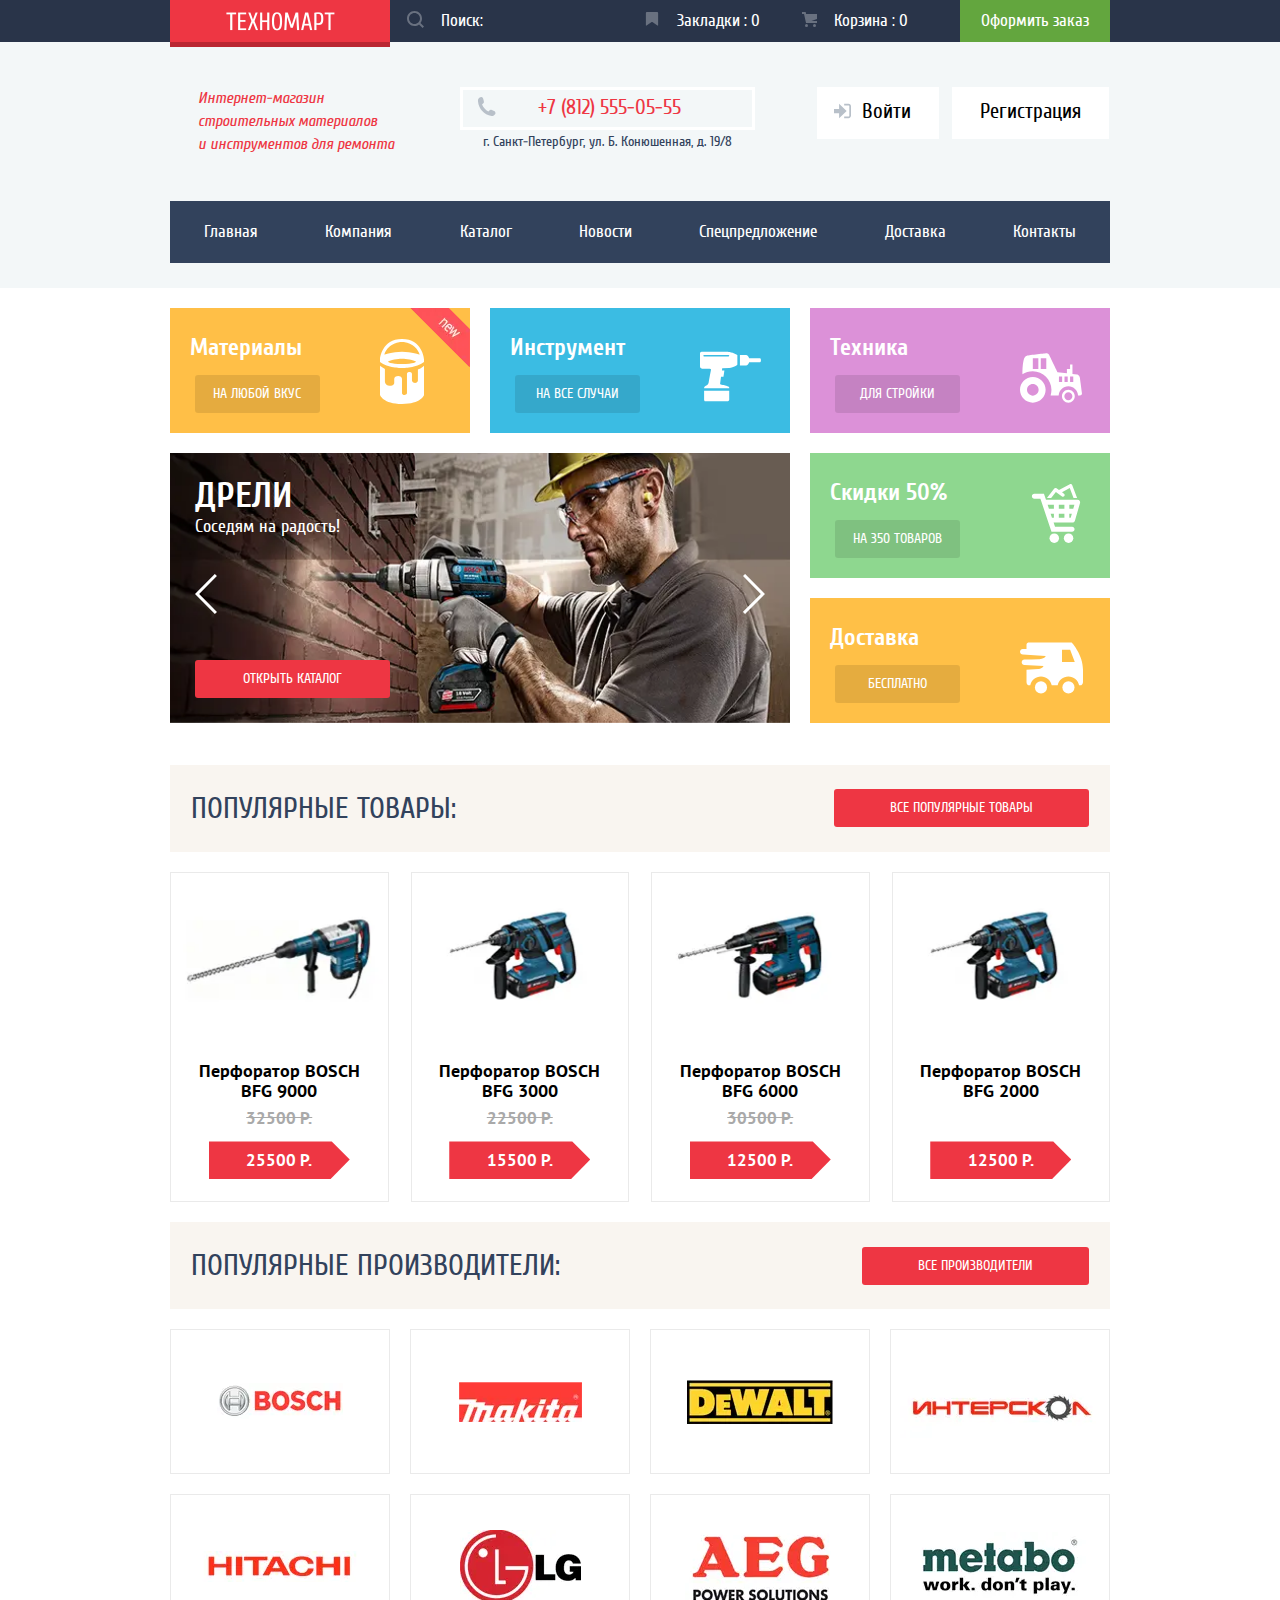
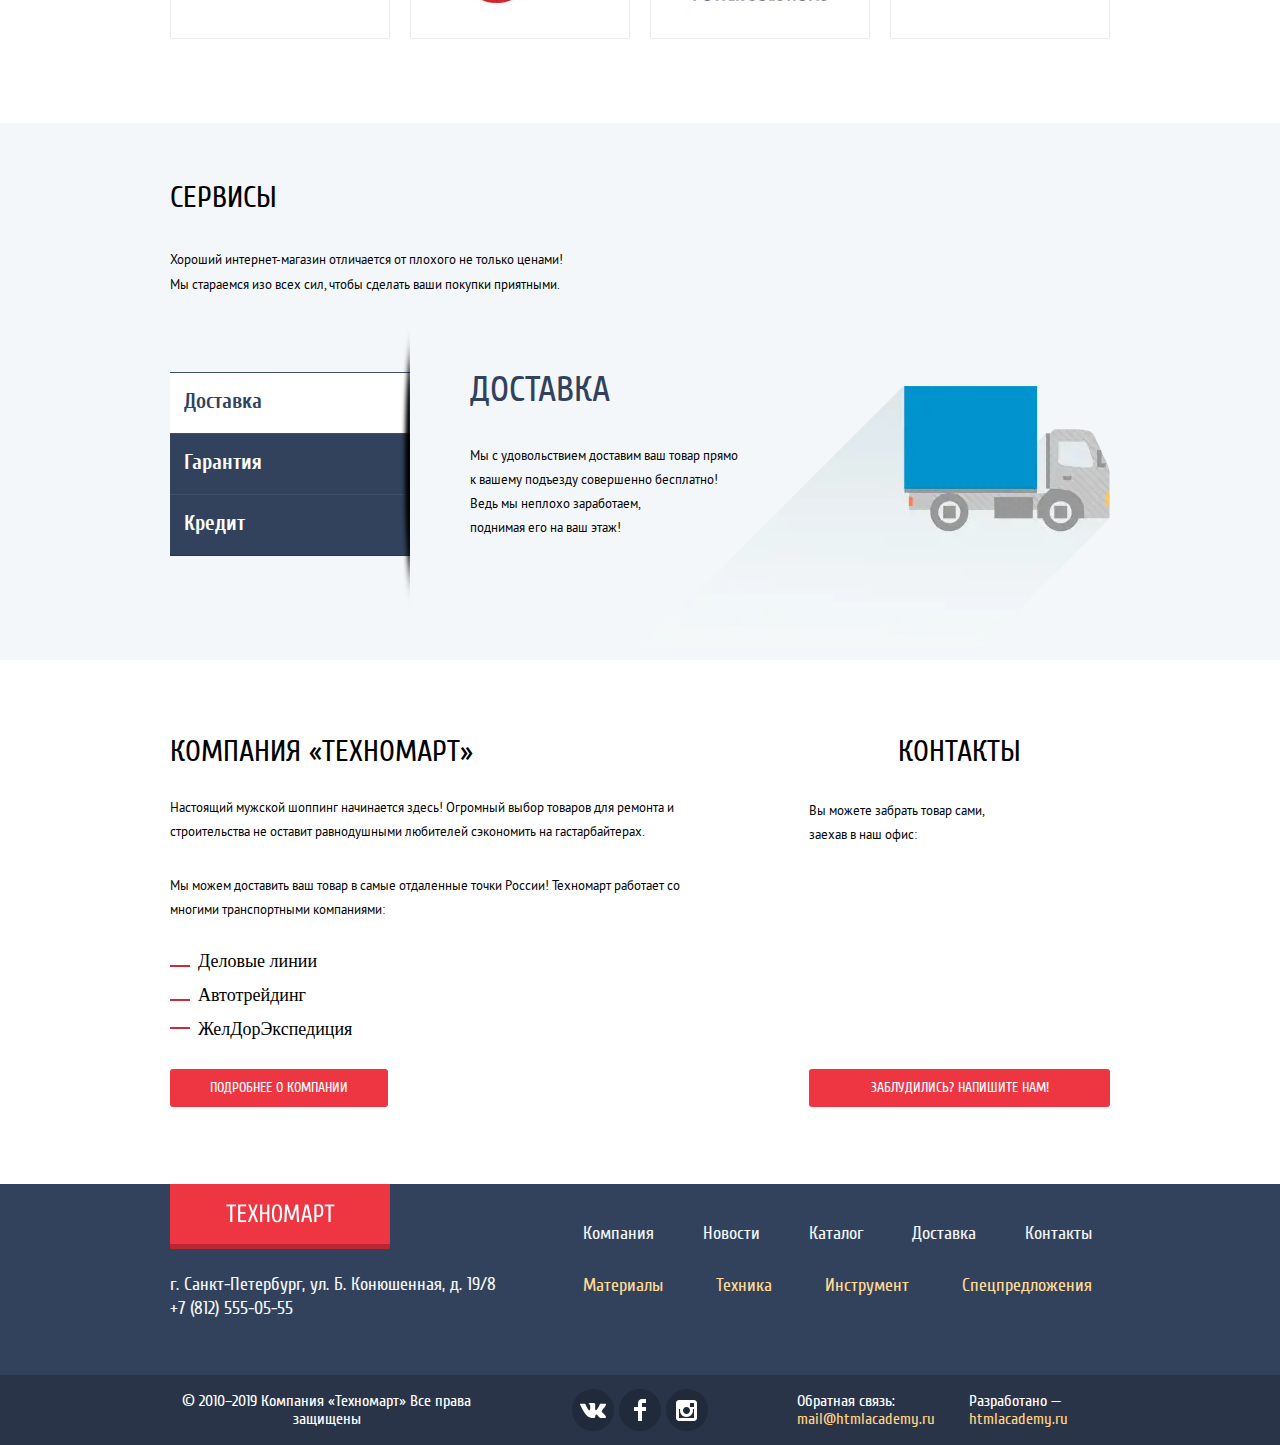
==== public/index.html @ 13a4bead "+somecommit" ====
<!DOCTYPE html><html lang="en"><head>   <meta charset="UTF-8">   <meta http-equiv="X-UA-Compatible" content="IE=edge">   <meta name="viewport" content="width=device-width,initial-scale=1">   <title>Document</title>   <link rel="stylesheet" href="./css/main.css">   </head><body>   <div class="wrapper"><svg style="display: none;">   <symbol id="search" width="17px" height="17px" viewBox="0 0 17 17">   <path d="M17,15.586l-3.542-3.542C14.421,10.782,15,9.21,15,7.5C15,3.358,11.643,0,7.5,0C3.358,0,0,3.358,0,7.5   C0,11.643,3.358,15,7.5,15c1.71,0,3.282-0.579,4.544-1.542L15.586,17L17,15.586z M2,7.5C2,4.467,4.467,2,7.5,2   C10.532,2,13,4.467,13,7.5c0,3.032-2.468,5.5-5.5,5.5C4.467,13,2,10.532,2,7.5z"/>   </symbol>   <symbol id="markbook" viewBox="0 0 14 16">      <path d="M14,15c0,0.55-0.368,0.741-0.818,0.426l-5.363-3.765c-0.45-0.315-1.187-0.315-1.637,0l-5.364,3.765  C0.368,15.741,0,15.55,0,15V1c0-0.55,0.45-1,1-1h12c0.55,0,1,0.45,1,1V15z"/>   </symbol>   <symbol id="cart" viewBox="0 0 15 15">         <g>            <circle cx="4.5" cy="13.5" r="1.5"/>            <circle cx="12.5" cy="13.5" r="1.5"/>            <polygon points="15,2 4.07,2 3.648,0 0,0 0,2 2.031,2 4.016,11 15,11 15,9 9.441,9 15,6.951  "/>         </g>   </symbol>   <symbol id="phone" viewBox="0 0 19 19">      <path d="M15.572,18.985c-0.312,0-0.629,0-0.941,0c-4.129-0.488-7.157-2.408-9.359-4.864    c-2.21-2.461-3.954-5.629-4.294-9.893c0-0.382,0-0.762,0-1.144C1.056,2.31,1.437,1.78,1.876,1.327    C2.425,0.766,3.25,0.044,4.002,0.019c0.554-0.018,1.5,0.38,1.879,0.899C6.21,1.364,6.385,2.257,6.537,2.921    c0.154,0.671,0.505,1.643,0.408,2.289C6.797,6.217,5.458,6.644,5.066,7.376c1.307,3.135,3.443,5.439,6.293,7.031    c0.715-0.392,1.346-1.572,2.332-1.595c0.359-0.009,0.818,0.178,1.184,0.286c0.402,0.121,0.75,0.275,1.104,0.408    c0.596,0.224,1.648,0.521,2.004,1.021c0.365,0.513,0.57,1.356,0.49,1.879C18.309,17.447,16.594,18.603,15.572,18.985z"/>   </symbol>   <symbol id="indoor" viewBox="0 0 20 17">      <g>         <g>            <polygon points="14.875,8.5 6,0 6,6 0,6 0,11 6,11 6,17  "/>         </g>         <path d="M16.986,15.01h-5.027V17h5.027c2.178,0,3.004-1.81,3.029-3.026V3.028C19.99,1.811,19.164,0,16.986,0h-5.027  v1.99h5.027c0.839,0,0.992,0.681,1.01,1.057v10.904C17.979,14.327,17.825,15.01,16.986,15.01z"/>      </g>      </symbol>   <symbol id="vk" viewBox="0 0 26 15">         <path d="M16.138,11.51c0.956-0.309,2.18,2.04,3.483,2.939c0.978,0.681,1.727,0.534,1.727,0.534l3.473-0.05  c0,0,1.815-0.112,0.957-1.554c-0.071-0.12-0.503-1.069-2.585-3.022c-2.177-2.043-1.882-1.712,0.739-5.244  c1.597-2.153,2.236-3.468,2.036-4.028c-0.192-0.539-1.365-0.399-1.365-0.399L20.69,0.713c-0.381,0.001-0.704,0.119-0.851,0.515  c-0.003,0.004-0.621,1.666-1.445,3.079c-1.741,2.989-2.436,3.148-2.724,2.961c-0.661-0.433-0.494-1.737-0.494-2.664  c0-2.897,0.432-4.105-0.846-4.417c-0.427-0.104-0.739-0.172-1.828-0.182c-1.392-0.021-2.574,0-3.244,0.329  c-0.445,0.223-0.786,0.712-0.579,0.74c0.26,0.035,0.843,0.16,1.155,0.586c0.401,0.552,0.389,1.789,0.389,1.789  s0.229,3.411-0.54,3.834c-0.528,0.29-1.25-0.302-2.803-3.016C6.087,2.879,5.488,1.345,5.488,1.345S5.372,1.06,5.162,0.904  C4.912,0.719,4.562,0.66,4.562,0.66L0.848,0.684c0,0-0.558,0.016-0.763,0.262C-0.097,1.164,0.07,1.614,0.07,1.614  s2.909,6.881,6.203,10.347c3.02,3.182,6.452,2.971,6.452,2.971h1.555c0,0,0.469-0.054,0.709-0.312  c0.224-0.24,0.214-0.691,0.214-0.691S15.172,11.82,16.138,11.51z"/>   </symbol>   <symbol id="facebook" viewBox="0 0 12 22">         <path d="M12,4V0H8C5.791,0,4,1.791,4,4v4H0v4h4v10h4V12h4V8H8V4H12z"/>   </symbol>   <symbol id="insta" viewBox="0 0 21 21"><path d="M18,0H3C1.35,0,0,1.35,0,3v15c0,1.65,1.35,3,3,3h15c1.65,0,3-1.35,3-3V3C21,1.35,19.65,0,18,0z M10.5,7  c1.93,0,3.5,1.57,3.5,3.5S12.43,14,10.5,14S7,12.43,7,10.5S8.57,7,10.5,7z M18,18H3V9h1.181C4.067,9.482,4,9.983,4,10.5  c0,3.59,2.91,6.5,6.5,6.5s6.5-2.91,6.5-6.5c0-0.517-0.066-1.018-0.181-1.5H18V18z M18,7h-4V3h4V7z"/>   </symbol>      <symbol id="colors" viewBox="0 0 44 65">         <g>            <path d="M37.91,30.438v10.869c0,0,0.105,2.735-2.825,2.735c-3.069,0-3.125-2.735-3.125-2.735s0-6.176,0-6.416   s-0.336-1.909-2.319-1.909c-2.625,0-2.67,1.877-2.67,1.877V54.08c0,0,0.029,1.863-2.464,1.863C22,55.943,22,53.96,22,53.96V40.016   c0,0,0-2.945-3.805-2.945c-4.054,0-3.967,3.125-3.967,3.125v3.728c0,0-0.121,2.945-4.688,2.945s-4.628-4.509-4.628-4.509V29.938   C3.168,28.976,0,26.671,0,26.671v29.332C0,56.003,2.988,65,22,65c19.012,0,22-8.695,22-8.695V26.671   C41.062,29.5,37.91,30.438,37.91,30.438z"/>            <path d="M22,0C1.688,0,0,19.875,0,19.875v3.062C8.438,29.188,22,29,22,29s13.562,0.188,22-6.062v-3.062   C44,19.875,42.312,0,22,0z M22,25c-11.75,0-14.312-2.375-14.312-2.375C13.938,19.75,22,19.875,22,19.875s8.062-0.125,14.312,2.75   C36.312,22.625,33.75,25,22,25z M22,12.625c-9.562,0-17.688,2.938-17.688,2.938C8.875,2.625,22,3.062,22,3.062   s13.125-0.438,17.688,12.5C39.688,15.562,31.562,12.625,22,12.625z"/>         </g>   </symbol>   <symbol id="drel" viewBox="0 0 75 61">            <g>               <path d="M5.039,58.949c0,0,0,2.051,1.868,2.051s27.02,0,27.02,0s2.001-0.184,2.001-1.984s0-11.074,0-11.074H5.039    V58.949z"/>               <path d="M73.875,8.016H60.387c-0.621-2.287-2.071-3.891-3.762-3.891h-7.542v12.75h7.542    c1.69,0,3.141-1.604,3.762-3.891h13.488c0.575,0,1.042-1.112,1.042-2.484S74.45,8.016,73.875,8.016z"/>               <path d="M2.103,0C0.167,0,0,2.041,0,2.041s0,12.876,0,15.812s2.903,3.002,2.903,3.002s7.072,0,9.007,0    s1.601,1.334,1.601,1.334s-2.469,13.01-2.735,15.211c-0.267,2.203-1.868,3.604-1.868,3.604s-2.135,1.201-3.002,1.668    s-0.867,2.201-0.867,2.201h30.889v-0.734c0-1.467-6.472-3.135-9.073-3.402c-2.602-0.266-2.068-2.002-2.068-2.002l1.067-7.805    h3.002l1.134-7.873h-3.002l0.331-2.737l8.609-0.131c5.805-0.601,10.008-4.07,10.008-4.07V4.109C41.333,0.84,33.993,0,33.993,0    S4.038,0,2.103,0z M36,4.938v0.031c0,0.55-0.45,1-1,1H5.031c-0.55,0-1-0.45-1-1V4.938c0-0.55,0.45-1,1-1H35    C35.55,3.938,36,4.388,36,4.938z"/>            </g>   </symbol>   <symbol id="traktor" viewBox="0 0 78 62">         <g>            <path d="M16.125,29.749C7.22,29.749,0,36.968,0,45.875C0,54.78,7.22,62,16.125,62s16.125-7.22,16.125-16.125   C32.251,36.968,25.031,29.749,16.125,29.749z M16.125,53.182c-4.036,0-7.307-3.271-7.307-7.307c0-4.037,3.271-7.308,7.307-7.308   s7.307,3.271,7.307,7.308C23.433,49.91,20.162,53.182,16.125,53.182z"/>            <path d="M60.854,45.874c-4.453,0-8.062,3.61-8.062,8.062c0,4.453,3.609,8.063,8.062,8.063s8.062-3.61,8.062-8.063   C68.917,49.484,65.308,45.874,60.854,45.874z M60.854,59c-2.796,0-5.062-2.268-5.062-5.063c0-2.795,2.267-5.062,5.062-5.062   s5.062,2.268,5.062,5.062C65.917,56.732,63.65,59,60.854,59z"/>            <path d="M77.898,49.727c0,0-2.023-15.102-2.461-18.414c-0.547-4.141-3.625-4.688-3.625-4.688L66,25.946V14h-3v5.833   h-4v5.295L47.188,23.75c0,0-9.75-20.062-10.562-21.875S33.5,0,33.5,0S11.125,2.375,8.75,3S5.312,6.167,5.312,6.167   c-2.308,6.37-2.311,17.296-2.266,20.255c3.736-2.517,8.236-3.986,13.079-3.986c12.944,0,23.438,10.493,23.438,23.439   c0,2.438-0.373,4.789-1.064,7h10.164c0.39-6.402,5.69-11.479,12.191-11.479s11.802,5.077,12.191,11.479H75   C78.641,52.875,77.898,49.727,77.898,49.727z M23.083,19.833h-6.958V6.167h6.958V19.833z M33.083,19.833h-6.958V6.167h6.958V19.833   z M53.016,36H49v-7h4.016V36z M60.016,36H56v-7h4.016V36z M67.016,36H63v-7h4.016V36z"/>         </g>   </symbol>   <symbol id="bigcart" viewBox="0 0 59 72">         <g>            <path d="M58.34,20.545c-0.566-0.753-1.454-1.195-2.396-1.195H17.274l-2.475-7.385H3.058c-1.657,0-3,1.343-3,3   s1.343,3,3,3h7.424l13.5,40.285h25.159c1.657,0,3-1.343,3-3s-1.343-3-3-3H28.299l-1.726-5.149h23.12   c1.338,0,2.514-0.886,2.884-2.172l6.25-21.75C59.087,22.273,58.906,21.298,58.34,20.545z M50.559,30.226h-4.81V25.35h6.211   L50.559,30.226z M32.942,30.226V25.35h6.807v4.875H32.942z M39.749,36.226v4.875h-6.807v-4.875H39.749z M26.942,25.35v4.875h-6.023   l-1.634-4.875H26.942z M22.929,36.226h4.013v4.875h-2.379L22.929,36.226z M45.749,41.101v-4.875h3.086l-1.401,4.875H45.749z"/>            <circle cx="27.406" cy="66.094" r="5.781"/>            <circle cx="44.844" cy="66.094" r="5.781"/>            <path d="M29.335,9.699l7.547,5.492c0.914,0.665,2.174,0.441,2.818-0.494c0.646-0.936,0.43-2.232-0.48-2.895   l-2.373-1.726l9.436-5.09L50.911,17h4.347L49.214,1.309c-0.211-0.548-0.64-0.978-1.177-1.183c-0.536-0.205-1.135-0.166-1.643,0.109   L33.146,7.382l-3.022-2.199c-0.872-0.634-2.071-0.462-2.742,0.39l-8.481,10.798c-0.169,0.181-0.305,0.395-0.405,0.628h5.106   L29.335,9.699z"/>         </g>   </symbol>   <symbol id="fastcar" viewBox="0 0 78 63">         <g>            <circle cx="25.983" cy="55.5" r="7.5"/>            <circle cx="59.982" cy="55.5" r="7.5"/>            <path d="M64,0c0,0-49.75,0-52.938,0s-3,3.125-3,3.125V8H3.469C1.553,8,0,9.553,0,11.469s1.553,3.469,3.469,3.469   l28.085,1.84l0.196,0.043c-0.761,3.197-8.938,3.805-8.938,3.805l-8.31,0.428H5.446c-1.864,0-3.375,1.511-3.375,3.375   s1.511,3.375,3.375,3.375l23.656,1.254c-0.807,3.153-6.29,3.756-6.29,3.756l-14.751,0.76c0,7.64,0,14.353,0,15.615   c0,3.188,2.564,3.812,2.564,3.812h2.099c1.173-6.261,6.659-11,13.259-11s12.085,4.739,13.259,11h7.404   c1.174-6.261,6.66-11,13.26-11c6.601,0,12.086,4.739,13.26,11h1.709C77.812,53,78,48.938,78,48.938v-15.25C78,14.812,64,0,64,0z    M52,23.938v-15h10.062l5.75,15H52z"/>         </g>   </symbol>   <symbol id="arrowleft" viewBox="0 0 22 40">         <polygon points="19.83,-0.035 21.919,2.064 4.13,19.947 21.977,37.886 19.887,39.985 -0.048,19.947 "/>   </symbol>   <symbol id="arrowright" viewBox="0 0 22 40">         <g>            <polygon points="2.098,-0.035 0.009,2.064 17.798,19.947 -0.048,37.886 2.041,39.985 21.976,19.947  "/>         </g>   </symbol>   <symbol id="home" viewBox="0 0 15 12">         <g>            <polygon points="3,8 3,12 7,12 7,8 9,8 9,12 13,12 13,8 8,3.516  "/>            <path d="M14.831,6.365L13,4.751V0h-2v2.987L8.332,0.635c-0.02-0.017-0.043-0.023-0.064-0.037   c-0.026-0.018-0.052-0.035-0.08-0.047C8.156,0.539,8.125,0.533,8.093,0.527C8.062,0.521,8.032,0.515,8,0.515   c-0.031,0-0.061,0.006-0.092,0.012C7.875,0.533,7.845,0.539,7.813,0.552C7.785,0.563,7.76,0.581,7.733,0.598   c-0.021,0.014-0.045,0.02-0.064,0.037l-6.498,5.73C0.964,6.548,0.944,6.864,1.126,7.071C1.225,7.183,1.363,7.24,1.501,7.24   c0.118,0,0.236-0.041,0.331-0.125L8,1.677l6.169,5.438C14.265,7.199,14.383,7.24,14.5,7.24c0.139,0,0.276-0.058,0.375-0.169   C15.058,6.864,15.038,6.548,14.831,6.365z"/>         </g>   </symbol>   <symbol id="arrowRighSmall" viewBox="0 0 8 12">         <path d="M7.237,5.642L1.729,0.133c-0.198-0.198-0.519-0.198-0.716,0s-0.198,0.519,0,0.716L6.163,6l-5.151,5.15  c-0.198,0.198-0.198,0.519,0,0.717c0.099,0.099,0.229,0.148,0.358,0.148c0.129,0,0.259-0.05,0.358-0.148l5.509-5.509  C7.436,6.16,7.436,5.84,7.237,5.642z"/>   </symbol>   <symbol id="arrowUpDir" width="11px" height="10px" viewBox="0 0 11 10" fill="#231F20"><polygon points="5.5,0 0,10 11,10 "/>   </symbol>   <symbol id="arrowDownDir" width="11px" height="10px" viewBox="0 0 11 10" fill="#231F20">         <polyline points="5.5,10 0,0 11,0 "/>   </symbol>   <symbol id="checkboxOn" width="27px" height="23px" viewBox="0 0 27 23">            <g>               <polygon points="7.285,7.486 4.456,10.315 12.239,18.098 26.171,4.166 23.343,1.337 12.239,12.439   "/>               <path d="M21,20c0,0.542-0.458,1-1,1H3c-0.542,0-1-0.458-1-1V3c0-0.542,0.458-1,1-1h16.908l1.585-1.585C21.051,0.158,20.545,0,20,0    H3C1.35,0,0,1.35,0,3v17c0,1.65,1.35,3,3,3h17c1.65,0,3-1.35,3-3v-9.829l-2,2V20z"/>            </g>   </symbol>   <symbol id="checkboxOff" width="23px" height="23px" viewBox="0 0 23 23">         <path d="M20,2c0.542,0,1,0.458,1,1v17c0,0.542-0.458,1-1,1H3c-0.542,0-1-0.458-1-1V3c0-0.542,0.458-1,1-1H20 M20,0H3  C1.35,0,0,1.35,0,3v17c0,1.65,1.35,3,3,3h17c1.65,0,3-1.35,3-3V3C23,1.35,21.65,0,20,0L20,0z"/>   </symbol>   <symbol id="radioOn" width="25px" height="25px" viewBox="0 0 25 25">         <path d="M12.5,4c4.687,0,8.5,3.813,8.5,8.5c0,4.687-3.813,8.5-8.5,8.5C7.813,21,4,17.187,4,12.5C4,7.813,7.813,4,12.5,4 M12.5,0  C5.597,0,0,5.597,0,12.5S5.597,25,12.5,25S25,19.403,25,12.5S19.403,0,12.5,0L12.5,0z"/>         <circle cx="12.5" cy="12.5" r="4.5"/>   </symbol>   <symbol id="radioOff" width="25px" height="25px" viewBox="0 0 25 25">         <path d="M12.5,4c4.687,0,8.5,3.813,8.5,8.5c0,4.687-3.813,8.5-8.5,8.5C7.813,21,4,17.187,4,12.5C4,7.813,7.813,4,12.5,4 M12.5,0  C5.597,0,0,5.597,0,12.5S5.597,25,12.5,25S25,19.403,25,12.5S19.403,0,12.5,0L12.5,0z"/>   </symbol>   <symbol id="">      </symbol>   <symbol id="">      </symbol>   <symbol id="">      </symbol></svg><!--</symbol><symbol id="">   </symbol><symbol id="">   </symbol><div><svg>   <use xlink:href="#facebook"></use></svg><svg>   <use xlink:href="#instagram"></use></svg><svg>   <use xlink:href="#twitter"></use></svg></div>--><header class="header"><div class="header__head head">   <div class="head__body container">      <div class="head__grid">         <div class="head__item">            <h1>ТЕХНОМАРТ</h1>            <div class="head__title">               <picture><source srcset="img/header/tekhnomart_4134.webp" type="image/webp"><img src="img/header/tekhnomart_4134.png" alt=""></picture>            </div>         </div>         <div class="head__item">            <label for="lupa" class="head__search search">               <div class="search__svg svg">                  <svg>                     <use xlink:href="#search"></use>                  </svg>               </div>               <div class="search__input">                  <input id="lupa" type="search" value="Поиск:">               </div>            </label>         </div>         <a href="#" class="head__item">            <div class="head__bookmarks bookmarks">               <div class="bookmarks__svg svg">                  <svg>                     <use xlink:href="#markbook"></use>                  </svg>               </div>               <span class="bookmarks__text">Закладки</span>               <span class="bookmarks__quantity">: 0</span>            </div>         </a>         <a href="#" class="head__item">            <div class="head__basket basket">               <div class="basket__svg svg">                  <svg>                     <use xlink:href="#cart"></use>                  </svg>               </div>               <span class="basket__text">Корзина</span>               <span class="basket__quantity">: 0</span>            </div>         </a>         <a href="#" class="head__item">            <div class="head__order">Оформить заказ</div>         </a>      </div>   </div></div><div class="header__down">   <div class="header__container container">      <div class="header__contacts contacts">         <div class="contacts__grid">            <div class="contacts__title"><span>Интернет-магазин строительных материалов <br> и инструментов для ремонта</span></div>            <div class="contacts__address">               <div class="contacts__phone phone">                  <div class="phone__svg svg">                     <svg>                        <use xlink:href="#phone"></use>                     </svg>                  </div>                  <div class="phone__number"><span>+7 (812) 555-05-55</span></div>               </div>               <div class="contacts__point"><span>г. Санкт-Петербург, ул. Б. Конюшенная, д. 19/8               </span></div>            </div>            <div class="contacts__user-menu user-menu">               <div class="user-menu__buttons">                  <a href="#" class="user-menu__button invite">                     <div class="invite__svg svg">                        <svg>                           <use xlink:href="#indoor"></use>                        </svg>                     </div>                     <div class="invite__text">                        <span>Войти</span></div>                  </a>                  <a href="#" class="user-menu__button"><span>Регистрация</span></a>               </div>            </div>         </div>      </div>      <div class="header__menu menu">         <ul class="menu__links">            <li class="menu__link"><a href="#">Главная</a></li>            <li class="menu__link"><a href="#">Компания</a></li>            <li class="menu__link"><a href="#">Каталог</a></li>            <li class="menu__link"><a href="#">Новости</a></li>            <li class="menu__link"><a href="#">Спецпредложение</a></li>            <li class="menu__link"><a href="#">Доставка</a></li>            <li class="menu__link"><a href="#">Контакты</a></li>         </ul>      </div>   </div></div></header><main><section class="describe">   <div class="describe__container container">      <div class="describe__body">         <div class="describe__grid">            <article id="item-describe1" class="describe__item item-describe new">               <div class="item-describe__body">                  <div class="item-describe__title">                     <h3>Материалы</h3>                  </div>                  <div class="item-describe__button button"><a href="#"><span> на любой вкус</span></a></div>                  <div class="item-describe__svg svg">                     <svg>                        <use xlink:href="#colors"></use>                     </svg>                  </div>               </div>            </article>            <article id="item-describe2" class="describe__item item-describe">               <div class="item-describe__body">                  <div class="item-describe__title">                     <h3>Инструмент</h3>                  </div>                  <div class="item-describe__button button"><a href=""><span>НА ВСЕ СЛУЧАИ</span></a></div>                  <div class="item-describe__svg svg">                     <svg>                        <use xlink:href="#drel"></use>                     </svg>                  </div>               </div>            </article>            <article id="item-describe3" class="describe__item item-describe">               <div class="item-describe__body">                  <div class="item-describe__title">                     <h3>Техника</h3>                  </div>                  <div class="item-describe__button button"><a href=""><span>для стройки</span></a></div>                  <div class="item-describe__svg svg">                     <svg>                        <use xlink:href="#traktor"></use>                     </svg>                  </div>               </div>            </article>            <article id="item-describe4" class="describe__item item-describe">               <div class="item-describe__body">                  <div class="item-describe__title">                     <h3>Скидки 50%</h3>                  </div>                  <div class="item-describe__button button"><a href=""><span>На 350 ТОВАРОВ</span></a></div>                  <div class="item-describe__svg svg">                     <svg>                        <use xlink:href="#bigcart"></use>                     </svg>                  </div>               </div>            </article>            <article id="item-describe5" class="describe__item item-describe">               <div class="item-describe__body">                  <div class="item-describe__title">                     <h3>Доставка</h3>                  </div>                  <div class="item-describe__button button"><a href=""><span>бесплатно</span></a></div>                  <div class="item-describe__svg svg">                     <svg>                        <use xlink:href="#fastcar"></use>                     </svg>                  </div>               </div>            </article>            <section class="describe__slider slider">               <div class="slider__body">                  <div class="slider__item ibg">                     <picture><source srcset="img/describe/layer_99_3924.webp" type="image/webp"><img src="img/describe/layer_99_3924.png" alt="worker"></picture>                     <div class="slider__title"><h3>Дрели</h3></div>                     <div class="slider__subtitle"><span>Соседям на радость!</span></div>                     <div class="slider__button button button-red"><a href="#"><span> ОТКРЫТЬ КАТАЛОГ</span></a></div>                     <div class="slider__checks">                        <div class="slider__left check svg">                           <svg>                              <use xlink:href="#arrowleft"></use>                           </svg>                        </div>                        <div class="slider__right check svg">                           <svg>                              <use xlink:href="#arrowright"></use>                           </svg>                        </div>                     </div>                  </div>               </div>            </section>         </div>      </div>   </div></section><section class="tools">   <div class="tools__container container">      <div class="tools__body">         <div class="tools__titlebox">            <h2 class="tools__title">Популярные товары:</h2>            <div class="tools__button button button-red"><a href="#"><span>все поПулярные товары</span></a></div>         </div>         <div class="tools__toolbox">            <article class="tools__item goods">               <div class="goods__topbox">                  <div class="goods__img fffff ibg">                     <picture><source srcset="img/tools/perforator1.webp" type="image/webp"><img src="img/tools/perforator1.png" alt="Перфоратор BOSCH BFG 9000"></picture>                  </div>                  <div class="goods__btn aaaaa">                     <a href="#" class="goods__buy">                        <svg>                           <use xlink:href="#cart"></use>                        </svg>                        <span>купить</span>                     </a>                     <a href="#" class="goods__bookmark"><span>в закладки</span></a>                  </div>               </div>               <div class="goods__describe">                  <h4 class="goods__name">Перфоратор BOSCH BFG 9000</h4>                  <span class="goods__oldprice">32500 Р.</span>                  <a href="#" class="goods__newprice">25500 Р.</a>               </div>            </article>            <article class="tools__item goods">               <div class="goods__topbox">                  <div class="goods__img fffff ibg">                     <picture><source srcset="img/tools/perforator2.webp" type="image/webp"><img src="img/tools/perforator2.png" alt="Перфоратор BOSCH BFG 3000"></picture>                  </div>                  <div class="goods__btn aaaaa">                     <a href="#" class="goods__buy">                        <svg>                           <use xlink:href="#cart"></use>                        </svg>                        <span>купить</span>                     </a>                     <a href="#" class="goods__bookmark"><span>в закладки</span></a>                  </div>               </div>               <div class="goods__describe">                  <h4 class="goods__name">Перфоратор BOSCH BFG 3000</h4>                  <span class="goods__oldprice">22500 Р.</span>                  <a href="#" class="goods__newprice">15500 Р.</a>               </div>            </article>            <article class="tools__item goods">               <div class="goods__topbox">                  <div class="goods__img fffff ibg">                     <picture><source srcset="img/tools/perforator3.webp" type="image/webp"><img src="img/tools/perforator3.png" alt="Перфоратор BOSCH BFG 6000"></picture>                  </div>                  <div class="goods__btn aaaaa">                     <a href="#" class="goods__buy">                        <svg>                           <use xlink:href="#cart"></use>                        </svg>                        <span>купить</span>                     </a>                     <a href="#" class="goods__bookmark"><span>в закладки</span></a>                  </div>               </div>               <div class="goods__describe">                  <h4 class="goods__name">Перфоратор BOSCH BFG 6000</h4>                  <span class="goods__oldprice">30500 Р.</span>                  <a href="#" class="goods__newprice">12500 Р.</a>               </div>            </article>            <article class="tools__item goods">               <div class="goods__topbox">                  <div class="goods__img fffff ibg">                     <picture><source srcset="img/tools/perforator4.webp" type="image/webp"><img src="img/tools/perforator4.png" alt="Перфоратор BOSCH BFG 2000"></picture>                  </div>                  <div class="goods__btn aaaaa">                     <a href="#" class="goods__buy">                        <svg>                           <use xlink:href="#cart"></use>                        </svg>                        <span>купить</span>                     </a>                     <a href="#" class="goods__bookmark"><span>в закладки</span></a>                  </div>               </div>               <div class="goods__describe">                  <h4 class="goods__name">Перфоратор BOSCH BFG 2000</h4>                  <span class="goods__oldprice"></span>                  <a href="#" class="goods__newprice">12500 Р.</a>               </div>            </article>         </div>         <section class="producers">            <article class="tools__titlebox producers__title">               <h2 class="tools__title">Популярные ПРОИзводители:</h2>               <div class="tools__button button button-red"><a href="#"><span>все производители</span></a></div>            </article>            <section class="producers__grid">               <article class="producers__item">                  <div class="producers__maska"></div>                  <div class="producers__img">                     <picture><source srcset="img/tools/bosch.webp" type="image/webp"><img src="img/tools/bosch.png" alt="bosch"></picture>                  </div>               </article>               <article class="producers__item">                  <div class="producers__maska"></div>                  <div class="producers__img">                     <picture><source srcset="img/tools/makita.webp" type="image/webp"><img src="img/tools/makita.png" alt="makita"></picture>                  </div>               </article>               <div class="producers__item">                  <div class="producers__maska"></div>                  <div class="producers__img">                     <picture><source srcset="img/tools/dewalt.webp" type="image/webp"><img src="img/tools/dewalt.png" alt="dewalt"></picture>                  </div>               </div>               <article class="producers__item">                  <div class="producers__maska"></div>                  <div class="producers__img">                     <picture><source srcset="img/tools/interskol.webp" type="image/webp"><img src="img/tools/interskol.png" alt="interskol"></picture>                  </div>               </article>               <article class="producers__item">                  <div class="producers__maska"></div>                  <div class="producers__img">                     <picture><source srcset="img/tools/hitachi.webp" type="image/webp"><img src="img/tools/hitachi.png" alt="hitachi"></picture>                  </div>               </article>               <article class="producers__item">                  <div class="producers__maska"></div>                  <div class="producers__img">                     <picture><source srcset="img/tools/lg.webp" type="image/webp"><img src="img/tools/lg.png" alt="LG"></picture>                  </div>               </article>               <article class="producers__item">                  <div class="producers__maska"></div>                  <div class="producers__img">                     <picture><source srcset="img/tools/aeg.webp" type="image/webp"><img src="img/tools/aeg.png" alt="AEG"></picture>                  </div>               </article>               <article class="producers__item">                  <div class="producers__maska"></div>                  <div class="producers__img">                     <picture><source srcset="img/tools/metabo.webp" type="image/webp"><img src="img/tools/metabo.png" alt="metabo"></picture>                  </div>               </article>            </section>         </section>      </div>   </div></section><section class="services">   <div class="services__container container">      <div class="services__title">         <h2>Сервисы</h2>         <span class="services__subtitle">Хороший интернет-магазин отличается от плохого не только ценами! Мы стараемся изо всех сил, чтобы сделать ваши покупки приятными.         </span>      </div>      <article class="services__menu">         <div class="services__radio radio">            <div class="radio__item">               <input type="radio" checked="checked" class="radio__button" id="deliveryradio" name="check">               <label for="deliveryradio">Доставка</label>               <div class="desc radio__text" id="delivery">                  <div class="desc__title">Доставка</div>                  <div class="desc__subtitle">Мы с удовольствием доставим ваш товар прямо к вашему подъезду совершенно бесплатно! Ведь мы неплохо заработаем,<br> поднимая его на ваш этаж!</div>               </div>               <div class="radio__img desc-img">                  <picture><source srcset="img/services/car.webp" type="image/webp"><img src="img/services/car.png" alt="car"></picture>               </div>            </div>            <div class="radio__item">               <input class="radio__button" type="radio" id="guaranteeradio" name="check">               <label for="guaranteeradio">Гарантия</label>               <div class="desc radio__text">                  <div class="desc__title" id="guarantee">Гарантия</div>                  <div class="desc__subtitle">Если купленный у нас товар поломается или заискрит, а также в случае пожара, спровоцированного его возгоранием, вы всегда можете быть уверены в нашей гарантии. Мы обменяем сгоревший товар на новый. Дом уж восстановите как-нибудь сами.                  </div>               </div>               <div class="radio__img desc-img">                  <picture><source srcset="img/services/guarantee.webp" type="image/webp"><img src="img/services/guarantee.png" alt="car"></picture>               </div>               </div>            <div class="radio__item">               <input type="radio" class="radio__button" id="creditradio" name="check">               <label for="creditradio">Кредит</label>               <div class="desc radio__text" id="credit">                  <div class="desc__title">Кредит</div>                  <div class="desc__subtitle">Залезть в долговую яму стало проще! Кредитные консультанты придут вам на помощь.                  </div>                  <div class="desc__button button button-red"><a href="#"><span>ОТПРАВИТЬ ЗАЯВКУ</span></a></div>               </div>               <div class="radio__img desc-img">                  <picture><source srcset="img/services/credit.webp" type="image/webp"><img src="img/services/credit.png" alt="car"></picture>               </div>                           </div>            <picture><source srcset="img/services/shadow.webp" type="image/webp"><img class="radio__shadow" src="img/services/shadow.png" alt=""></picture>         </div>      </article>   </div></section><section class="contact">   <div class="contact__container container">      <div class="contact__grid">         <article class="contact__company company">            <div class="company__title">               <h2>КОМПАНИЯ «Техномарт»</h2>            </div>            <div class="company__subtitle"><span>Настоящий мужской шоппинг начинается здесь! Огромный выбор товаров для ремонта и строительства не оставит равнодушными любителей сэкономить на гастарбайтерах.</span></div>            <div class="company__delivery"><span>Мы можем доставить ваш товар в самые отдаленные точки России! Техномарт работает со многими транспортными компаниями:</span></div>            <ul class="company__partners">               <li class="company__partner">Деловые линии</li>               <li class="company__partner">Автотрейдинг</li>               <li class="company__partner">ЖелДорЭкспедиция</li>            </ul>            <div class="company__btn button button-red"><a href="#"><span>Подробнее о компании</span></a></div>         </article>         <article class="contact__address address">            <h2 class="address__title">КОНТАКТЫ</h2>            <span class="address__subtitle">Вы можете забрать товар сами, заехав в наш офис:</span>            <article class="address__map"><iframe src="https://www.google.com/maps/embed?pb=!1m19!1m8!1m3!1d16942.453700248516!2d29.989250090580533!3d51.897701205545836!3m2!1i1024!2i768!4f13.1!4m8!3e6!4m0!4m5!1s0x46d5ea236cd9a55b%3A0x84f38327af2b58cf!2z0JrRgNC10YHRgtGM0Y_QvdGB0LrQsNGPINGD0LsuLCDQpdC-0LnQvdC40LrQuA!3m2!1d51.9054644!2d29.976112999999998!5e0!3m2!1sru!2sby!4v1663096950205!5m2!1sru!2sby" allowfullscreen="" loading="lazy" referrerpolicy="no-referrer-when-downgrade"></iframe></article>            <div class="address__btn button button-red"><a href="#"><span>Заблудились? НапиШИТЕ НАМ!</span></a></div>         </article>      </div>   </div></section></main><footer class="footer"><section class="footer__contacts footer-contacts">   <div class="footer-contacts__container container">      <div class="footer-contacts__body">         <div class="footer-contacts__firm"><picture><source srcset="img/header/tekhnomart_4134.webp" type="image/webp"><img src="img/header/tekhnomart_4134.png" alt="Technomart"></picture></div>         <div class="footer-contacts__address"><span>г. Санкт-Петербург, ул. Б. Конюшенная, д. 19/8 <br> +7 (812) 555-05-55</span></div>         <div class="footer-contacts__menulist">            <a href="#">Компания</a><a href="#">Новости</a><a href="#">Каталог</a><a href="#">Доставка</a><a href="#">Контакты</a>         </div>         <div class="footer-contacts__offers">            <a href="#">Материалы</a><a href="#">Техника</a><a href="#">Инструмент</a><a href="#">Спецпредложения</a>         </div>      </div>   </div></section><section class="footer__copyright copyright">   <div class="copyright__body container">      <div class="copyright__copy"><span> © 2010–2019 Компания «Техномарт» Все права защищены</span></div>      <div class="copyright__society">         <a href="#" class="svg__vk svg__circle svg">            <svg>               <use xlink:href="#vk"></use>            </svg>         </a>         <a href="#" class="svg__facebook svg__circle svg">            <svg>               <use xlink:href="#facebook"></use>            </svg>         </a>         <a href="#" class="svg__insta svg__circle svg">            <svg>               <use xlink:href="#insta"></use>            </svg>         </a>      </div>      <div class="copyright__connection">         <div class="copyright__mail">            <span>Обратная связь:</span>            <a href="#">mail@htmlacademy.ru</a>         </div>         <div class="copyright__site">            <span>Разработано — </span>            <a href="#">htmlacademy.ru</a>         </div>      </div>   </div></section></footer>   </div></body></html>
---- public/css/main.css ----
@charset "UTF-8";

/*Обнуление*/

* {
  padding: 0;
  margin: 0;
  border: 0;
}

*,
*:before,
*:after {
  -webkit-box-sizing: border-box;
  box-sizing: border-box;
}

:focus,
:active {
  outline: none;
}

a:focus,
a:active {
  outline: none;
}

nav,
footer,
header,
aside {
  display: block;
}

html,
body {
  height: 100%;
  width: 100%;
  font-size: 100%;
  line-height: 1;
  font-size: 14px;
  -ms-text-size-adjust: 100%;
  -moz-text-size-adjust: 100%;
  -webkit-text-size-adjust: 100%;
}

input,
button,
textarea {
  font-family: inherit;
}

input::-ms-clear {
  display: none;
}

button {
  cursor: pointer;
}

button::-moz-focus-inner {
  padding: 0;
  border: 0;
}

a,
a:visited {
  text-decoration: none;
}

a:hover {
  text-decoration: none;
}

ul li {
  list-style: none;
}

img {
  vertical-align: top;
}

h1,
h2,
h3,
h4,
h5,
h6 {
  font-size: inherit;
  font-weight: inherit;
}

/*--------------------*/

.wrapper {
  min-height: 100%;
  max-width: 2160px;
  overflow: hidden;
  position: relative;
  margin: 0 auto;
}

.container {
  margin: 0 auto;
}

.ibg {
  position: relative;
}

.ibg img {
  position: absolute;
  width: 100%;
  height: 100%;
  left: 0;
  top: 0;
  -o-object-fit: cover;
  object-fit: cover;
}

@font-face {
  font-weight: 400;
  font-style: normal;
  font-family: "PTSans";
  src: url("../font/ptsans.woff2") format("woff2");
  src: url("../font/ptsans.eot") format("embedded-opentype"), url("../font/ptsans.otf") format("otf"), url("../font/ptsans.svg") format("svg"), url("../font/ptsans.ttf") format("truetype"), url("../font/ptsans.woff") format("woff");
}

@font-face {
  font-weight: 700;
  font-style: normal;
  font-family: "PTSans";
  src: url("../font/ptsansbold.woff2") format("woff2");
  src: url("../font/ptsansbold.eot") format("embedded-opentype"), url("../font/ptsansbold.otf") format("otf"), url("../font/ptsansbold.svg") format("svg"), url("../font/ptsansbold.ttf") format("truetype"), url("../font/ptsansbold.woff") format("woff");
}

@font-face {
  font-weight: 700;
  font-style: normal;
  font-family: "Cuprum";
  src: url("../font/Cuprum-Bold.woff2") format("woff2");
  src: url("../font/Cuprum-Bold.eot") format("embedded-opentype"), url("../font/Cuprum-Bold.otf") format("otf"), url("../font/Cuprum-Bold.svg") format("svg"), url("../font/Cuprum-Bold.ttf") format("truetype"), url("../font/Cuprum-Bold.woff") format("woff");
}

@font-face {
  font-weight: 700;
  font-style: italic;
  font-family: "Cuprum";
  src: url("../font/Cuprum-Bolditalic.woff2") format("woff2");
  src: url("../font/Cuprum-Bolditalic.eot") format("embedded-opentype"), url("../font/Cuprum-Bolditalic.otf") format("otf"), url("../font/Cuprum-Bolditalic.svg") format("svg"), url("../font/Cuprum-Bolditalic.ttf") format("truetype"), url("../font/Cuprum-Bolditalic.woff") format("woff");
}

@font-face {
  font-weight: 400;
  font-style: italic;
  font-family: "Cuprum";
  src: url("../font/Cuprum-Italic.woff2") format("woff2");
  src: url("../font/Cuprum-Italic.eot") format("embedded-opentype"), url("../font/Cuprum-Italic.otf") format("otf"), url("../font/Cuprum-Italic.svg") format("svg"), url("../font/Cuprum-Italic.ttf") format("truetype"), url("../font/Cuprum-Italic.woff") format("woff");
}

@font-face {
  font-weight: 400;
  font-style: normal;
  font-family: "Cuprum";
  src: url("../font/Cuprum-Regular.woff2") format("woff2");
  src: url("../font/Cuprum-Regular.eot") format("embedded-opentype"), url("../font/Cuprum-Regular.otf") format("otf"), url("../font/Cuprum-Regular.svg") format("svg"), url("../font/Cuprum-Regular.ttf") format("truetype"), url("../font/Cuprum-Regular.woff") format("woff");
}

.footer-contacts {
  background-color: #32425c;
}

.footer-contacts__body {
  display: grid;
}

.footer-contacts__firm {
  padding: 20px 0 20px 0;
  background-color: #ee3643;
  display: -webkit-box;
  display: -ms-flexbox;
  display: flex;
  -webkit-box-align: center;
  -ms-flex-align: center;
  align-items: center;
  -webkit-box-pack: center;
  -ms-flex-pack: center;
  justify-content: center;
  position: relative;
}

.footer-contacts__firm::after {
  content: "";
  position: absolute;
  width: 100%;
  height: 5px;
  background-color: #ba2732;
  bottom: -5px;
}

.footer-contacts__address {
  font-family: Cuprum;
  font-size: 12px;
  line-height: 133%;
  font-weight: 400;
  color: #f3f7f9;
  text-align: center;
  margin: 1rem 0;
}

.footer-contacts__menulist {
  padding: 0 1rem;
  display: -webkit-box;
  display: -ms-flexbox;
  display: flex;
  -ms-flex-wrap: wrap;
  flex-wrap: wrap;
}

.footer-contacts__menulist a {
  font-family: Cuprum;
  font-size: 18px;
  line-height: 24px;
  font-weight: 400;
  color: #f1f5f7;
  margin: auto;
  padding: 0 0.3rem;
}

.footer-contacts__menulist a:hover {
  letter-spacing: 0.3rem;
}

.footer-contacts__offers {
  margin: 1rem 0;
  padding: 0 1rem;
  display: -webkit-box;
  display: -ms-flexbox;
  display: flex;
  -ms-flex-wrap: wrap;
  flex-wrap: wrap;
}

.footer-contacts__offers a {
  font-family: Cuprum;
  font-size: 18px;
  line-height: 24px;
  font-weight: 400;
  color: #ffda96;
  margin: auto;
  padding: 0 0.3rem;
}

.footer-contacts__offers a:hover {
  letter-spacing: 0.3rem;
}

.copyright {
  background-color: #293449;
}

.copyright__body {
  padding: 1rem 0;
  display: -webkit-box;
  display: -ms-flexbox;
  display: flex;
  -webkit-box-orient: vertical;
  -webkit-box-direction: normal;
  -ms-flex-direction: column;
  flex-direction: column;
  -webkit-box-align: center;
  -ms-flex-align: center;
  align-items: center;
  row-gap: 1rem;
}

.copyright__copy {
  font-family: Cuprum;
  font-size: 16px;
  line-height: 18px;
  font-weight: 400;
  color: #ffffff;
  text-align: center;
}

.copyright__society {
  display: -webkit-box;
  display: -ms-flexbox;
  display: flex;
}

.copyright__mail:hover a {
  text-decoration: underline;
}

.copyright__mail:active a {
  color: #ca2c37;
}

.copyright__mail span {
  font-family: Cuprum;
  font-size: 16px;
  line-height: 18px;
  font-weight: 400;
  color: #ffffff;
}

.copyright__mail a {
  color: #ffd180;
  font-family: Cuprum;
  font-size: 16px;
  line-height: 18px;
  font-weight: 400;
  -webkit-transition: all 0.3s ease-out;
  -o-transition: all 0.3s ease-out;
  transition: all 0.3s ease-out;
}

.copyright__site:hover a {
  text-decoration: underline;
}

.copyright__site:active a {
  color: #ca2c37;
}

.copyright__site span {
  font-family: Cuprum;
  font-size: 16px;
  line-height: 18px;
  font-weight: 400;
  color: #ffffff;
}

.copyright__site a {
  color: #ffd180;
  font-family: Cuprum;
  font-size: 16px;
  line-height: 18px;
  font-weight: 400;
  -webkit-transition: all 0.3s ease-out;
  -o-transition: all 0.3s ease-out;
  transition: all 0.3s ease-out;
}

.svg__circle {
  height: 42px;
  width: 42px;
  background-color: #212a3a;
  border-radius: 50%;
  display: -webkit-box;
  display: -ms-flexbox;
  display: flex;
  -webkit-box-pack: center;
  -ms-flex-pack: center;
  justify-content: center;
  -webkit-box-align: center;
  -ms-flex-align: center;
  align-items: center;
  -webkit-transition: all 0.3s ease-out;
  -o-transition: all 0.3s ease-out;
  transition: all 0.3s ease-out;
}

.svg__circle:hover {
  background-color: #ca2c37;
}

.svg__vk svg {
  height: 15px;
  width: 26px;
  fill: #ffffff;
}

.svg__facebook {
  margin: 0 5px;
}

.svg__facebook svg {
  height: 22px;
  width: 12px;
  fill: #ffffff;
}

.svg__insta svg {
  height: 21px;
  width: 21px;
  fill: #ffffff;
}

.header__head {
  font-size: 17px;
  background-color: #293449;
}

.header__down {
  background-color: #f3f7f8;
}

.header__contacts {
  padding: 1.5rem 0;
}

.header__menu {
  background-color: #32425c;
}

.head__grid {
  position: relative;
  padding-bottom: 5px;
}

.head__item h1 {
  display: none;
}

.head__item > * {
  display: -webkit-box;
  display: -ms-flexbox;
  display: flex;
  -webkit-box-orient: horizontal;
  -webkit-box-direction: normal;
  -ms-flex-direction: row;
  flex-direction: row;
  -webkit-box-align: center;
  -ms-flex-align: center;
  align-items: center;
  font-family: Cuprum;
  line-height: 18px;
  font-weight: 400;
  color: #ffffff;
  height: 42px;
}

.head__title {
  padding: 3rem 0;
  background-color: #ee3643;
  display: -webkit-box;
  display: -ms-flexbox;
  display: flex;
  -webkit-box-pack: center;
  -ms-flex-pack: center;
  justify-content: center;
  position: relative;
}

.head__title img {
  width: 109px;
  height: 19px;
}

.head__order {
  border: 1.5px solid white;
  text-align: center;
  display: -webkit-box;
  display: -ms-flexbox;
  display: flex;
  -webkit-box-pack: center;
  -ms-flex-pack: center;
  justify-content: center;
  max-width: 200px;
  margin: 0 auto;
  -webkit-transition: all 0.2s ease;
  -o-transition: all 0.2s ease;
  transition: all 0.2s ease;
}

.head__order:active {
  background-color: #518534;
  color: #b8c0c9;
}

.head__order:hover {
  background-color: #5fbb2d;
}

.search {
  display: -webkit-box;
  display: -ms-flexbox;
  display: flex;
  -webkit-box-orient: horizontal;
  -webkit-box-direction: normal;
  -ms-flex-direction: row;
  flex-direction: row;
}

.search:hover svg {
  fill: #fff;
}

.search__svg svg {
  height: 17px;
  width: 17px;
  fill: #697180;
}

.search__input {
  margin-left: 1em;
  background-color: #293449;
}

.search__input input {
  background-color: #293449;
  font-family: Cuprum;
  font-size: 17px;
  line-height: 18px;
  font-weight: 400;
  color: #ffffff;
}

.bookmarks {
  display: -webkit-box;
  display: -ms-flexbox;
  display: flex;
  -webkit-box-orient: horizontal;
  -webkit-box-direction: normal;
  -ms-flex-direction: row;
  flex-direction: row;
  -webkit-transition: all 0.2s ease;
  -o-transition: all 0.2s ease;
  transition: all 0.2s ease;
}

.bookmarks:hover svg {
  fill: #fff;
}

.bookmarks:active {
  background-color: rgba(0, 0, 0, 0.2);
  color: #b8c0c9;
}

.bookmarks:active svg {
  fill: #b8c0c9;
}

.bookmarks__svg svg {
  height: 14px;
  width: 16px;
  fill: #697180;
}

.bookmarks__text {
  margin-left: 1em;
  display: none;
}

.bookmarks__quantity {
  margin-left: 0.25em;
}

.basket {
  -webkit-transition: all 0.2s ease;
  -o-transition: all 0.2s ease;
  transition: all 0.2s ease;
  display: -webkit-box;
  display: -ms-flexbox;
  display: flex;
  -webkit-box-orient: horizontal;
  -webkit-box-direction: normal;
  -ms-flex-direction: row;
  flex-direction: row;
}

.basket:hover svg {
  fill: #fff;
}

.basket:active {
  background-color: rgba(0, 0, 0, 0.2);
  color: #b8c0c9;
}

.basket:active svg {
  fill: #b8c0c9;
}

.basket__svg svg {
  height: 15px;
  width: 15px;
  fill: #697180;
}

.basket__text {
  margin-left: 1em;
  display: none;
}

.basket__quantity {
  margin-left: 0.25em;
}

.contacts__grid {
  display: -webkit-box;
  display: -ms-flexbox;
  display: flex;
  -webkit-box-orient: vertical;
  -webkit-box-direction: normal;
  -ms-flex-direction: column;
  flex-direction: column;
}

.contacts__title {
  padding: 0 2rem 2rem;
  font-family: Cuprum;
  font-size: 20px;
  line-height: 143%;
  font-weight: 400;
  font-style: italic;
  color: #ee3643;
  text-align: center;
}

.contacts__phone {
  max-width: 300px;
  font-family: Cuprum;
  font-size: 21px;
  line-height: 21px;
  font-weight: 400;
  color: #ee3643;
  margin: 0 auto;
}

.contacts__point {
  font-family: Cuprum;
  font-size: 14px;
  line-height: 170%;
  font-weight: 400;
  color: #32425c;
  text-align: center;
}

.phone {
  display: -webkit-box;
  display: -ms-flexbox;
  display: flex;
  -webkit-box-orient: horizontal;
  -webkit-box-direction: normal;
  -ms-flex-direction: row;
  flex-direction: row;
  border: 3px solid white;
  padding: 0.5rem 1rem;
}

.phone__svg svg {
  height: 19px;
  width: 19px;
  fill: #b8c0c9;
}

.phone__number {
  padding-left: 3rem;
}

.user-menu__buttons {
  padding: 2rem 1rem 0;
  display: -webkit-box;
  display: -ms-flexbox;
  display: flex;
  -webkit-box-orient: vertical;
  -webkit-box-direction: normal;
  -ms-flex-direction: column;
  flex-direction: column;
}

.user-menu__button {
  font-family: Cuprum;
  font-size: 21px;
  line-height: 21px;
  font-weight: 400;
  color: #000000;
  background-color: #fff;
  padding: 1rem 2rem;
  text-align: center;
}

.user-menu__button:hover span {
  color: red;
}

.user-menu__button:active span {
  color: #697180;
}

.invite {
  display: -webkit-box;
  display: -ms-flexbox;
  display: flex;
  -webkit-box-orient: horizontal;
  -webkit-box-direction: normal;
  -ms-flex-direction: row;
  flex-direction: row;
  position: relative;
  -webkit-box-pack: center;
  -ms-flex-pack: center;
  justify-content: center;
}

.invite:hover svg {
  fill: #212a3a;
}

.invite:hover span {
  color: red;
}

.invite:active span {
  color: #697180;
}

.invite:active svg {
  fill: #b8c0c9;
}

.invite__svg {
  position: relative;
  left: -0.75rem;
}

.invite__svg svg {
  height: 20px;
  width: 17px;
  fill: #b8c0c9;
}

.invite__text {
  padding-right: 0.75rem;
}

.menu__links {
  display: grid;
  grid-template-columns: 1fr 1fr;
}

.menu__link {
  padding: 0.5rem;
  display: -webkit-box;
  display: -ms-flexbox;
  display: flex;
  -webkit-box-pack: center;
  -ms-flex-pack: center;
  justify-content: center;
}

.menu__link a {
  font-family: Cuprum;
  font-size: 17px;
  line-height: 100%;
  font-weight: 400;
  color: #ffffff;
  -webkit-transition: all 0.1s ease;
  -o-transition: all 0.1s ease;
  transition: all 0.1s ease;
}

.menu__link:hover a {
  letter-spacing: 0.3rem;
}

.button {
  border-radius: 3px;
  display: -webkit-box;
  display: -ms-flexbox;
  display: flex;
  min-height: 2.7em;
  -webkit-box-pack: center;
  -ms-flex-pack: center;
  justify-content: center;
  -webkit-box-align: center;
  -ms-flex-align: center;
  align-items: center;
}

.button a {
  font-family: Cuprum;
  font-size: 14px;
  line-height: 128%;
  font-weight: 400;
  text-transform: uppercase;
  color: #ffffff;
}

.new {
  background: url(../img/describe/new_flag_6369.png) 100% 0 no-repeat;
}

.button-red {
  background-color: #ee3643;
}

.button-red:hover {
  background-color: #ca2c37;
}

.button-red:active {
  background-color: #ba2732;
}

#item-describe1 {
  background-color: #ffbf47;
}

#item-describe2 {
  background-color: #3bbce3;
}

#item-describe3 {
  background-color: #dc91d8;
}

#item-describe4 {
  background-color: #8ed78f;
}

#item-describe5 {
  background-color: #ffc047;
}

#item-describe1 svg {
  height: 65px;
  width: 44px;
}

#item-describe2 svg {
  height: 75px;
  width: 61px;
}

#item-describe3 svg {
  height: 78px;
  width: 62px;
}

#item-describe4 svg {
  height: 59px;
  width: 72px;
}

#item-describe5 svg {
  height: 78px;
  width: 63px;
}

.describe {
  margin-bottom: 3rem;
}

.describe__body {
  height: 100%;
  width: 100%;
}

.describe__grid {
  display: grid;
  grid-template-rows: repeat(6, auto);
  grid-template-columns: minmax(300px, 1fr);
}

.describe__slider {
  height: 350px;
}

.item-describe__body {
  position: relative;
  height: 125px;
}

.item-describe__title {
  position: absolute;
  top: 20%;
  left: 6.6%;
}

.item-describe__title h3 {
  font-family: Cuprum;
  font-size: 24px;
  line-height: 30px;
  font-weight: 700;
  color: #ffffff;
}

.item-describe__button {
  background-color: rgba(0, 0, 0, 0.1);
  border-radius: 3px;
  width: 125px;
  position: absolute;
  bottom: 16%;
  left: 8.3%;
}

.item-describe__button:hover {
  background-color: rgba(0, 0, 0, 0.2);
}

.item-describe__button:active {
  background-color: rgba(0, 0, 0, 0.3);
}

.item-describe__svg {
  position: absolute;
  top: 25%;
  left: 70%;
}

.item-describe__svg svg {
  fill: #fff;
}

.slider__body {
  height: 100%;
  width: 100%;
}

.slider__item {
  position: relative;
  height: 100%;
  width: 100%;
}

.slider__item img {
  z-index: 0;
}

.slider__title {
  position: relative;
  z-index: 5;
  left: 25px;
  top: 25px;
  font-family: Cuprum;
  font-size: 36px;
  line-height: 36px;
  font-weight: 700;
  text-transform: uppercase;
  color: #ffffff;
}

.slider__subtitle {
  position: relative;
  z-index: 5;
  left: 25px;
  top: 25px;
  font-family: Cuprum;
  font-size: 18px;
  line-height: 24px;
  font-weight: 400;
  color: #ffffff;
}

.slider__button {
  position: absolute;
  z-index: 5;
  bottom: 25px;
  left: 25px;
  width: 40%;
  background-color: #ee3643;
}

.slider__button a {
  width: 100%;
  height: 100%;
  display: -webkit-box;
  display: -ms-flexbox;
  display: flex;
  -webkit-box-pack: center;
  -ms-flex-pack: center;
  justify-content: center;
  -webkit-box-align: center;
  -ms-flex-align: center;
  align-items: center;
}

.slider__checks {
  position: absolute;
  z-index: 5;
  width: 100%;
  bottom: 55%;
}

.slider__left {
  position: absolute;
  left: 25px;
}

.slider__right {
  position: absolute;
  right: 25px;
}

.check svg {
  height: 40px;
  width: 22px;
  fill: #fff;
}

.tools {
  padding-bottom: 3rem;
}

.tools__titlebox {
  background-color: #f9f5f0;
  padding: 1.5rem;
  display: -webkit-box;
  display: -ms-flexbox;
  display: flex;
  -webkit-box-align: center;
  -ms-flex-align: center;
  align-items: center;
  -webkit-box-pack: center;
  -ms-flex-pack: center;
  justify-content: center;
  -webkit-box-orient: vertical;
  -webkit-box-direction: normal;
  -ms-flex-direction: column;
  flex-direction: column;
}

.tools__title {
  font-family: Cuprum;
  font-size: 30px;
  line-height: 150%;
  font-weight: 400;
  text-transform: uppercase;
  color: #32425c;
}

.tools__button {
  background-color: #ee3643;
  padding: 0 4rem;
}

.tools__toolbox {
  display: grid;
  gap: 22px;
  grid-template-rows: repeat(4, 1fr);
  padding: 20px 40px;
}

.goods {
  border: 1px solid #eaeaea;
  display: -webkit-box;
  display: -ms-flexbox;
  display: flex;
  -webkit-box-orient: vertical;
  -webkit-box-direction: normal;
  -ms-flex-direction: column;
  flex-direction: column;
}

.goods:hover {
  -webkit-box-shadow: 2px 10px 10px #697180, 2px -10px 10px #697180;
  box-shadow: 2px 10px 10px #697180, 2px -10px 10px #697180;
}

.goods__topbox {
  position: relative;
}

.goods__topbox:hover .fffff {
  display: none;
}

.goods__topbox:hover .aaaaa {
  display: block;
}

.goods__img {
  padding-bottom: 78%;
}

.goods__btn {
  display: none;
  height: 100%;
  padding-top: 1rem;
}

.goods__btn a {
  -webkit-transition: all 0.3s ease;
  -o-transition: all 0.3s ease;
  transition: all 0.3s ease;
  font-family: Cuprum;
  font-size: 14px;
  line-height: 18px;
  font-weight: 400;
  text-transform: uppercase;
  display: block;
  text-align: center;
  width: 70%;
  padding: 1rem;
  margin: 1rem auto;
}

.goods__buy {
  position: relative;
  border-radius: 5px;
  border-bottom: 5px solid #518534;
  background-color: #63a63e;
  color: #ffffff;
}

.goods__buy svg {
  height: 15px;
  width: 15px;
  fill: #b8c0c9;
  position: absolute;
  top: 50%;
  left: 10%;
  -webkit-transform: translateY(-50%);
  -ms-transform: translateY(-50%);
  transform: translateY(-50%);
}

.goods__buy:hover {
  background-color: #5fbb2d;
}

.goods__buy:hover svg {
  fill: #f9f5f0;
}

.goods__buy:active {
  background-color: #518534;
}

.goods__bookmark {
  border-radius: 5px;
  border: 5px solid #518534;
  color: #212a3a;
}

.goods__bookmark:hover {
  border: 5px solid #293449;
}

.goods__bookmark:active {
  border: 5px solid #b2b2b2;
  color: #b2b2b2;
}

.goods__describe {
  margin-top: auto;
  display: grid;
  grid-template-rows: repeat(3, 1fr);
  text-align: center;
  -webkit-box-pack: center;
  -ms-flex-pack: center;
  justify-content: center;
  padding: 20px 0;
}

.goods__name {
  font-family: "PTSans";
  font-size: 18px;
  line-height: 20px;
  font-weight: 700;
  color: #000000;
  text-align: center;
  padding: 0 1rem;
}

.goods__oldprice {
  font-family: "PTSans";
  font-size: 17px;
  line-height: 200%;
  font-weight: 700;
  text-decoration: line-through;
  text-transform: uppercase;
  color: #a9a9a9;
}

.goods__newprice {
  font-family: "PTSans";
  font-size: 17px;
  line-height: 100%;
  font-weight: 700;
  text-transform: uppercase;
  color: #ffffff;
  height: 38px;
  width: 141px;
  background-color: #ee3643;
  display: -webkit-box;
  display: -ms-flexbox;
  display: flex;
  -webkit-box-align: center;
  -ms-flex-align: center;
  align-items: center;
  -webkit-box-pack: center;
  -ms-flex-pack: center;
  justify-content: center;
  -webkit-clip-path: polygon(0 0, 123px 0, 141px 18px, 38px 123px, 0 38px);
  clip-path: polygon(0 0, 123px 0, 141px 18px, 38px 123px, 0 38px);
  margin: 0 auto;
}

.producers__title {
  margin-bottom: 20px;
}

.producers__grid {
  display: grid;
  padding: 0 50px;
  gap: 20px;
  grid-template-columns: repeat(1fr);
  grid-auto-rows: minmax(145px, 1fr);
}

.producers__item {
  display: -webkit-box;
  display: -ms-flexbox;
  display: flex;
  -webkit-box-align: center;
  -ms-flex-align: center;
  align-items: center;
  -webkit-box-pack: center;
  -ms-flex-pack: center;
  justify-content: center;
  border: 1px solid #eaeaea;
  position: relative;
}

.producers__item:hover {
  -webkit-box-shadow: 2px 10px 10px #697180, 2px -10px 10px #b8c0c9;
  box-shadow: 2px 10px 10px #697180, 2px -10px 10px #b8c0c9;
}

.producers__item:active {
  -webkit-box-shadow: 2px 5px 5px 5px #b8c0c9, 2px -5px 5px #b8c0c9;
  box-shadow: 2px 5px 5px 5px #b8c0c9, 2px -5px 5px #b8c0c9;
}

.producers__maska {
  height: 100%;
  width: 100%;
  position: absolute;
  top: 0;
  bottom: 0;
  left: 0;
  right: 0;
}

.producers__maska:active {
  background-color: rgba(255, 255, 255, 0.4);
}

.services {
  background-color: #f4f7f9;
}

.services__container {
  padding: 60px 10% 50vh 15%;
}

.services__title {
  text-align: center;
  padding-bottom: 75px;
}

.services__title h2 {
  padding-bottom: 15px;
  font-family: "Cuprum";
  font-size: 30px;
  line-height: 100%;
  font-weight: 400;
  text-transform: uppercase;
  color: #000000;
}

.services__subtitle {
  font-family: "PTSans";
  font-size: 13px;
  line-height: 185%;
  text-transform: none;
}

.radio {
  position: relative;
}

.radio__item {
  display: -webkit-box;
  display: -ms-flexbox;
  display: flex;
  position: relative;
}

.radio__item label {
  display: -webkit-box;
  display: -ms-flexbox;
  display: flex;
  -webkit-box-align: center;
  -ms-flex-align: center;
  align-items: center;
  padding-left: 1rem;
  font-family: Cuprum;
  font-size: 21px;
  line-height: 30px;
  font-weight: 700;
  color: #ffffff;
  width: 240px;
  height: 61px;
  background-color: #32425c;
  -webkit-box-shadow: 0px 1px 0px 0px #293449, inset 0px 1px 0px 0px #405069;
  box-shadow: 0px 1px 0px 0px #293449, inset 0px 1px 0px 0px #405069;
}

.radio__item label:hover {
  background-color: #212a3a;
}

.radio__button {
  display: none;
}

.radio__button:checked ~ label {
  background-color: #fff;
  color: #32425c;
}

.radio__shadow {
  position: absolute;
  left: 230px;
  top: -25%;
}

.desc {
  display: none;
  width: 90%;
}

.desc__title {
  font-family: "Cuprum";
  font-size: 36px;
  line-height: 36px;
  font-weight: 400;
  text-transform: uppercase;
  color: #32425c;
  margin-bottom: 1em;
}

.desc__subtitle {
  font-family: "PTSans";
  font-size: 13px;
  line-height: 24px;
  text-transform: none;
  color: #000000;
}

.desc__button {
  margin-top: 1.5rem;
  max-width: 195px;
}

.desc-img {
  display: none;
}

#deliveryradio:checked ~ .desc {
  display: block;
  position: absolute;
  left: 0;
  top: 244px;
}

#guaranteeradio:checked ~ .desc {
  display: block;
  position: absolute;
  left: 0;
  top: 183px;
}

#creditradio:checked ~ .desc {
  display: block;
  position: absolute;
  left: 0;
  top: 122px;
}

.contact {
  padding: 5.5rem 2rem 5.5rem 2rem;
}

.contact__address {
  text-align: center;
}

.company {
  display: -webkit-box;
  display: -ms-flexbox;
  display: flex;
  -webkit-box-orient: vertical;
  -webkit-box-direction: normal;
  -ms-flex-direction: column;
  flex-direction: column;
  gap: 1.8rem;
}

.company__title {
  font-family: "Cuprum";
  font-size: 30px;
  line-height: 30px;
  font-weight: 400;
  text-transform: uppercase;
  color: #000000;
  text-align: center;
}

.company__subtitle {
  font-family: "PTSans";
  font-size: 13px;
  line-height: 24px;
  text-transform: none;
}

.company__delivery {
  font-family: "PTSans";
  font-size: 13px;
  line-height: 24px;
}

.company__partner {
  font-size: 18px;
  line-height: 20px;
  padding-left: 2rem;
  position: relative;
}

.company__partner:not(:last-child) {
  padding-bottom: 1rem;
}

.company__partner::before {
  content: "";
  position: absolute;
  width: 1.4rem;
  height: 2px;
  border: 1px solid #ca2c37;
  left: 0;
  top: 40%;
}

.company__btn {
  background-color: #ee3643;
}

.company__btn a {
  width: 100%;
  height: 100%;
  display: -webkit-box;
  display: -ms-flexbox;
  display: flex;
  -webkit-box-pack: center;
  -ms-flex-pack: center;
  justify-content: center;
  -webkit-box-align: center;
  -ms-flex-align: center;
  align-items: center;
}

.address {
  display: -webkit-box;
  display: -ms-flexbox;
  display: flex;
  -webkit-box-orient: vertical;
  -webkit-box-direction: normal;
  -ms-flex-direction: column;
  flex-direction: column;
  gap: 1.8rem;
  margin-top: 3rem;
}

.address__title {
  font-family: "Cuprum";
  font-size: 30px;
  line-height: 30px;
  font-weight: 400;
  text-transform: uppercase;
  color: #000000;
}

.address__subtitle {
  font-family: "PTSans";
  font-size: 13px;
  line-height: 24px;
}

.address__map {
  width: 100%;
  height: 158px;
}

.address__map iframe {
  width: 100%;
  height: 100%;
}

.address__btn {
  background-color: #ee3643;
}

.address__btn a {
  width: 100%;
  height: 100%;
  display: -webkit-box;
  display: -ms-flexbox;
  display: flex;
  -webkit-box-pack: center;
  -ms-flex-pack: center;
  justify-content: center;
  -webkit-box-align: center;
  -ms-flex-align: center;
  align-items: center;
}

.shop__grid {
  display: grid;
  grid-template-columns: 220px 1fr;
  grid-template-rows: repeat(3, auto);
}

.shop__title {
  grid-column: 1/3;
}

.catalog-way {
  font-family: "PTSans";
  font-size: 13px;
  line-height: 18px;
  font-weight: 400;
  text-transform: uppercase;
  color: #000000;
  display: inline-block;
  padding-left: 1em;
}

.catalog-svg {
  margin: 0 1em;
}

.catalog-svg svg {
  width: 8px;
  height: 12px;
  fill: #C1C6CE;
}

.catalog__home {
  display: inline-block;
}

.catalog__home svg {
  width: 15px;
  height: 12px;
  fill: #C1C6CE;
}

.catalog__way {
  display: inline-block;
}

.catalog__root {
  display: inline-block;
}

.catalog__tools {
  display: inline-block;
}

.catalog__perf {
  display: inline-block;
}

.catalog__title {
  font-family: Cuprum;
  font-size: 30px;
  line-height: 30px;
  font-weight: 400;
  text-transform: uppercase;
  color: #32425c;
  background-color: #f2f6f8;
  padding: 1em;
}

.filter__search span {
  font-family: "PTSans";
  font-size: 13px;
  line-height: 18px;
  font-weight: 400;
  text-transform: uppercase;
  color: #000000;
}

.offer__sort span {
  font-family: "PTSans";
  font-size: 13px;
  line-height: 18px;
  font-weight: 400;
  text-transform: uppercase;
  color: #000000;
}

.offer__goods {
  display: grid;
  grid-template-columns: 1fr 1fr 1fr;
  grid-template-rows: 1fr 1fr 1fr;
}

@supports (-webkit-appearance:none) {
  .new {
    background: url(../img/describe/new_flag_6369.webp) 100% 0 no-repeat;
  }
}

@media (min-width: 424px) {
  .footer-contacts__address {
    font-size: 18px;
  }

  .user-menu__buttons {
    -webkit-box-orient: horizontal;
    -webkit-box-direction: normal;
    -ms-flex-direction: row;
    flex-direction: row;
    -ms-flex-pack: distribute;
    justify-content: space-around;
  }

  .user-menu__button {
    width: 40vw;
  }

  .describe__body {
    background-color: #32425c;
    padding-top: 20px;
  }

  .item-describe {
    margin: 0 5%;
  }

  .slider__button {
    width: 31.4%;
  }

  .tools__toolbox {
    grid-template-columns: 1fr 1fr;
    grid-template-rows: 1fr 1fr;
  }

  .services__container {
    padding: 60px 25% 50vh 15%;
  }

  .desc {
    width: 276px;
  }

  .company__btn {
    width: 60%;
    -ms-flex-item-align: center;
    align-self: center;
  }

  .address__btn {
    width: 60%;
    -ms-flex-item-align: center;
    align-self: center;
  }

@supports (-webkit-appearance:none) {

}
}

@media (min-width: 550px) {
  .producers__grid {
    grid-template-columns: repeat(2, 1fr);
    grid-auto-rows: minmax(145px, 1fr);
    padding: 0 20px;
  }

@supports (-webkit-appearance:none) {

}
}

@media (min-width: 768px) {
  .footer-contacts__menulist {
    -webkit-box-pack: justify;
    -ms-flex-pack: justify;
    justify-content: space-between;
    margin: 0 5rem;
  }

  .footer-contacts__menulist a:hover {
    font-size: 24px;
    letter-spacing: inherit;
  }

  .footer-contacts__menulist a {
    margin: 0;
  }

  .footer-contacts__offers {
    -webkit-box-pack: justify;
    -ms-flex-pack: justify;
    justify-content: space-between;
    margin: 1rem 5rem;
  }

  .footer-contacts__offers a {
    margin: 0;
  }

  .footer-contacts__offers a:hover {
    font-size: 24px;
    letter-spacing: inherit;
  }

  .user-menu__button {
    width: 30vw;
  }

  .menu__links {
    display: -webkit-box;
    display: -ms-flexbox;
    display: flex;
    -webkit-box-orient: horizontal;
    -webkit-box-direction: normal;
    -ms-flex-direction: row;
    flex-direction: row;
    -webkit-box-align: center;
    -ms-flex-align: center;
    align-items: center;
    -ms-flex-wrap: wrap;
    flex-wrap: wrap;
    height: 62px;
  }

  .menu__link {
    margin: auto;
    padding: 1rem;
  }

  .menu__link:hover a {
    font-size: 24px;
    letter-spacing: inherit;
  }

  #item-describe1 {
    grid-column: 1/3;
    grid-row: 1/2;
  }

  #item-describe2 {
    grid-column: 3/5;
    grid-row: 1/2;
  }

  #item-describe3 {
    grid-column: 1/3;
    grid-row: 2/3;
  }

  #item-describe4 {
    grid-column: 3/5;
    grid-row: 2/3;
  }

  #item-describe5 {
    grid-column: 2/4;
    grid-row: 3/4;
  }

  .describe__body {
    background-color: #fff;
  }

  .describe__grid {
    grid-template-rows: repeat(3, 1fr);
    grid-template-columns: repeat(4, 1fr);
    gap: 20px;
  }

  .describe__slider {
    grid-column: 1/5;
    grid-row: 4/6;
  }

  .tools__titlebox {
    -webkit-box-orient: horizontal;
    -webkit-box-direction: normal;
    -ms-flex-direction: row;
    flex-direction: row;
  }

  .tools__button {
    -webkit-box-orient: horizontal;
    -webkit-box-direction: normal;
    -ms-flex-direction: row;
    flex-direction: row;
    margin-left: auto;
  }

  .tools__toolbox {
    grid-template-columns: repeat(4, 1fr);
    padding: 20px;
    grid-template-rows: 1fr;
  }

  .producers__grid {
    grid-template-columns: repeat(3, 1fr);
    grid-auto-rows: minmax(145px, 1fr);
  }

  .services__container {
    padding: 60px 10% 95px 15%;
  }

  #deliveryradio:checked ~ .desc {
    display: block;
    position: absolute;
    left: 300px;
    top: 0;
  }

  #guaranteeradio:checked ~ .desc {
    display: block;
    position: absolute;
    left: 300px;
    top: -61px;
  }

  #creditradio:checked ~ .desc {
    display: block;
    position: absolute;
    left: 300px;
    top: -122px;
  }

@supports (-webkit-appearance:none) {

}
}

@media (min-width: 1024px) {
  .container {
    max-width: 940px;
  }

  .footer__contacts {
    padding-bottom: 40px;
  }

  .footer-contacts__body {
    grid-template-columns: 330px 1fr;
    grid-template-rows: 1fr 1fr;
    -webkit-column-gap: 65px;
    -moz-column-gap: 65px;
    column-gap: 65px;
  }

  .footer-contacts__firm {
    max-width: 220px;
    height: 60px;
  }

  .footer-contacts__address {
    grid-row: 2/3;
    text-align: left;
  }

  .footer-contacts__menulist {
    -ms-flex-item-align: end;
    align-self: flex-end;
    padding-bottom: 1rem;
    margin: 0;
  }

  .footer-contacts__offers {
    margin: 1rem 0;
  }

  .copyright__body {
    display: grid;
    grid-template-columns: 1fr 1fr 1fr;
    justify-items: center;
  }

  .copyright__connection {
    display: -webkit-box;
    display: -ms-flexbox;
    display: flex;
  }

  .header__down {
    padding: 0 0 25px 0;
  }

  .header__contacts {
    padding: 45px 0;
  }

  .head__grid {
    display: grid;
    grid-template-columns: minmax(220px, 1fr) minmax(220px, 1fr) minmax(110px, 1fr) minmax(110px, 1fr) minmax(150px, 1fr);
    -webkit-column-gap: 1em;
    -moz-column-gap: 1em;
    column-gap: 1em;
    padding-bottom: 0px;
  }

  .head__title {
    padding: 0;
  }

  .head__title::after {
    content: "";
    position: absolute;
    width: 100%;
    height: 5px;
    background-color: #ba2732;
    bottom: -5px;
  }

  .head__order {
    background-color: #63a63e;
    border: 0;
  }

  .bookmarks__text {
    display: inline-block;
  }

  .basket__text {
    display: inline-block;
  }

  .contacts__grid {
    display: grid;
    grid-template-columns: 230px 1fr 1fr;
    gap: 60px;
  }

  .contacts__title {
    padding-left: 50px;
    font-size: 16px;
    text-align: left;
    padding: 0 0 0 2rem;
  }

  .contacts__phone {
    margin: 0;
  }

  .user-menu__buttons {
    gap: 10px;
    padding: 0;
  }

  .user-menu__button {
    width: auto;
  }

  .invite__text {
    padding-right: 0;
  }

  #item-describe1 {
    grid-column: 1/2;
    grid-row: 1/2;
  }

  #item-describe2 {
    grid-column: 2/3;
    grid-row: 1/2;
  }

  #item-describe3 {
    grid-column: 3/4;
    grid-row: 1/2;
  }

  #item-describe4 {
    grid-column: 3/4;
    grid-row: 2/3;
  }

  #item-describe5 {
    grid-column: 3/4;
    grid-row: 3/4;
  }

  .describe__grid {
    grid-template-rows: repeat(3, 125px);
    grid-template-columns: repeat(3, 1fr);
  }

  .describe__slider {
    grid-column: 1/3;
    grid-row: 2/4;
    height: auto;
  }

  .item-describe {
    margin: 0;
  }

  .tools {
    padding-bottom: 6rem;
  }

  .tools__toolbox {
    padding: 20px 0;
  }

  .producers__grid {
    grid-template-columns: repeat(4, 1fr);
    grid-auto-rows: minmax(145px, 1fr);
    padding: 0;
  }

  .services__container {
    padding: 60px 0 105px 0;
  }

  .services__title {
    width: 42.5%;
    text-align: left;
  }

  .services__title h2 {
    padding-bottom: 35px;
  }

  #deliveryradio:checked ~ .desc-img {
    display: block;
    position: absolute;
    right: 0;
    top: 1rem;
  }

  #guaranteeradio:checked ~ .desc-img {
    display: block;
    position: absolute;
    right: 0;
    top: -61px;
  }

  #creditradio:checked ~ .desc-img {
    display: block;
    position: absolute;
    right: 0;
    top: -122px;
  }

  .contact__grid {
    display: grid;
    grid-template-columns: 55.3% 32%;
    grid-template-rows: minmax(370px, 1fr);
    gap: 12.7%;
  }

  .company {
    gap: 0;
    -webkit-box-pack: justify;
    -ms-flex-pack: justify;
    justify-content: space-between;
  }

  .company__title {
    text-align: left;
  }

  .company__btn {
    width: 42%;
    -ms-flex-item-align: start;
    align-self: start;
  }

  .address {
    margin-top: 0;
    gap: 0;
    -webkit-box-pack: justify;
    -ms-flex-pack: justify;
    justify-content: space-between;
  }

  .address__subtitle {
    display: block;
    width: 180px;
    text-align: left;
  }

  .address__btn {
    width: 100%;
  }

@supports (-webkit-appearance:none) {

}
}

@media (max-width: 1021px) {
  .head__item:nth-child(2) {
    display: inline-block;
    padding-left: 10px;
  }

  .head__item:nth-child(3) {
    display: inline-block;
    position: absolute;
    right: 60px;
  }

  .head__item:nth-child(4) {
    display: inline-block;
    position: absolute;
    right: 10px;
  }

@supports (-webkit-appearance:none) {

}
}

@media (max-width: 423px) {
  .user-menu__button:first-child {
    margin-bottom: 10px;
  }

@supports (-webkit-appearance:none) {

}
}
/*# sourceMappingURL=[data-uri] */
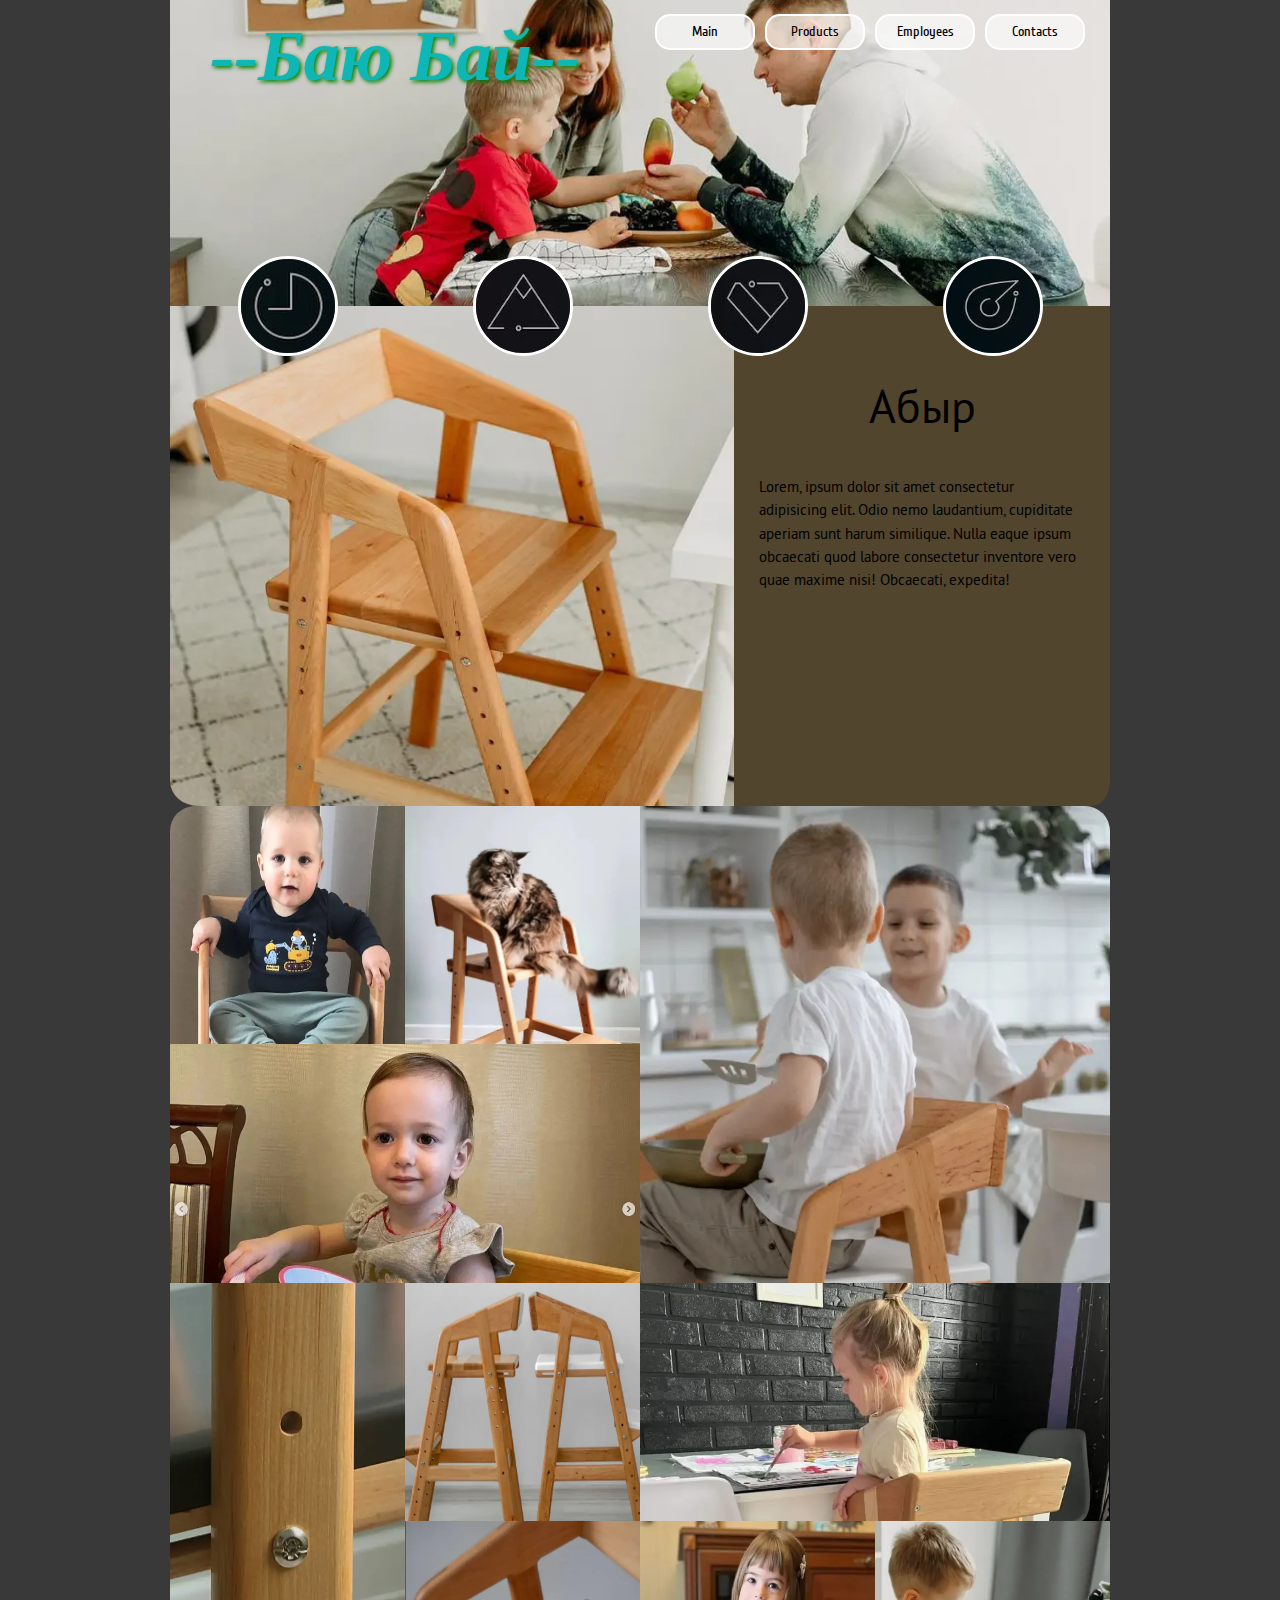
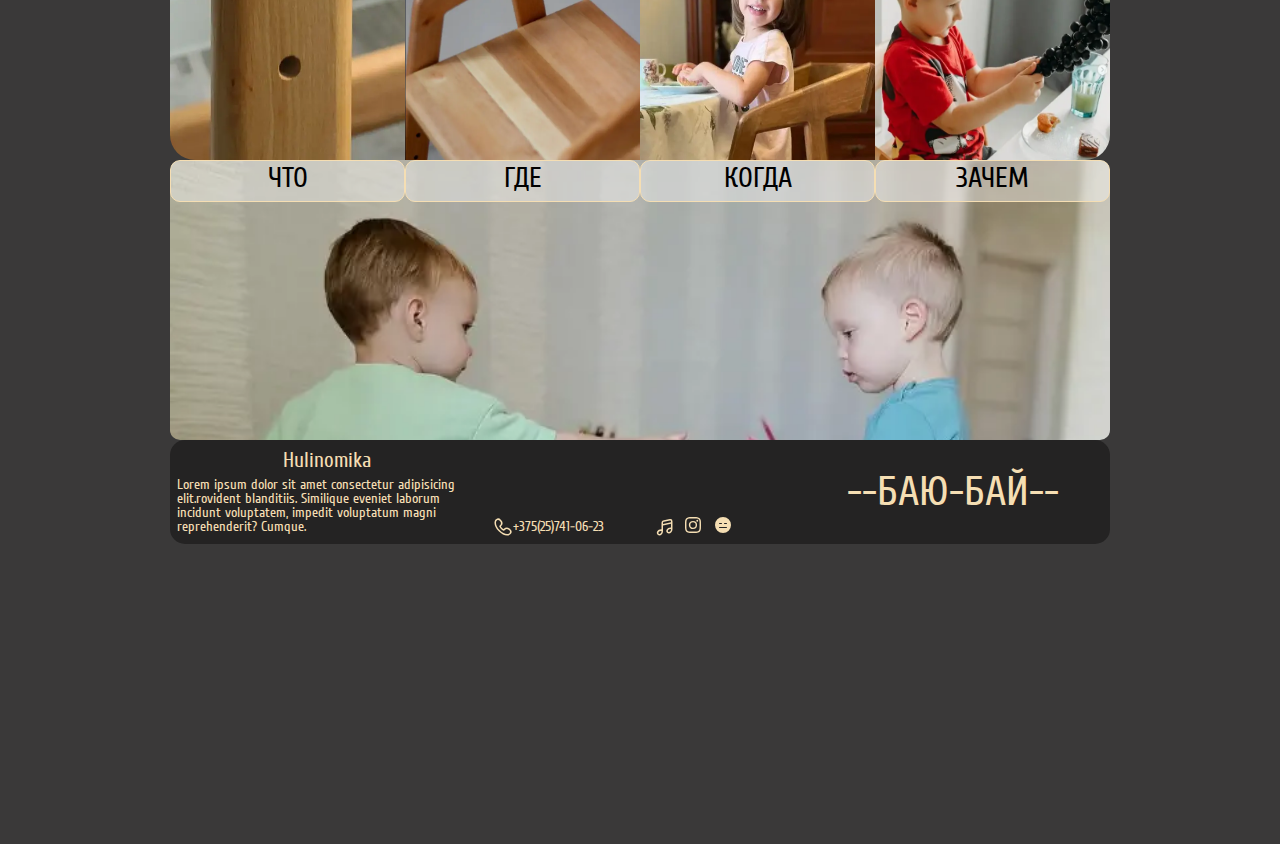
==== commit 9c99b0c1: "first commit" ====
--- a/public/index.html
+++ b/public/index.html
@@ -9,170 +9,32 @@
     </head> <body>-   <div class="wrapper">-<svg style="display: none;">+++<div class="wrapper">+   <svg style="display: none;">     <symbol id="search" width="17px" height="17px" viewBox="0 0 17 17">    <path d="M17,15.586l-3.542-3.542C14.421,10.782,15,9.21,15,7.5C15,3.358,11.643,0,7.5,0C3.358,0,0,3.358,0,7.5   C0,11.643,3.358,15,7.5,15c1.71,0,3.282-0.579,4.544-1.542L15.586,17L17,15.586z M2,7.5C2,4.467,4.467,2,7.5,2   C10.532,2,13,4.467,13,7.5c0,3.032-2.468,5.5-5.5,5.5C4.467,13,2,10.532,2,7.5z"/>    </symbol> -   <symbol id="markbook" viewBox="0 0 14 16">-      <path d="M14,15c0,0.55-0.368,0.741-0.818,0.426l-5.363-3.765c-0.45-0.315-1.187-0.315-1.637,0l-5.364,3.765  C0.368,15.741,0,15.55,0,15V1c0-0.55,0.45-1,1-1h12c0.55,0,1,0.45,1,1V15z"/>-   </symbol>--   <symbol id="cart" viewBox="0 0 15 15">-         <g>-            <circle cx="4.5" cy="13.5" r="1.5"/>-            <circle cx="12.5" cy="13.5" r="1.5"/>-            <polygon points="15,2 4.07,2 3.648,0 0,0 0,2 2.031,2 4.016,11 15,11 15,9 9.441,9 15,6.951  "/>-         </g>-   </symbol>---   <symbol id="phone" viewBox="0 0 19 19">-      <path d="M15.572,18.985c-0.312,0-0.629,0-0.941,0c-4.129-0.488-7.157-2.408-9.359-4.864    c-2.21-2.461-3.954-5.629-4.294-9.893c0-0.382,0-0.762,0-1.144C1.056,2.31,1.437,1.78,1.876,1.327    C2.425,0.766,3.25,0.044,4.002,0.019c0.554-0.018,1.5,0.38,1.879,0.899C6.21,1.364,6.385,2.257,6.537,2.921    c0.154,0.671,0.505,1.643,0.408,2.289C6.797,6.217,5.458,6.644,5.066,7.376c1.307,3.135,3.443,5.439,6.293,7.031    c0.715-0.392,1.346-1.572,2.332-1.595c0.359-0.009,0.818,0.178,1.184,0.286c0.402,0.121,0.75,0.275,1.104,0.408    c0.596,0.224,1.648,0.521,2.004,1.021c0.365,0.513,0.57,1.356,0.49,1.879C18.309,17.447,16.594,18.603,15.572,18.985z"/>-   </symbol>---   <symbol id="indoor" viewBox="0 0 20 17">-      <g>-         <g>-            <polygon points="14.875,8.5 6,0 6,6 0,6 0,11 6,11 6,17  "/>-         </g>-         <path d="M16.986,15.01h-5.027V17h5.027c2.178,0,3.004-1.81,3.029-3.026V3.028C19.99,1.811,19.164,0,16.986,0h-5.027  v1.99h5.027c0.839,0,0.992,0.681,1.01,1.057v10.904C17.979,14.327,17.825,15.01,16.986,15.01z"/>-      </g>-      </symbol>---   <symbol id="vk" viewBox="0 0 26 15">-         <path d="M16.138,11.51c0.956-0.309,2.18,2.04,3.483,2.939c0.978,0.681,1.727,0.534,1.727,0.534l3.473-0.05  c0,0,1.815-0.112,0.957-1.554c-0.071-0.12-0.503-1.069-2.585-3.022c-2.177-2.043-1.882-1.712,0.739-5.244  c1.597-2.153,2.236-3.468,2.036-4.028c-0.192-0.539-1.365-0.399-1.365-0.399L20.69,0.713c-0.381,0.001-0.704,0.119-0.851,0.515  c-0.003,0.004-0.621,1.666-1.445,3.079c-1.741,2.989-2.436,3.148-2.724,2.961c-0.661-0.433-0.494-1.737-0.494-2.664  c0-2.897,0.432-4.105-0.846-4.417c-0.427-0.104-0.739-0.172-1.828-0.182c-1.392-0.021-2.574,0-3.244,0.329  c-0.445,0.223-0.786,0.712-0.579,0.74c0.26,0.035,0.843,0.16,1.155,0.586c0.401,0.552,0.389,1.789,0.389,1.789  s0.229,3.411-0.54,3.834c-0.528,0.29-1.25-0.302-2.803-3.016C6.087,2.879,5.488,1.345,5.488,1.345S5.372,1.06,5.162,0.904  C4.912,0.719,4.562,0.66,4.562,0.66L0.848,0.684c0,0-0.558,0.016-0.763,0.262C-0.097,1.164,0.07,1.614,0.07,1.614  s2.909,6.881,6.203,10.347c3.02,3.182,6.452,2.971,6.452,2.971h1.555c0,0,0.469-0.054,0.709-0.312  c0.224-0.24,0.214-0.691,0.214-0.691S15.172,11.82,16.138,11.51z"/>-   </symbol>--   <symbol id="facebook" viewBox="0 0 12 22">-         <path d="M12,4V0H8C5.791,0,4,1.791,4,4v4H0v4h4v10h4V12h4V8H8V4H12z"/>-   </symbol>---   <symbol id="insta" viewBox="0 0 21 21">-<path d="M18,0H3C1.35,0,0,1.35,0,3v15c0,1.65,1.35,3,3,3h15c1.65,0,3-1.35,3-3V3C21,1.35,19.65,0,18,0z M10.5,7  c1.93,0,3.5,1.57,3.5,3.5S12.43,14,10.5,14S7,12.43,7,10.5S8.57,7,10.5,7z M18,18H3V9h1.181C4.067,9.482,4,9.983,4,10.5  c0,3.59,2.91,6.5,6.5,6.5s6.5-2.91,6.5-6.5c0-0.517-0.066-1.018-0.181-1.5H18V18z M18,7h-4V3h4V7z"/>-   </symbol>--   -   <symbol id="colors" viewBox="0 0 44 65">-         <g>-            <path d="M37.91,30.438v10.869c0,0,0.105,2.735-2.825,2.735c-3.069,0-3.125-2.735-3.125-2.735s0-6.176,0-6.416   s-0.336-1.909-2.319-1.909c-2.625,0-2.67,1.877-2.67,1.877V54.08c0,0,0.029,1.863-2.464,1.863C22,55.943,22,53.96,22,53.96V40.016   c0,0,0-2.945-3.805-2.945c-4.054,0-3.967,3.125-3.967,3.125v3.728c0,0-0.121,2.945-4.688,2.945s-4.628-4.509-4.628-4.509V29.938   C3.168,28.976,0,26.671,0,26.671v29.332C0,56.003,2.988,65,22,65c19.012,0,22-8.695,22-8.695V26.671   C41.062,29.5,37.91,30.438,37.91,30.438z"/>-            <path d="M22,0C1.688,0,0,19.875,0,19.875v3.062C8.438,29.188,22,29,22,29s13.562,0.188,22-6.062v-3.062   C44,19.875,42.312,0,22,0z M22,25c-11.75,0-14.312-2.375-14.312-2.375C13.938,19.75,22,19.875,22,19.875s8.062-0.125,14.312,2.75   C36.312,22.625,33.75,25,22,25z M22,12.625c-9.562,0-17.688,2.938-17.688,2.938C8.875,2.625,22,3.062,22,3.062   s13.125-0.438,17.688,12.5C39.688,15.562,31.562,12.625,22,12.625z"/>-         </g>-   </symbol>---   <symbol id="drel" viewBox="0 0 75 61">-            <g>-               <path d="M5.039,58.949c0,0,0,2.051,1.868,2.051s27.02,0,27.02,0s2.001-0.184,2.001-1.984s0-11.074,0-11.074H5.039    V58.949z"/>-               <path d="M73.875,8.016H60.387c-0.621-2.287-2.071-3.891-3.762-3.891h-7.542v12.75h7.542    c1.69,0,3.141-1.604,3.762-3.891h13.488c0.575,0,1.042-1.112,1.042-2.484S74.45,8.016,73.875,8.016z"/>-               <path d="M2.103,0C0.167,0,0,2.041,0,2.041s0,12.876,0,15.812s2.903,3.002,2.903,3.002s7.072,0,9.007,0    s1.601,1.334,1.601,1.334s-2.469,13.01-2.735,15.211c-0.267,2.203-1.868,3.604-1.868,3.604s-2.135,1.201-3.002,1.668    s-0.867,2.201-0.867,2.201h30.889v-0.734c0-1.467-6.472-3.135-9.073-3.402c-2.602-0.266-2.068-2.002-2.068-2.002l1.067-7.805    h3.002l1.134-7.873h-3.002l0.331-2.737l8.609-0.131c5.805-0.601,10.008-4.07,10.008-4.07V4.109C41.333,0.84,33.993,0,33.993,0    S4.038,0,2.103,0z M36,4.938v0.031c0,0.55-0.45,1-1,1H5.031c-0.55,0-1-0.45-1-1V4.938c0-0.55,0.45-1,1-1H35    C35.55,3.938,36,4.388,36,4.938z"/>-            </g>-   </symbol>---   <symbol id="traktor" viewBox="0 0 78 62">-         <g>-            <path d="M16.125,29.749C7.22,29.749,0,36.968,0,45.875C0,54.78,7.22,62,16.125,62s16.125-7.22,16.125-16.125   C32.251,36.968,25.031,29.749,16.125,29.749z M16.125,53.182c-4.036,0-7.307-3.271-7.307-7.307c0-4.037,3.271-7.308,7.307-7.308   s7.307,3.271,7.307,7.308C23.433,49.91,20.162,53.182,16.125,53.182z"/>-            <path d="M60.854,45.874c-4.453,0-8.062,3.61-8.062,8.062c0,4.453,3.609,8.063,8.062,8.063s8.062-3.61,8.062-8.063   C68.917,49.484,65.308,45.874,60.854,45.874z M60.854,59c-2.796,0-5.062-2.268-5.062-5.063c0-2.795,2.267-5.062,5.062-5.062   s5.062,2.268,5.062,5.062C65.917,56.732,63.65,59,60.854,59z"/>-            <path d="M77.898,49.727c0,0-2.023-15.102-2.461-18.414c-0.547-4.141-3.625-4.688-3.625-4.688L66,25.946V14h-3v5.833   h-4v5.295L47.188,23.75c0,0-9.75-20.062-10.562-21.875S33.5,0,33.5,0S11.125,2.375,8.75,3S5.312,6.167,5.312,6.167   c-2.308,6.37-2.311,17.296-2.266,20.255c3.736-2.517,8.236-3.986,13.079-3.986c12.944,0,23.438,10.493,23.438,23.439   c0,2.438-0.373,4.789-1.064,7h10.164c0.39-6.402,5.69-11.479,12.191-11.479s11.802,5.077,12.191,11.479H75   C78.641,52.875,77.898,49.727,77.898,49.727z M23.083,19.833h-6.958V6.167h6.958V19.833z M33.083,19.833h-6.958V6.167h6.958V19.833   z M53.016,36H49v-7h4.016V36z M60.016,36H56v-7h4.016V36z M67.016,36H63v-7h4.016V36z"/>-         </g>-   </symbol>----   <symbol id="bigcart" viewBox="0 0 59 72">-         <g>-            <path d="M58.34,20.545c-0.566-0.753-1.454-1.195-2.396-1.195H17.274l-2.475-7.385H3.058c-1.657,0-3,1.343-3,3   s1.343,3,3,3h7.424l13.5,40.285h25.159c1.657,0,3-1.343,3-3s-1.343-3-3-3H28.299l-1.726-5.149h23.12   c1.338,0,2.514-0.886,2.884-2.172l6.25-21.75C59.087,22.273,58.906,21.298,58.34,20.545z M50.559,30.226h-4.81V25.35h6.211   L50.559,30.226z M32.942,30.226V25.35h6.807v4.875H32.942z M39.749,36.226v4.875h-6.807v-4.875H39.749z M26.942,25.35v4.875h-6.023   l-1.634-4.875H26.942z M22.929,36.226h4.013v4.875h-2.379L22.929,36.226z M45.749,41.101v-4.875h3.086l-1.401,4.875H45.749z"/>-            <circle cx="27.406" cy="66.094" r="5.781"/>-            <circle cx="44.844" cy="66.094" r="5.781"/>-            <path d="M29.335,9.699l7.547,5.492c0.914,0.665,2.174,0.441,2.818-0.494c0.646-0.936,0.43-2.232-0.48-2.895   l-2.373-1.726l9.436-5.09L50.911,17h4.347L49.214,1.309c-0.211-0.548-0.64-0.978-1.177-1.183c-0.536-0.205-1.135-0.166-1.643,0.109   L33.146,7.382l-3.022-2.199c-0.872-0.634-2.071-0.462-2.742,0.39l-8.481,10.798c-0.169,0.181-0.305,0.395-0.405,0.628h5.106   L29.335,9.699z"/>-         </g>--   </symbol>----   <symbol id="fastcar" viewBox="0 0 78 63">-         <g>-            <circle cx="25.983" cy="55.5" r="7.5"/>-            <circle cx="59.982" cy="55.5" r="7.5"/>-            <path d="M64,0c0,0-49.75,0-52.938,0s-3,3.125-3,3.125V8H3.469C1.553,8,0,9.553,0,11.469s1.553,3.469,3.469,3.469   l28.085,1.84l0.196,0.043c-0.761,3.197-8.938,3.805-8.938,3.805l-8.31,0.428H5.446c-1.864,0-3.375,1.511-3.375,3.375   s1.511,3.375,3.375,3.375l23.656,1.254c-0.807,3.153-6.29,3.756-6.29,3.756l-14.751,0.76c0,7.64,0,14.353,0,15.615   c0,3.188,2.564,3.812,2.564,3.812h2.099c1.173-6.261,6.659-11,13.259-11s12.085,4.739,13.259,11h7.404   c1.174-6.261,6.66-11,13.26-11c6.601,0,12.086,4.739,13.26,11h1.709C77.812,53,78,48.938,78,48.938v-15.25C78,14.812,64,0,64,0z    M52,23.938v-15h10.062l5.75,15H52z"/>-         </g>-   </symbol>---   <symbol id="arrowleft" viewBox="0 0 22 40">-         <polygon points="19.83,-0.035 21.919,2.064 4.13,19.947 21.977,37.886 19.887,39.985 -0.048,19.947 "/>-   </symbol>----   <symbol id="arrowright" viewBox="0 0 22 40">-         <g>-            <polygon points="2.098,-0.035 0.009,2.064 17.798,19.947 -0.048,37.886 2.041,39.985 21.976,19.947  "/>-         </g>--   </symbol>----   <symbol id="home" viewBox="0 0 15 12">-         <g>-            <polygon points="3,8 3,12 7,12 7,8 9,8 9,12 13,12 13,8 8,3.516  "/>-            <path d="M14.831,6.365L13,4.751V0h-2v2.987L8.332,0.635c-0.02-0.017-0.043-0.023-0.064-0.037   c-0.026-0.018-0.052-0.035-0.08-0.047C8.156,0.539,8.125,0.533,8.093,0.527C8.062,0.521,8.032,0.515,8,0.515   c-0.031,0-0.061,0.006-0.092,0.012C7.875,0.533,7.845,0.539,7.813,0.552C7.785,0.563,7.76,0.581,7.733,0.598   c-0.021,0.014-0.045,0.02-0.064,0.037l-6.498,5.73C0.964,6.548,0.944,6.864,1.126,7.071C1.225,7.183,1.363,7.24,1.501,7.24   c0.118,0,0.236-0.041,0.331-0.125L8,1.677l6.169,5.438C14.265,7.199,14.383,7.24,14.5,7.24c0.139,0,0.276-0.058,0.375-0.169   C15.058,6.864,15.038,6.548,14.831,6.365z"/>-         </g>-   </symbol>--   <symbol id="arrowRighSmall" viewBox="0 0 8 12">-         <path d="M7.237,5.642L1.729,0.133c-0.198-0.198-0.519-0.198-0.716,0s-0.198,0.519,0,0.716L6.163,6l-5.151,5.15  c-0.198,0.198-0.198,0.519,0,0.717c0.099,0.099,0.229,0.148,0.358,0.148c0.129,0,0.259-0.05,0.358-0.148l5.509-5.509  C7.436,6.16,7.436,5.84,7.237,5.642z"/>-   </symbol>---   <symbol id="arrowUpDir" width="11px" height="10px" viewBox="0 0 11 10" fill="#231F20">-<polygon points="5.5,0 0,10 11,10 "/>-   </symbol>---   <symbol id="arrowDownDir" width="11px" height="10px" viewBox="0 0 11 10" fill="#231F20">-         <polyline points="5.5,10 0,0 11,0 "/>-   </symbol>--   <symbol id="checkboxOn" width="27px" height="23px" viewBox="0 0 27 23">-            <g>-               <polygon points="7.285,7.486 4.456,10.315 12.239,18.098 26.171,4.166 23.343,1.337 12.239,12.439   "/>-               <path d="M21,20c0,0.542-0.458,1-1,1H3c-0.542,0-1-0.458-1-1V3c0-0.542,0.458-1,1-1h16.908l1.585-1.585C21.051,0.158,20.545,0,20,0    H3C1.35,0,0,1.35,0,3v17c0,1.65,1.35,3,3,3h17c1.65,0,3-1.35,3-3v-9.829l-2,2V20z"/>-            </g>-   </symbol>--   <symbol id="checkboxOff" width="23px" height="23px" viewBox="0 0 23 23">-         <path d="M20,2c0.542,0,1,0.458,1,1v17c0,0.542-0.458,1-1,1H3c-0.542,0-1-0.458-1-1V3c0-0.542,0.458-1,1-1H20 M20,0H3  C1.35,0,0,1.35,0,3v17c0,1.65,1.35,3,3,3h17c1.65,0,3-1.35,3-3V3C23,1.35,21.65,0,20,0L20,0z"/>-   </symbol>--   <symbol id="radioOn" width="25px" height="25px" viewBox="0 0 25 25">-         <path d="M12.5,4c4.687,0,8.5,3.813,8.5,8.5c0,4.687-3.813,8.5-8.5,8.5C7.813,21,4,17.187,4,12.5C4,7.813,7.813,4,12.5,4 M12.5,0  C5.597,0,0,5.597,0,12.5S5.597,25,12.5,25S25,19.403,25,12.5S19.403,0,12.5,0L12.5,0z"/>-         <circle cx="12.5" cy="12.5" r="4.5"/>-   </symbol>--   <symbol id="radioOff" width="25px" height="25px" viewBox="0 0 25 25">-         <path d="M12.5,4c4.687,0,8.5,3.813,8.5,8.5c0,4.687-3.813,8.5-8.5,8.5C7.813,21,4,17.187,4,12.5C4,7.813,7.813,4,12.5,4 M12.5,0  C5.597,0,0,5.597,0,12.5S5.597,25,12.5,25S25,19.403,25,12.5S19.403,0,12.5,0L12.5,0z"/>-   </symbol>--   <symbol id="">-   -   </symbol>--   <symbol id="">-   -   </symbol>--   <symbol id="">-   -   </symbol>+   +   <symbol id="phone" width="20" height="20" viewBox="0 0 20 20">+   <path d="m7.78 2.7.7.83a4.13 4.13 0 0 1-.3 5.58l-.3.3c.23.38.64.88 1.23 1.48.53.53.99.9 1.35 1.14l.13.09.3-.3a4.14 4.14 0 0 1 5.58-.3l.83.7a3.45 3.45 0 0 1 .34 4.9c-.6.69-1.43 1.15-2.29 1.28l-.5.06c-3 .3-6.04-1.16-9.1-4.21-3.05-3.06-4.5-6.1-4.22-9.03l.06-.51a3.83 3.83 0 0 1 1.3-2.36l.17-.13a3.44 3.44 0 0 1 4.72.48Zm-3.91.79a2.38 2.38 0 0 0-.81 1.58c-.35 2.55.9 5.25 3.76 8.12 2.86 2.86 5.56 4.1 8.12 3.75.6-.05 1.17-.35 1.57-.8.72-.85.64-2.09-.18-2.77l-.83-.7-.14-.12a2.64 2.64 0 0 0-3.41.33l-.6.6-.09.07a.9.9 0 0 1-.86.14 7.26 7.26 0 0 1-2.35-1.74A7.23 7.23 0 0 1 6.31 9.6a.9.9 0 0 1 .21-.95l.6-.6.13-.13c.86-1 .9-2.44.08-3.42l-.7-.83-.11-.13c-.7-.7-1.85-.73-2.65-.05Z"/>+   </symbol>++   <symbol id="vk" viewBox="0 0 20 20" width="20" height="20">+      <path d="M14.73 2.05a2.28 2.28 0 0 1 2.75 2.23v7.99c0 3.57-3.5 5.4-5.39 3.51-1.9-1.9-.06-5.38 3.52-5.38h.37V6.76L8 8.43v5.82c0 3.5-3.35 5.34-5.27 3.62l-.11-.1c-1.9-1.9-.06-5.4 3.51-5.4h.37V6.24c0-.64.05-1 .19-1.36l.05-.13c.17-.38.43-.7.76-.93.36-.26.7-.4 1.41-.54ZM6.5 13.88h-.37c-2.32 0-3.34 1.94-2.45 2.82.88.89 2.82-.13 2.82-2.45v-.37Zm9.48-1.98h-.37c-2.32 0-3.34 1.94-2.46 2.82.89.89 2.83-.13 2.83-2.45v-.37Zm-.02-7.78a.78.78 0 0 0-.92-.6L9.06 4.77c-.4.09-.54.15-.68.25a.8.8 0 0 0-.27.33c-.08.18-.1.35-.1.88v.67l7.97-1.67V4.2Z">+   </path></symbol>++   <symbol id="in" viewBox="0 0 20 20" width="20" height="20">+      <path d="M8 0C5.829 0 5.556.01 4.703.048 3.85.088 3.269.222 2.76.42a3.917 3.917 0 0 0-1.417.923A3.927 3.927 0 0 0 .42 2.76C.222 3.268.087 3.85.048 4.7.01 5.555 0 5.827 0 8.001c0 2.172.01 2.444.048 3.297.04.852.174 1.433.372 1.942.205.526.478.972.923 1.417.444.445.89.719 1.416.923.51.198 1.09.333 1.942.372C5.555 15.99 5.827 16 8 16s2.444-.01 3.298-.048c.851-.04 1.434-.174 1.943-.372a3.916 3.916 0 0 0 1.416-.923c.445-.445.718-.891.923-1.417.197-.509.332-1.09.372-1.942C15.99 10.445 16 10.173 16 8s-.01-2.445-.048-3.299c-.04-.851-.175-1.433-.372-1.941a3.926 3.926 0 0 0-.923-1.417A3.911 3.911 0 0 0 13.24.42c-.51-.198-1.092-.333-1.943-.372C10.443.01 10.172 0 7.998 0h.003zm-.717 1.442h.718c2.136 0 2.389.007 3.232.046.78.035 1.204.166 1.486.275.373.145.64.319.92.599.28.28.453.546.598.92.11.281.24.705.275 1.485.039.843.047 1.096.047 3.231s-.008 2.389-.047 3.232c-.035.78-.166 1.203-.275 1.485a2.47 2.47 0 0 1-.599.919c-.28.28-.546.453-.92.598-.28.11-.704.24-1.485.276-.843.038-1.096.047-3.232.047s-2.39-.009-3.233-.047c-.78-.036-1.203-.166-1.485-.276a2.478 2.478 0 0 1-.92-.598 2.48 2.48 0 0 1-.6-.92c-.109-.281-.24-.705-.275-1.485-.038-.843-.046-1.096-.046-3.233 0-2.136.008-2.388.046-3.231.036-.78.166-1.204.276-1.486.145-.373.319-.64.599-.92.28-.28.546-.453.92-.598.282-.11.705-.24 1.485-.276.738-.034 1.024-.044 2.515-.045v.002zm4.988 1.328a.96.96 0 1 0 0 1.92.96.96 0 0 0 0-1.92zm-4.27 1.122a4.109 4.109 0 1 0 0 8.217 4.109 4.109 0 0 0 0-8.217zm0 1.441a2.667 2.667 0 1 1 0 5.334 2.667 2.667 0 0 1 0-5.334z"/>+   </symbol>++   <symbol id="any" viewBox="0 0 20 20" width="20" height="20">+      <path d="M8 16A8 8 0 1 0 8 0a8 8 0 0 0 0 16zM4.5 6h2a.5.5 0 0 1 0 1h-2a.5.5 0 0 1 0-1zm5 0h2a.5.5 0 0 1 0 1h-2a.5.5 0 0 1 0-1zm-5 4h7a.5.5 0 0 1 0 1h-7a.5.5 0 0 1 0-1z"/>+   </symbol>+ </svg>  <!--@@ -198,491 +60,152 @@
 </svg> </div> -->-<header class="header">-<div class="header__head head">-   <div class="head__body container">-      <div class="head__grid">-         <div class="head__item">-            <h1>ТЕХНОМАРТ</h1>-            <div class="head__title">-               <picture><source srcset="img/header/tekhnomart_4134.webp" type="image/webp"><img src="img/header/tekhnomart_4134.png" alt=""></picture>-            </div>-         </div>-         <div class="head__item">-            <label for="lupa" class="head__search search">-               <div class="search__svg svg">-                  <svg>-                     <use xlink:href="#search"></use>-                  </svg>-               </div>-               <div class="search__input">-                  <input id="lupa" type="search" value="Поиск:">-               </div>-            </label>-         </div>-         <a href="#" class="head__item">-            <div class="head__bookmarks bookmarks">-               <div class="bookmarks__svg svg">-                  <svg>-                     <use xlink:href="#markbook"></use>-                  </svg>-               </div>-               <span class="bookmarks__text">Закладки</span>-               <span class="bookmarks__quantity">: 0</span>-            </div>-         </a>-         <a href="#" class="head__item">-            <div class="head__basket basket">-               <div class="basket__svg svg">-                  <svg>-                     <use xlink:href="#cart"></use>-                  </svg>-               </div>-               <span class="basket__text">Корзина</span>-               <span class="basket__quantity">: 0</span>-            </div>-         </a>-         <a href="#" class="head__item">-            <div class="head__order">Оформить заказ</div>-         </a>-      </div>-   </div>-</div>-<div class="header__down">-   <div class="header__container container">-      <div class="header__contacts contacts">-         <div class="contacts__grid">-            <div class="contacts__title"><span>Интернет-магазин строительных материалов <br> и инструментов для ремонта</span></div>-            <div class="contacts__address">-               <div class="contacts__phone phone">-                  <div class="phone__svg svg">-                     <svg>-                        <use xlink:href="#phone"></use>-                     </svg>-                  </div>-                  <div class="phone__number"><span>+7 (812) 555-05-55</span></div>-               </div>-               <div class="contacts__point"><span>г. Санкт-Петербург, ул. Б. Конюшенная, д. 19/8-               </span></div>-            </div>-            <div class="contacts__user-menu user-menu">-               <div class="user-menu__buttons">-                  <a href="#" class="user-menu__button invite">-                     <div class="invite__svg svg">-                        <svg>-                           <use xlink:href="#indoor"></use>-                        </svg>-                     </div>-                     <div class="invite__text">--                        <span>Войти</span></div>-                  </a>-                  <a href="#" class="user-menu__button"><span>Регистрация</span></a>-               </div>-            </div>-         </div>-      </div>-      <div class="header__menu menu">-         <ul class="menu__links">-            <li class="menu__link"><a href="#">Главная</a></li>-            <li class="menu__link"><a href="#">Компания</a></li>-            <li class="menu__link"><a href="#">Каталог</a></li>-            <li class="menu__link"><a href="#">Новости</a></li>-            <li class="menu__link"><a href="#">Спецпредложение</a></li>-            <li class="menu__link"><a href="#">Доставка</a></li>-            <li class="menu__link"><a href="#">Контакты</a></li>-         </ul>-      </div>-   </div>-</div>-</header>--<main>-<section class="describe">-   <div class="describe__container container">-      <div class="describe__body">-         <div class="describe__grid">-            <article id="item-describe1" class="describe__item item-describe new">-               <div class="item-describe__body">-                  <div class="item-describe__title">-                     <h3>Материалы</h3>-                  </div>-                  <div class="item-describe__button button"><a href="#"><span> на любой вкус</span></a></div>-                  <div class="item-describe__svg svg">-                     <svg>-                        <use xlink:href="#colors"></use>-                     </svg>-                  </div>-               </div>-            </article>-            <article id="item-describe2" class="describe__item item-describe">-               <div class="item-describe__body">-                  <div class="item-describe__title">-                     <h3>Инструмент</h3>-                  </div>-                  <div class="item-describe__button button"><a href=""><span>НА ВСЕ СЛУЧАИ</span></a></div>-                  <div class="item-describe__svg svg">-                     <svg>-                        <use xlink:href="#drel"></use>-                     </svg>-                  </div>-               </div>-            </article>-            <article id="item-describe3" class="describe__item item-describe">-               <div class="item-describe__body">-                  <div class="item-describe__title">-                     <h3>Техника</h3>-                  </div>-                  <div class="item-describe__button button"><a href=""><span>для стройки</span></a></div>-                  <div class="item-describe__svg svg">-                     <svg>-                        <use xlink:href="#traktor"></use>-                     </svg>-                  </div>-               </div>-            </article>-            <article id="item-describe4" class="describe__item item-describe">-               <div class="item-describe__body">-                  <div class="item-describe__title">-                     <h3>Скидки 50%</h3>-                  </div>-                  <div class="item-describe__button button"><a href=""><span>На 350 ТОВАРОВ</span></a></div>-                  <div class="item-describe__svg svg">-                     <svg>-                        <use xlink:href="#bigcart"></use>-                     </svg>-                  </div>-               </div>-            </article>-            <article id="item-describe5" class="describe__item item-describe">-               <div class="item-describe__body">-                  <div class="item-describe__title">-                     <h3>Доставка</h3>-                  </div>-                  <div class="item-describe__button button"><a href=""><span>бесплатно</span></a></div>-                  <div class="item-describe__svg svg">-                     <svg>-                        <use xlink:href="#fastcar"></use>-                     </svg>-                  </div>-               </div>-            </article>-            <section class="describe__slider slider">-               <div class="slider__body">-                  <div class="slider__item ibg">-                     <picture><source srcset="img/describe/layer_99_3924.webp" type="image/webp"><img src="img/describe/layer_99_3924.png" alt="worker"></picture>-                     <div class="slider__title"><h3>Дрели</h3></div>-                     <div class="slider__subtitle"><span>Соседям на радость!</span></div>-                     <div class="slider__button button button-red"><a href="#"><span> ОТКРЫТЬ КАТАЛОГ</span></a></div>-                     <div class="slider__checks">-                        <div class="slider__left check svg">-                           <svg>-                              <use xlink:href="#arrowleft"></use>-                           </svg>-                        </div>-                        <div class="slider__right check svg">-                           <svg>-                              <use xlink:href="#arrowright"></use>-                           </svg>-                        </div>-                     </div>-                  </div>-               </div>-            </section>-         </div>-      </div>-   </div>-</section>-<section class="tools">-   <div class="tools__container container">-      <div class="tools__body">-         <div class="tools__titlebox">-            <h2 class="tools__title">Популярные товары:</h2>-            <div class="tools__button button button-red"><a href="#"><span>все поПулярные товары</span></a></div>-         </div>-         <div class="tools__toolbox">-            <article class="tools__item goods">-               <div class="goods__topbox">-                  <div class="goods__img fffff ibg">-                     <picture><source srcset="img/tools/perforator1.webp" type="image/webp"><img src="img/tools/perforator1.png" alt="Перфоратор BOSCH BFG 9000"></picture>-                  </div>-                  <div class="goods__btn aaaaa">-                     <a href="#" class="goods__buy">-                        <svg>-                           <use xlink:href="#cart"></use>-                        </svg>-                        <span>купить</span>-                     </a>-                     <a href="#" class="goods__bookmark"><span>в закладки</span></a>-                  </div>-               </div>-               <div class="goods__describe">-                  <h4 class="goods__name">Перфоратор BOSCH BFG 9000</h4>-                  <span class="goods__oldprice">32500 Р.</span>-                  <a href="#" class="goods__newprice">25500 Р.</a>-               </div>-            </article>-            <article class="tools__item goods">-               <div class="goods__topbox">-                  <div class="goods__img fffff ibg">-                     <picture><source srcset="img/tools/perforator2.webp" type="image/webp"><img src="img/tools/perforator2.png" alt="Перфоратор BOSCH BFG 3000"></picture>-                  </div>-                  <div class="goods__btn aaaaa">-                     <a href="#" class="goods__buy">-                        <svg>-                           <use xlink:href="#cart"></use>-                        </svg>-                        <span>купить</span>-                     </a>-                     <a href="#" class="goods__bookmark"><span>в закладки</span></a>-                  </div>-               </div>-               <div class="goods__describe">-                  <h4 class="goods__name">Перфоратор BOSCH BFG 3000</h4>-                  <span class="goods__oldprice">22500 Р.</span>-                  <a href="#" class="goods__newprice">15500 Р.</a>-               </div>-            </article>-            <article class="tools__item goods">-               <div class="goods__topbox">-                  <div class="goods__img fffff ibg">-                     <picture><source srcset="img/tools/perforator3.webp" type="image/webp"><img src="img/tools/perforator3.png" alt="Перфоратор BOSCH BFG 6000"></picture>-                  </div>-                  <div class="goods__btn aaaaa">-                     <a href="#" class="goods__buy">-                        <svg>-                           <use xlink:href="#cart"></use>-                        </svg>-                        <span>купить</span>-                     </a>-                     <a href="#" class="goods__bookmark"><span>в закладки</span></a>-                  </div>-               </div>-               <div class="goods__describe">-                  <h4 class="goods__name">Перфоратор BOSCH BFG 6000</h4>-                  <span class="goods__oldprice">30500 Р.</span>-                  <a href="#" class="goods__newprice">12500 Р.</a>-               </div>-            </article>-            <article class="tools__item goods">-               <div class="goods__topbox">-                  <div class="goods__img fffff ibg">-                     <picture><source srcset="img/tools/perforator4.webp" type="image/webp"><img src="img/tools/perforator4.png" alt="Перфоратор BOSCH BFG 2000"></picture>-                  </div>-                  <div class="goods__btn aaaaa">-                     <a href="#" class="goods__buy">-                        <svg>-                           <use xlink:href="#cart"></use>-                        </svg>-                        <span>купить</span>-                     </a>-                     <a href="#" class="goods__bookmark"><span>в закладки</span></a>-                  </div>-               </div>-               <div class="goods__describe">-                  <h4 class="goods__name">Перфоратор BOSCH BFG 2000</h4>-                  <span class="goods__oldprice"></span>-                  <a href="#" class="goods__newprice">12500 Р.</a>-               </div>-            </article>-         </div>-         <section class="producers">-            <article class="tools__titlebox producers__title">-               <h2 class="tools__title">Популярные ПРОИзводители:</h2>-               <div class="tools__button button button-red"><a href="#"><span>все производители</span></a></div>-            </article>-            <section class="producers__grid">-               <article class="producers__item">-                  <div class="producers__maska"></div>-                  <div class="producers__img">-                     <picture><source srcset="img/tools/bosch.webp" type="image/webp"><img src="img/tools/bosch.png" alt="bosch"></picture>-                  </div>-               </article>-               <article class="producers__item">-                  <div class="producers__maska"></div>-                  <div class="producers__img">-                     <picture><source srcset="img/tools/makita.webp" type="image/webp"><img src="img/tools/makita.png" alt="makita"></picture>-                  </div>-               </article>-               <div class="producers__item">-                  <div class="producers__maska"></div>-                  <div class="producers__img">-                     <picture><source srcset="img/tools/dewalt.webp" type="image/webp"><img src="img/tools/dewalt.png" alt="dewalt"></picture>-                  </div>-               </div>-               <article class="producers__item">-                  <div class="producers__maska"></div>-                  <div class="producers__img">-                     <picture><source srcset="img/tools/interskol.webp" type="image/webp"><img src="img/tools/interskol.png" alt="interskol"></picture>-                  </div>-               </article>-               <article class="producers__item">-                  <div class="producers__maska"></div>-                  <div class="producers__img">-                     <picture><source srcset="img/tools/hitachi.webp" type="image/webp"><img src="img/tools/hitachi.png" alt="hitachi"></picture>-                  </div>-               </article>-               <article class="producers__item">-                  <div class="producers__maska"></div>-                  <div class="producers__img">-                     <picture><source srcset="img/tools/lg.webp" type="image/webp"><img src="img/tools/lg.png" alt="LG"></picture>-                  </div>-               </article>-               <article class="producers__item">-                  <div class="producers__maska"></div>-                  <div class="producers__img">-                     <picture><source srcset="img/tools/aeg.webp" type="image/webp"><img src="img/tools/aeg.png" alt="AEG"></picture>-                  </div>-               </article>-               <article class="producers__item">-                  <div class="producers__maska"></div>-                  <div class="producers__img">-                     <picture><source srcset="img/tools/metabo.webp" type="image/webp"><img src="img/tools/metabo.png" alt="metabo"></picture>-                  </div>-               </article>-            </section>+   <article id="head" class="menu container ibg">+      <picture><source srcset="img/topBack1.webp" type="image/webp"><img id="imgs" src="img/topBack1.jpg" alt="" class="menu__back"></picture>+      <div class="menu__box">+         <h1 class="menu__logo">--Баю Бай--</h1>+         <div class="menu__items">+            <a href="#head" val="1" class="menu__item">Main</a>+            <a href="#prod" val="2" class="menu__item">Products</a>+            <a href="#people" val="3" class="menu__item">Employees</a>+            <a href="#footer" val="4" class="menu__item">Contacts</a>+         </div>+      </div>++</article>+   <article id="prod" class="container tits">+   <div class="tits__buttons">+      <div class="tits__item"><picture><source srcset="img/tits1.webp" type="image/webp"><img src="img/tits1.jpg" val="0" alt=""></picture></div>+      <div class="tits__item"><picture><source srcset="img/tits2.webp" type="image/webp"><img src="img/tits2.jpg" val="1" alt=""></picture></div>+      <div class="tits__item"><picture><source srcset="img/tits3.webp" type="image/webp"><img src="img/tits3.jpg" val="2" alt=""></picture></div>+      <div class="tits__item"><picture><source srcset="img/tits4.webp" type="image/webp"><img src="img/tits4.jpg" val="3" alt=""></picture></div>+   </div>+   <div class="tits__content titsbox">+      <div class="titsbox__item nope" val="1">+         <picture><source srcset="img/titsDesc1.webp" type="image/webp"><img src="img/titsDesc1.png" alt=""></picture>+         <div class="titsbox__describe">+            <div class="titsbox__h3">Абыр</div>+            <div class="titsbox__text">Lorem, ipsum dolor sit amet consectetur adipisicing elit. Odio nemo laudantium, cupiditate aperiam sunt harum similique. Nulla eaque ipsum obcaecati quod labore consectetur inventore vero quae maxime nisi! Obcaecati, expedita!</div>+         </div>+      </div>+      <div class="titsbox__item nope" val="2">+         <picture><source srcset="img/titsDesc2.webp" type="image/webp"><img src="img/titsDesc2.png" alt=""></picture>+         <div class="titsbox__describe">+            <div class="titsbox__h3">Кирдык</div>+            <div class="titsbox__text">Lorem ipsum dolor sit amet consectetur adipisicing elit. Ipsam quas perspiciatis odio et assumenda nesciunt, illum amet earum cupiditate sint corrupti, commodi laboriosam voluptatem fuga! Molestias amet, quod sit deserunt libero officiis debitis magni consectetur temporibus incidunt, doloremque, minima cupiditate odit enim ex voluptatem nesciunt. Accusamus consequuntur quae amet temporibus!</div>+         </div>+      </div>+      <div class="titsbox__item nope" val="3">+         <picture><source srcset="img/titsDesc3.webp" type="image/webp"><img src="img/titsDesc3.png" alt=""></picture>+         <div class="titsbox__describe">+            <div class="titsbox__h3">Хопхэй</div>+            <div class="titsbox__text">Lorem, ipsum dolor sit amet consectetur adipisicing elit. Architecto ex tempora quisquam atque esse culpa veniam, dolorum veritatis numquam libero accusantium quasi placeat commodi! Modi, exercitationem enim velit molestias ipsum fuga est quas mollitia quis dolorum quaerat sit delectus quidem quos in quam! Quidem rerum est delectus rem, alias vitae!</div>+         </div>+      </div>+      <div class="titsbox__item nope" val="4">+         <picture><source srcset="img/titsDesc4.webp" type="image/webp"><img src="img/titsDesc4.png" alt=""></picture>+         <div class="titsbox__describe">+            <div class="titsbox__h3">Лалалэй</div>+            <div class="titsbox__text">Lorem ipsum, dolor sit amet consectetur adipisicing elit. Quis vel culpa, temporibus error sint id consequuntur. Molestiae saepe dolorem nostrum inventore libero assumenda, dicta unde hic accusantium sed harum a minus, fugit laudantium velit iusto vitae labore repellendus similique eligendi blanditiis natus. Rem, ut repudiandae aperiam officia mollitia iusto et!</div>+         </div>+      </div>+   </div>+</article>+<article id="people" class="container people">+   <article class="people__coubs">+      <section class="people__coub longdivided">+         <section class="longdivided__twice">+            <picture><source srcset="img/gallery1.webp" type="image/webp"><img val="1" size="1" class="people__img" src="img/gallery1.png" alt=""></picture>+            <picture><source srcset="img/gallery2.webp" type="image/webp"><img val="2" size="1" class="people__img" src="img/gallery2.png" alt=""></picture>          </section>-      </div>-   </div>-</section>-<section class="services">-   <div class="services__container container">-      <div class="services__title">-         <h2>Сервисы</h2>-         <span class="services__subtitle">Хороший интернет-магазин отличается от плохого не только ценами! Мы стараемся изо всех сил, чтобы сделать ваши покупки приятными.-         </span>-      </div>-      <article class="services__menu">-         <div class="services__radio radio">-            <div class="radio__item">-               <input type="radio" checked="checked" class="radio__button" id="deliveryradio" name="check">-               <label for="deliveryradio">Доставка</label>-               <div class="desc radio__text" id="delivery">-                  <div class="desc__title">Доставка</div>-                  <div class="desc__subtitle">Мы с удовольствием доставим ваш товар прямо к вашему подъезду совершенно бесплатно! Ведь мы неплохо заработаем,<br> поднимая его на ваш этаж!</div>-               </div>-               <div class="radio__img desc-img">-                  <picture><source srcset="img/services/car.webp" type="image/webp"><img src="img/services/car.png" alt="car"></picture>-               </div>-            </div>-            <div class="radio__item">-               <input class="radio__button" type="radio" id="guaranteeradio" name="check">-               <label for="guaranteeradio">Гарантия</label>-               <div class="desc radio__text">-                  <div class="desc__title" id="guarantee">Гарантия</div>-                  <div class="desc__subtitle">Если купленный у нас товар поломается или заискрит, а также в случае пожара, спровоцированного его возгоранием, вы всегда можете быть уверены в нашей гарантии. Мы обменяем сгоревший товар на новый. Дом уж восстановите как-нибудь сами.-                  </div>-               </div>-               <div class="radio__img desc-img">-                  <picture><source srcset="img/services/guarantee.webp" type="image/webp"><img src="img/services/guarantee.png" alt="car"></picture>-               </div>-               </div>-            <div class="radio__item">-               <input type="radio" class="radio__button" id="creditradio" name="check">-               <label for="creditradio">Кредит</label>-               <div class="desc radio__text" id="credit">-                  <div class="desc__title">Кредит</div>-                  <div class="desc__subtitle">Залезть в долговую яму стало проще! Кредитные консультанты придут вам на помощь.-                  </div>-                  <div class="desc__button button button-red"><a href="#"><span>ОТПРАВИТЬ ЗАЯВКУ</span></a></div>-               </div>-               <div class="radio__img desc-img">-                  <picture><source srcset="img/services/credit.webp" type="image/webp"><img src="img/services/credit.png" alt="car"></picture>-               </div>+         <section class="longdivided__alone"><picture><source srcset="img/gallery3.webp" type="image/webp"><img val="3" long="1" size="2" class="people__img" src="img/gallery3.png" alt=""></picture></section>+      </section>+      <section class="people__coub"><picture><source srcset="img/gallery4.webp" type="image/webp"><img val="4" size="1" class="people__img" src="img/gallery4.png" alt=""></picture></section>+      <section class="people__coub talldivided">+         <section class="talldivided__alone"><picture><source srcset="img/gallery5.webp" type="image/webp"><img val="5" size="2" tall="1" class="people__img" src="img/gallery5.png" alt=""></picture></section>+         <section class="talldivided__twice">+            <picture><source srcset="img/gallery6.webp" type="image/webp"><img val="6" size="1" class="people__img" src="img/gallery6.png" alt=""></picture>+            <picture><source srcset="img/gallery7.webp" type="image/webp"><img val="7" size="1" class="people__img" src="img/gallery7.png" alt=""></picture>+         </section>+      </section>+      <section class="people__coub longdivided">+         <section class="longdivided__alone"><picture><source srcset="img/gallery8.webp" type="image/webp"><img val="8" size="2" long="1" class="people__img" src="img/gallery8.png" alt=""></picture></section>+         <section class="longdivided__twice">+            <picture><source srcset="img/gallery9.webp" type="image/webp"><img val="9" size="1" class="people__img" src="img/gallery9.png" alt=""></picture>+            <picture><source srcset="img/gallery10.webp" type="image/webp"><img val="10" size="1" class="people__img" src="img/gallery10.png" alt=""></picture>+         </section>+      </section>+   </article>+</article>+<article class="container lines">+   <div class="lines__box">+      <section class="lines__item">+         <h3>что</h3>+         <picture><source srcset="img/Screenshot_4.webp" type="image/webp"><img src="img/Screenshot_4.png" alt=""></picture>+         <p>Lorem ipsum dolor, sit amet consectetur adipisicing Lorem ipsum dolor sit amet consectetur adipisicing elit. Saepe nobis animi amet magni esse, atque veritatis illum cupiditate autem reprehenderit. Ac</p>+      </section>+      <section class="lines__item">+         <h3>где</h3>+         <picture><source srcset="img/Screenshot_4.webp" type="image/webp"><img src="img/Screenshot_4.png" alt=""></picture>+         <p>Lorem ipsum dolor sit amet consectetur adipisicing elit. Minus, facere.</p>+      </section>+      <section class="lines__item">+         <h3>когда</h3>+         <picture><source srcset="img/Screenshot_4.webp" type="image/webp"><img src="img/Screenshot_4.png" alt=""></picture>+         <p>Lorem ipsum dolor sit amet consectetur adipisicing elit. Minus, facere.</p>+      </section>+      <section class="lines__item">+         <h3>зачем</h3>+         <picture><source srcset="img/Screenshot_4.webp" type="image/webp"><img src="img/Screenshot_4.png" alt=""></picture>+         <p>Lorem ipsum dolor sit amet consectetur adipisicing elit. Minus, facere.</p>+      </section>+   </div>+</article>+<article id="footer" class="container contacts">+   <div class="contacts__box">+      <section class="contacts__text">+         <h3>Hulinomika</h3>+         <p>Lorem ipsum dolor sit amet consectetur adipisicing elit.rovident blanditiis. Similique eveniet laborum incidunt voluptatem, impedit voluptatum magni reprehenderit? Cumque.</p>+      </section>+      <section class="contacts__buttons">+         <div class="contacts__phone withsvg">+            <svg>+               <use xlink:href="#phone"></use>+            </svg>+            <p>+375(25)741-06-23</p>+         </div>+         <div class="contacts__socials">+            <a href="#" class="contacts__social withsvg">+               <svg>+                  <use xlink:href="#vk"></use>+               </svg>                -            </div>-            <picture><source srcset="img/services/shadow.webp" type="image/webp"><img class="radio__shadow" src="img/services/shadow.png" alt=""></picture>-         </div>-      </article>-   </div>-</section>-<section class="contact">-   <div class="contact__container container">-      <div class="contact__grid">-         <article class="contact__company company">-            <div class="company__title">-               <h2>КОМПАНИЯ «Техномарт»</h2>-            </div>-            <div class="company__subtitle"><span>Настоящий мужской шоппинг начинается здесь! Огромный выбор товаров для ремонта и строительства не оставит равнодушными любителей сэкономить на гастарбайтерах.</span></div>-            <div class="company__delivery"><span>Мы можем доставить ваш товар в самые отдаленные точки России! Техномарт работает со многими транспортными компаниями:</span></div>-            <ul class="company__partners">-               <li class="company__partner">Деловые линии</li>-               <li class="company__partner">Автотрейдинг</li>-               <li class="company__partner">ЖелДорЭкспедиция</li>-            </ul>-            <div class="company__btn button button-red"><a href="#"><span>Подробнее о компании</span></a></div>-         </article>-         <article class="contact__address address">-            <h2 class="address__title">КОНТАКТЫ</h2>-            <span class="address__subtitle">Вы можете забрать товар сами, заехав в наш офис:</span>-            <article class="address__map"><iframe src="https://www.google.com/maps/embed?pb=!1m19!1m8!1m3!1d16942.453700248516!2d29.989250090580533!3d51.897701205545836!3m2!1i1024!2i768!4f13.1!4m8!3e6!4m0!4m5!1s0x46d5ea236cd9a55b%3A0x84f38327af2b58cf!2z0JrRgNC10YHRgtGM0Y_QvdGB0LrQsNGPINGD0LsuLCDQpdC-0LnQvdC40LrQuA!3m2!1d51.9054644!2d29.976112999999998!5e0!3m2!1sru!2sby!4v1663096950205!5m2!1sru!2sby" allowfullscreen="" loading="lazy" referrerpolicy="no-referrer-when-downgrade"></iframe></article>-            <div class="address__btn button button-red"><a href="#"><span>Заблудились? НапиШИТЕ НАМ!</span></a></div>-         </article>-      </div>-   </div>-</section>-</main>---------<footer class="footer">-<section class="footer__contacts footer-contacts">-   <div class="footer-contacts__container container">-      <div class="footer-contacts__body">-         <div class="footer-contacts__firm"><picture><source srcset="img/header/tekhnomart_4134.webp" type="image/webp"><img src="img/header/tekhnomart_4134.png" alt="Technomart"></picture></div>-         <div class="footer-contacts__address"><span>г. Санкт-Петербург, ул. Б. Конюшенная, д. 19/8 <br> +7 (812) 555-05-55</span></div>-         <div class="footer-contacts__menulist">-            <a href="#">Компания</a><a href="#">Новости</a><a href="#">Каталог</a><a href="#">Доставка</a><a href="#">Контакты</a>-         </div>-         <div class="footer-contacts__offers">-            <a href="#">Материалы</a><a href="#">Техника</a><a href="#">Инструмент</a><a href="#">Спецпредложения</a>-         </div>-      </div>-   </div>-</section>-<section class="footer__copyright copyright">-   <div class="copyright__body container">-      <div class="copyright__copy"><span> © 2010–2019 Компания «Техномарт» Все права защищены</span></div>-      <div class="copyright__society">-         <a href="#" class="svg__vk svg__circle svg">-            <svg>-               <use xlink:href="#vk"></use>-            </svg>-         </a>-         <a href="#" class="svg__facebook svg__circle svg">-            <svg>-               <use xlink:href="#facebook"></use>-            </svg>-         </a>-         <a href="#" class="svg__insta svg__circle svg">-            <svg>-               <use xlink:href="#insta"></use>-            </svg>-         </a>-      </div>-      <div class="copyright__connection">-         <div class="copyright__mail">-            <span>Обратная связь:</span>-            <a href="#">mail@htmlacademy.ru</a>-         </div>-         <div class="copyright__site">-            <span>Разработано — </span>-            <a href="#">htmlacademy.ru</a>-         </div>-      </div>-   </div>-</section>-</footer>---   </div>----</body>-</html>+            </a>+            <a href="#" class="contacts__social withsvg">+               <svg>+                  <use xlink:href="#in"></use>+               </svg>+               +            </a>+            <a href="#" class="contacts__social withsvg">+               <svg>+                  <use xlink:href="#any"></use>+               </svg>+               +            </a>+         </div>+      </section>+      <section class="contacts__logo"><p>--БАЮ-БАЙ--</p></section>+   </div>+</article>+++   ++      </div>+   </body>+   <script src="js/main.js"></script>+</html>+++--- a/public/css/main.css
+++ b/public/css/main.css
@@ -98,9 +98,11 @@
   overflow: hidden;
   position: relative;
   margin: 0 auto;
+  font-family: "Cuprum";
 }
 
 .container {
+  width: 80%;
   margin: 0 auto;
 }
 
@@ -116,6 +118,14 @@
   top: 0;
   -o-object-fit: cover;
   object-fit: cover;
+}
+
+body {
+  background-color: rgb(58, 57, 57);
+}
+
+.nope {
+  display: none;
 }
 
 @font-face {
@@ -166,188 +176,387 @@
   src: url("../font/Cuprum-Regular.eot") format("embedded-opentype"), url("../font/Cuprum-Regular.otf") format("otf"), url("../font/Cuprum-Regular.svg") format("svg"), url("../font/Cuprum-Regular.ttf") format("truetype"), url("../font/Cuprum-Regular.woff") format("woff");
 }
 
-.footer-contacts {
-  background-color: #32425c;
-}
-
-.footer-contacts__body {
-  display: grid;
-}
-
-.footer-contacts__firm {
-  padding: 20px 0 20px 0;
-  background-color: #ee3643;
+@font-face {
+  font-weight: 400;
+  font-style: normal;
+  font-family: "Kat";
+  src: url("../font/Kat.woff2") format("woff2");
+  src: url("../font/Kat.eot") format("embedded-opentype"), url("../font/Kat.otf") format("otf"), url("../font/Kat.svg") format("svg"), url("../font/Kat.ttf") format("truetype"), url("../font/Kat.woff") format("woff");
+}
+
+.menu {
+  padding: 0 0 20% 0;
+}
+
+.menu__back {
+  opacity: 1;
+  z-index: -1;
+  -webkit-transition: all 1s;
+  -o-transition: all 1s;
+  transition: all 1s;
+}
+
+.menu__box {
+  display: grid;
+  grid-template-rows: 1fr;
+  grid-template-columns: 3fr 2fr;
+  margin: 0 20px;
+  padding-top: 1em;
+  position: relative;
+}
+
+.menu__logo {
+  color: rgb(15, 182, 182);
+  font-style: italic;
+  font-weight: bold;
+  font-size: 72px;
+  position: absolute;
+  top: 20px;
+  left: 20px;
+  -webkit-filter: drop-shadow(2px 2px 2px green);
+  filter: drop-shadow(2px 2px 2px green);
+}
+
+.menu__items {
   display: -webkit-box;
   display: -ms-flexbox;
   display: flex;
-  -webkit-box-align: center;
-  -ms-flex-align: center;
-  align-items: center;
-  -webkit-box-pack: center;
-  -ms-flex-pack: center;
-  justify-content: center;
-  position: relative;
-}
-
-.footer-contacts__firm::after {
-  content: "";
-  position: absolute;
-  width: 100%;
-  height: 5px;
-  background-color: #ba2732;
-  bottom: -5px;
-}
-
-.footer-contacts__address {
-  font-family: Cuprum;
-  font-size: 12px;
-  line-height: 133%;
-  font-weight: 400;
-  color: #f3f7f9;
+  -webkit-box-align: stretch;
+  -ms-flex-align: stretch;
+  align-items: stretch;
+  grid-column: 2/3;
+}
+
+.menu__item {
+  color: black;
+  border: 2px solid white;
+  min-width: 100px;
+  background-color: rgba(255, 255, 255, 0.6);
+  border-radius: 15px;
   text-align: center;
-  margin: 1rem 0;
-}
-
-.footer-contacts__menulist {
-  padding: 0 1rem;
+  line-height: 32px;
+  margin: 0 5px;
+  -webkit-transition: font-size 0.2s, background-color 0.5s;
+  -o-transition: font-size 0.2s, background-color 0.5s;
+  transition: font-size 0.2s, background-color 0.5s;
+}
+
+.menu__item:hover {
+  background-color: rgba(255, 255, 255, 0.9);
+  font-size: 1.2em;
+}
+
+.whiteHover {
+  opacity: 0;
+}
+
+.tits {
+  position: relative;
+}
+
+.tits__buttons {
   display: -webkit-box;
   display: -ms-flexbox;
   display: flex;
-  -ms-flex-wrap: wrap;
-  flex-wrap: wrap;
-}
-
-.footer-contacts__menulist a {
-  font-family: Cuprum;
-  font-size: 18px;
-  line-height: 24px;
-  font-weight: 400;
-  color: #f1f5f7;
-  margin: auto;
-  padding: 0 0.3rem;
-}
-
-.footer-contacts__menulist a:hover {
-  letter-spacing: 0.3rem;
-}
-
-.footer-contacts__offers {
-  margin: 1rem 0;
-  padding: 0 1rem;
+  margin-top: -50px;
+  position: relative;
+  -ms-flex-pack: distribute;
+  justify-content: space-around;
+}
+
+.tits__item {
+  background-color: black;
+  height: 100px;
+  width: 100px;
+  border: 3px solid white;
+  border-radius: 50%;
+  overflow: hidden;
+}
+
+.tits__item img {
+  height: 100%;
+  width: 100%;
+  opacity: 0.7;
+  -webkit-transition: all 0.3s;
+  -o-transition: all 0.3s;
+  transition: all 0.3s;
+}
+
+.tits__item img:hover {
+  opacity: 1;
+}
+
+.tits__item img:active {
+  opacity: 0.3;
+}
+
+.titsbox {
+  margin-top: -50px;
+  font-family: "PTSans";
+}
+
+.titsbox__item {
+  display: grid;
+  grid-template-columns: 3fr 2fr;
+}
+
+.titsbox__item img {
+  max-height: 500px;
+  width: 100%;
+  border-radius: 0 0 0 5%;
+}
+
+.titsbox__describe {
+  font-size: 1.1em;
+  color: black;
+  padding-top: 5em;
+  border-radius: 0 0 5% 0;
+  background-color: rgba(106, 81, 35, 0.5);
+}
+
+.titsbox__h3 {
+  font-size: 3em;
+  padding-bottom: 1em;
+  text-align: center;
+}
+
+.titsbox__text {
+  text-align: left;
+  padding: 0 25px;
+  line-height: 1.5em;
+}
+
+.nope {
+  display: none;
+}
+
+.people {
+  position: relative;
+}
+
+.people__coubs {
+  display: grid;
+  grid-template-columns: 1fr 1fr;
+  grid-template-rows: 1fr 1fr;
+  position: relative;
+  z-index: 5;
+}
+
+.people__coub:nth-child(1) {
+  border-radius: 25px 0 0 0;
+  overflow: hidden;
+}
+
+.people__coub:nth-child(2) {
+  border-radius: 0 25px 0 0;
+  overflow: hidden;
+}
+
+.people__coub:nth-child(3) {
+  border-radius: 0 0 0 25px;
+  overflow: hidden;
+}
+
+.people__coub:nth-child(4) {
+  border-radius: 0 0 25px 0;
+  overflow: hidden;
+}
+
+.people__img {
+  height: 100%;
+  width: 100%;
+  -webkit-transform: scale(1);
+  -ms-transform: scale(1);
+  transform: scale(1);
+  -webkit-transition: all 1s;
+  -o-transition: all 1s;
+  transition: all 1s;
+}
+
+.people__img:hover {
+  -webkit-transform: scale(1.05);
+  -ms-transform: scale(1.05);
+  transform: scale(1.05);
+}
+
+.longdivided {
+  display: grid;
+  grid-template-rows: 1fr 1fr;
+  position: relative;
+}
+
+.longdivided__twice {
+  display: grid;
+  grid-template-columns: 1fr 1fr;
+  z-index: 5;
+}
+
+.longdivided__alone {
+  z-index: 10;
+}
+
+.talldivided {
+  display: grid;
+  grid-template-columns: 1fr 1fr;
+  position: relative;
+}
+
+.talldivided__twice {
+  display: grid;
+  grid-template-rows: 1fr 1fr;
+  z-index: 5;
+}
+
+.talldivided__alone {
+  z-index: 10;
+}
+
+.nope {
+  opacity: 0.2;
+}
+
+.greatImg {
+  z-index: 11;
+  position: absolute;
+  height: 100%;
+  width: 100%;
+  top: 0;
+  left: 0;
+  border-radius: 25px;
+}
+
+.greatLongImg {
+  z-index: 11;
+  position: absolute;
+  height: 50%;
+  width: 100%;
+  top: 25%;
+  left: 0;
+  border-radius: 25px;
+}
+
+.greatTallImg {
+  z-index: 11;
+  position: absolute;
+  height: 100%;
+  width: 50%;
+  top: 0;
+  left: 25%;
+  border-radius: 25px;
+}
+
+.lines {
+  margin: 0 auto;
+  height: 20em;
+  border-radius: 10px;
+  overflow: hidden;
+  background: url(../img/topBack2.png) 0 0/cover no-repeat;
+}
+
+.lines__box {
+  display: grid;
+  grid-template-columns: 1fr 1fr 1fr 1fr;
+  color: black;
+  text-align: center;
+  height: 100%;
+}
+
+.lines__item {
+  display: grid;
+  grid-template-rows: auto auto minmax(auto, 3fr);
+  background-color: rgba(255, 255, 255, 0.4);
+  overflow: hidden;
+  height: 3em;
+  border: 1px wheat solid;
+  border-radius: 10px;
+  -webkit-transition: all 1s;
+  -o-transition: all 1s;
+  transition: all 1s;
+}
+
+.lines__item:hover {
+  height: 100%;
+}
+
+.lines__item:hover p {
+  opacity: 1;
+}
+
+.lines__item h3 {
+  padding-bottom: 1em;
+  line-height: 1.3em;
+  font-size: 2em;
+  text-transform: uppercase;
+}
+
+.lines__item img {
+  height: 50px;
+  width: 50px;
+  border-radius: 50%;
+  border: 0.5px solid black;
+  margin-bottom: 1em;
+}
+
+.lines__item p {
+  opacity: 0;
+  padding: 0 10px;
+  font-weight: 600;
+}
+
+.contacts {
+  background-color: rgb(36, 35, 35);
+  color: wheat;
+  margin-bottom: 300px;
+  border-radius: 15px;
+}
+
+.contacts__box {
+  display: grid;
+  grid-template-columns: 1fr 1fr 1fr;
+}
+
+.contacts__text {
+  padding: 10px 7px;
+}
+
+.contacts__text h3 {
+  font-size: 1.5rem;
+  margin-bottom: 0.5rem;
+  text-align: center;
+}
+
+.contacts__buttons {
+  display: grid;
+  grid-template-columns: auto auto;
+  -webkit-box-align: end;
+  -ms-flex-align: end;
+  align-items: flex-end;
+  margin: 7px 10px;
+}
+
+.contacts__phone p {
+  padding-top: 3px;
+  -webkit-transition: all 0.5s;
+  -o-transition: all 0.5s;
+  transition: all 0.5s;
+}
+
+.contacts__phone p:hover {
+  color: red;
+}
+
+.contacts__socials {
   display: -webkit-box;
   display: -ms-flexbox;
   display: flex;
-  -ms-flex-wrap: wrap;
-  flex-wrap: wrap;
-}
-
-.footer-contacts__offers a {
-  font-family: Cuprum;
-  font-size: 18px;
-  line-height: 24px;
-  font-weight: 400;
-  color: #ffda96;
-  margin: auto;
-  padding: 0 0.3rem;
-}
-
-.footer-contacts__offers a:hover {
-  letter-spacing: 0.3rem;
-}
-
-.copyright {
-  background-color: #293449;
-}
-
-.copyright__body {
-  padding: 1rem 0;
-  display: -webkit-box;
-  display: -ms-flexbox;
-  display: flex;
-  -webkit-box-orient: vertical;
-  -webkit-box-direction: normal;
-  -ms-flex-direction: column;
-  flex-direction: column;
-  -webkit-box-align: center;
-  -ms-flex-align: center;
-  align-items: center;
-  row-gap: 1rem;
-}
-
-.copyright__copy {
-  font-family: Cuprum;
-  font-size: 16px;
-  line-height: 18px;
-  font-weight: 400;
-  color: #ffffff;
-  text-align: center;
-}
-
-.copyright__society {
-  display: -webkit-box;
-  display: -ms-flexbox;
-  display: flex;
-}
-
-.copyright__mail:hover a {
-  text-decoration: underline;
-}
-
-.copyright__mail:active a {
-  color: #ca2c37;
-}
-
-.copyright__mail span {
-  font-family: Cuprum;
-  font-size: 16px;
-  line-height: 18px;
-  font-weight: 400;
-  color: #ffffff;
-}
-
-.copyright__mail a {
-  color: #ffd180;
-  font-family: Cuprum;
-  font-size: 16px;
-  line-height: 18px;
-  font-weight: 400;
-  -webkit-transition: all 0.3s ease-out;
-  -o-transition: all 0.3s ease-out;
-  transition: all 0.3s ease-out;
-}
-
-.copyright__site:hover a {
-  text-decoration: underline;
-}
-
-.copyright__site:active a {
-  color: #ca2c37;
-}
-
-.copyright__site span {
-  font-family: Cuprum;
-  font-size: 16px;
-  line-height: 18px;
-  font-weight: 400;
-  color: #ffffff;
-}
-
-.copyright__site a {
-  color: #ffd180;
-  font-family: Cuprum;
-  font-size: 16px;
-  line-height: 18px;
-  font-weight: 400;
-  -webkit-transition: all 0.3s ease-out;
-  -o-transition: all 0.3s ease-out;
-  transition: all 0.3s ease-out;
-}
-
-.svg__circle {
-  height: 42px;
-  width: 42px;
-  background-color: #212a3a;
-  border-radius: 50%;
+}
+
+.contacts__social {
+  margin: 0 5px;
+}
+
+.contacts__logo {
+  font-size: 3em;
   display: -webkit-box;
   display: -ms-flexbox;
   display: flex;
@@ -357,64 +566,10 @@
   -webkit-box-align: center;
   -ms-flex-align: center;
   align-items: center;
-  -webkit-transition: all 0.3s ease-out;
-  -o-transition: all 0.3s ease-out;
-  transition: all 0.3s ease-out;
-}
-
-.svg__circle:hover {
-  background-color: #ca2c37;
-}
-
-.svg__vk svg {
-  height: 15px;
-  width: 26px;
-  fill: #ffffff;
-}
-
-.svg__facebook {
-  margin: 0 5px;
-}
-
-.svg__facebook svg {
-  height: 22px;
-  width: 12px;
-  fill: #ffffff;
-}
-
-.svg__insta svg {
-  height: 21px;
-  width: 21px;
-  fill: #ffffff;
-}
-
-.header__head {
-  font-size: 17px;
-  background-color: #293449;
-}
-
-.header__down {
-  background-color: #f3f7f8;
-}
-
-.header__contacts {
-  padding: 1.5rem 0;
-}
-
-.header__menu {
-  background-color: #32425c;
-}
-
-.head__grid {
-  position: relative;
-  padding-bottom: 5px;
-}
-
-.head__item h1 {
-  display: none;
-}
-
-.head__item > * {
+}
+
+.withsvg {
+  position: relative;
   display: -webkit-box;
   display: -ms-flexbox;
   display: flex;
@@ -422,1422 +577,29 @@
   -webkit-box-direction: normal;
   -ms-flex-direction: row;
   flex-direction: row;
-  -webkit-box-align: center;
-  -ms-flex-align: center;
-  align-items: center;
-  font-family: Cuprum;
-  line-height: 18px;
-  font-weight: 400;
-  color: #ffffff;
-  height: 42px;
-}
-
-.head__title {
-  padding: 3rem 0;
-  background-color: #ee3643;
-  display: -webkit-box;
-  display: -ms-flexbox;
-  display: flex;
-  -webkit-box-pack: center;
-  -ms-flex-pack: center;
-  justify-content: center;
-  position: relative;
-}
-
-.head__title img {
-  width: 109px;
-  height: 19px;
-}
-
-.head__order {
-  border: 1.5px solid white;
-  text-align: center;
-  display: -webkit-box;
-  display: -ms-flexbox;
-  display: flex;
-  -webkit-box-pack: center;
-  -ms-flex-pack: center;
-  justify-content: center;
-  max-width: 200px;
-  margin: 0 auto;
-  -webkit-transition: all 0.2s ease;
-  -o-transition: all 0.2s ease;
-  transition: all 0.2s ease;
-}
-
-.head__order:active {
-  background-color: #518534;
-  color: #b8c0c9;
-}
-
-.head__order:hover {
-  background-color: #5fbb2d;
-}
-
-.search {
-  display: -webkit-box;
-  display: -ms-flexbox;
-  display: flex;
-  -webkit-box-orient: horizontal;
-  -webkit-box-direction: normal;
-  -ms-flex-direction: row;
-  flex-direction: row;
-}
-
-.search:hover svg {
-  fill: #fff;
-}
-
-.search__svg svg {
-  height: 17px;
-  width: 17px;
-  fill: #697180;
-}
-
-.search__input {
-  margin-left: 1em;
-  background-color: #293449;
-}
-
-.search__input input {
-  background-color: #293449;
-  font-family: Cuprum;
-  font-size: 17px;
-  line-height: 18px;
-  font-weight: 400;
-  color: #ffffff;
-}
-
-.bookmarks {
-  display: -webkit-box;
-  display: -ms-flexbox;
-  display: flex;
-  -webkit-box-orient: horizontal;
-  -webkit-box-direction: normal;
-  -ms-flex-direction: row;
-  flex-direction: row;
-  -webkit-transition: all 0.2s ease;
-  -o-transition: all 0.2s ease;
-  transition: all 0.2s ease;
-}
-
-.bookmarks:hover svg {
-  fill: #fff;
-}
-
-.bookmarks:active {
-  background-color: rgba(0, 0, 0, 0.2);
-  color: #b8c0c9;
-}
-
-.bookmarks:active svg {
-  fill: #b8c0c9;
-}
-
-.bookmarks__svg svg {
-  height: 14px;
-  width: 16px;
-  fill: #697180;
-}
-
-.bookmarks__text {
-  margin-left: 1em;
-  display: none;
-}
-
-.bookmarks__quantity {
-  margin-left: 0.25em;
-}
-
-.basket {
-  -webkit-transition: all 0.2s ease;
-  -o-transition: all 0.2s ease;
-  transition: all 0.2s ease;
-  display: -webkit-box;
-  display: -ms-flexbox;
-  display: flex;
-  -webkit-box-orient: horizontal;
-  -webkit-box-direction: normal;
-  -ms-flex-direction: row;
-  flex-direction: row;
-}
-
-.basket:hover svg {
-  fill: #fff;
-}
-
-.basket:active {
-  background-color: rgba(0, 0, 0, 0.2);
-  color: #b8c0c9;
-}
-
-.basket:active svg {
-  fill: #b8c0c9;
-}
-
-.basket__svg svg {
-  height: 15px;
-  width: 15px;
-  fill: #697180;
-}
-
-.basket__text {
-  margin-left: 1em;
-  display: none;
-}
-
-.basket__quantity {
-  margin-left: 0.25em;
-}
-
-.contacts__grid {
-  display: -webkit-box;
-  display: -ms-flexbox;
-  display: flex;
-  -webkit-box-orient: vertical;
-  -webkit-box-direction: normal;
-  -ms-flex-direction: column;
-  flex-direction: column;
-}
-
-.contacts__title {
-  padding: 0 2rem 2rem;
-  font-family: Cuprum;
-  font-size: 20px;
-  line-height: 143%;
-  font-weight: 400;
-  font-style: italic;
-  color: #ee3643;
-  text-align: center;
-}
-
-.contacts__phone {
-  max-width: 300px;
-  font-family: Cuprum;
-  font-size: 21px;
-  line-height: 21px;
-  font-weight: 400;
-  color: #ee3643;
-  margin: 0 auto;
-}
-
-.contacts__point {
-  font-family: Cuprum;
-  font-size: 14px;
-  line-height: 170%;
-  font-weight: 400;
-  color: #32425c;
-  text-align: center;
-}
-
-.phone {
-  display: -webkit-box;
-  display: -ms-flexbox;
-  display: flex;
-  -webkit-box-orient: horizontal;
-  -webkit-box-direction: normal;
-  -ms-flex-direction: row;
-  flex-direction: row;
-  border: 3px solid white;
-  padding: 0.5rem 1rem;
-}
-
-.phone__svg svg {
-  height: 19px;
-  width: 19px;
-  fill: #b8c0c9;
-}
-
-.phone__number {
-  padding-left: 3rem;
-}
-
-.user-menu__buttons {
-  padding: 2rem 1rem 0;
-  display: -webkit-box;
-  display: -ms-flexbox;
-  display: flex;
-  -webkit-box-orient: vertical;
-  -webkit-box-direction: normal;
-  -ms-flex-direction: column;
-  flex-direction: column;
-}
-
-.user-menu__button {
-  font-family: Cuprum;
-  font-size: 21px;
-  line-height: 21px;
-  font-weight: 400;
-  color: #000000;
-  background-color: #fff;
-  padding: 1rem 2rem;
-  text-align: center;
-}
-
-.user-menu__button:hover span {
-  color: red;
-}
-
-.user-menu__button:active span {
-  color: #697180;
-}
-
-.invite {
-  display: -webkit-box;
-  display: -ms-flexbox;
-  display: flex;
-  -webkit-box-orient: horizontal;
-  -webkit-box-direction: normal;
-  -ms-flex-direction: row;
-  flex-direction: row;
-  position: relative;
-  -webkit-box-pack: center;
-  -ms-flex-pack: center;
-  justify-content: center;
-}
-
-.invite:hover svg {
-  fill: #212a3a;
-}
-
-.invite:hover span {
-  color: red;
-}
-
-.invite:active span {
-  color: #697180;
-}
-
-.invite:active svg {
-  fill: #b8c0c9;
-}
-
-.invite__svg {
-  position: relative;
-  left: -0.75rem;
-}
-
-.invite__svg svg {
+}
+
+.withsvg svg {
+  fill: wheat;
   height: 20px;
-  width: 17px;
-  fill: #b8c0c9;
-}
-
-.invite__text {
-  padding-right: 0.75rem;
-}
-
-.menu__links {
-  display: grid;
-  grid-template-columns: 1fr 1fr;
-}
-
-.menu__link {
-  padding: 0.5rem;
-  display: -webkit-box;
-  display: -ms-flexbox;
-  display: flex;
-  -webkit-box-pack: center;
-  -ms-flex-pack: center;
-  justify-content: center;
-}
-
-.menu__link a {
-  font-family: Cuprum;
-  font-size: 17px;
-  line-height: 100%;
-  font-weight: 400;
-  color: #ffffff;
-  -webkit-transition: all 0.1s ease;
-  -o-transition: all 0.1s ease;
-  transition: all 0.1s ease;
-}
-
-.menu__link:hover a {
-  letter-spacing: 0.3rem;
-}
-
-.button {
-  border-radius: 3px;
-  display: -webkit-box;
-  display: -ms-flexbox;
-  display: flex;
-  min-height: 2.7em;
-  -webkit-box-pack: center;
-  -ms-flex-pack: center;
-  justify-content: center;
-  -webkit-box-align: center;
-  -ms-flex-align: center;
-  align-items: center;
-}
-
-.button a {
-  font-family: Cuprum;
-  font-size: 14px;
-  line-height: 128%;
-  font-weight: 400;
-  text-transform: uppercase;
-  color: #ffffff;
-}
-
-.new {
-  background: url(../img/describe/new_flag_6369.png) 100% 0 no-repeat;
-}
-
-.button-red {
-  background-color: #ee3643;
-}
-
-.button-red:hover {
-  background-color: #ca2c37;
-}
-
-.button-red:active {
-  background-color: #ba2732;
-}
-
-#item-describe1 {
-  background-color: #ffbf47;
-}
-
-#item-describe2 {
-  background-color: #3bbce3;
-}
-
-#item-describe3 {
-  background-color: #dc91d8;
-}
-
-#item-describe4 {
-  background-color: #8ed78f;
-}
-
-#item-describe5 {
-  background-color: #ffc047;
-}
-
-#item-describe1 svg {
-  height: 65px;
-  width: 44px;
-}
-
-#item-describe2 svg {
-  height: 75px;
-  width: 61px;
-}
-
-#item-describe3 svg {
-  height: 78px;
-  width: 62px;
-}
-
-#item-describe4 svg {
-  height: 59px;
-  width: 72px;
-}
-
-#item-describe5 svg {
-  height: 78px;
-  width: 63px;
-}
-
-.describe {
-  margin-bottom: 3rem;
-}
-
-.describe__body {
-  height: 100%;
-  width: 100%;
-}
-
-.describe__grid {
-  display: grid;
-  grid-template-rows: repeat(6, auto);
-  grid-template-columns: minmax(300px, 1fr);
-}
-
-.describe__slider {
-  height: 350px;
-}
-
-.item-describe__body {
-  position: relative;
-  height: 125px;
-}
-
-.item-describe__title {
-  position: absolute;
-  top: 20%;
-  left: 6.6%;
-}
-
-.item-describe__title h3 {
-  font-family: Cuprum;
-  font-size: 24px;
-  line-height: 30px;
-  font-weight: 700;
-  color: #ffffff;
-}
-
-.item-describe__button {
-  background-color: rgba(0, 0, 0, 0.1);
-  border-radius: 3px;
-  width: 125px;
-  position: absolute;
-  bottom: 16%;
-  left: 8.3%;
-}
-
-.item-describe__button:hover {
-  background-color: rgba(0, 0, 0, 0.2);
-}
-
-.item-describe__button:active {
-  background-color: rgba(0, 0, 0, 0.3);
-}
-
-.item-describe__svg {
-  position: absolute;
-  top: 25%;
-  left: 70%;
-}
-
-.item-describe__svg svg {
-  fill: #fff;
-}
-
-.slider__body {
-  height: 100%;
-  width: 100%;
-}
-
-.slider__item {
-  position: relative;
-  height: 100%;
-  width: 100%;
-}
-
-.slider__item img {
-  z-index: 0;
-}
-
-.slider__title {
-  position: relative;
-  z-index: 5;
-  left: 25px;
-  top: 25px;
-  font-family: Cuprum;
-  font-size: 36px;
-  line-height: 36px;
-  font-weight: 700;
-  text-transform: uppercase;
-  color: #ffffff;
-}
-
-.slider__subtitle {
-  position: relative;
-  z-index: 5;
-  left: 25px;
-  top: 25px;
-  font-family: Cuprum;
-  font-size: 18px;
-  line-height: 24px;
-  font-weight: 400;
-  color: #ffffff;
-}
-
-.slider__button {
-  position: absolute;
-  z-index: 5;
-  bottom: 25px;
-  left: 25px;
-  width: 40%;
-  background-color: #ee3643;
-}
-
-.slider__button a {
-  width: 100%;
-  height: 100%;
-  display: -webkit-box;
-  display: -ms-flexbox;
-  display: flex;
-  -webkit-box-pack: center;
-  -ms-flex-pack: center;
-  justify-content: center;
-  -webkit-box-align: center;
-  -ms-flex-align: center;
-  align-items: center;
-}
-
-.slider__checks {
-  position: absolute;
-  z-index: 5;
-  width: 100%;
-  bottom: 55%;
-}
-
-.slider__left {
-  position: absolute;
-  left: 25px;
-}
-
-.slider__right {
-  position: absolute;
-  right: 25px;
-}
-
-.check svg {
-  height: 40px;
-  width: 22px;
-  fill: #fff;
-}
-
-.tools {
-  padding-bottom: 3rem;
-}
-
-.tools__titlebox {
-  background-color: #f9f5f0;
-  padding: 1.5rem;
-  display: -webkit-box;
-  display: -ms-flexbox;
-  display: flex;
-  -webkit-box-align: center;
-  -ms-flex-align: center;
-  align-items: center;
-  -webkit-box-pack: center;
-  -ms-flex-pack: center;
-  justify-content: center;
-  -webkit-box-orient: vertical;
-  -webkit-box-direction: normal;
-  -ms-flex-direction: column;
-  flex-direction: column;
-}
-
-.tools__title {
-  font-family: Cuprum;
-  font-size: 30px;
-  line-height: 150%;
-  font-weight: 400;
-  text-transform: uppercase;
-  color: #32425c;
-}
-
-.tools__button {
-  background-color: #ee3643;
-  padding: 0 4rem;
-}
-
-.tools__toolbox {
-  display: grid;
-  gap: 22px;
-  grid-template-rows: repeat(4, 1fr);
-  padding: 20px 40px;
-}
-
-.goods {
-  border: 1px solid #eaeaea;
-  display: -webkit-box;
-  display: -ms-flexbox;
-  display: flex;
-  -webkit-box-orient: vertical;
-  -webkit-box-direction: normal;
-  -ms-flex-direction: column;
-  flex-direction: column;
-}
-
-.goods:hover {
-  -webkit-box-shadow: 2px 10px 10px #697180, 2px -10px 10px #697180;
-  box-shadow: 2px 10px 10px #697180, 2px -10px 10px #697180;
-}
-
-.goods__topbox {
-  position: relative;
-}
-
-.goods__topbox:hover .fffff {
-  display: none;
-}
-
-.goods__topbox:hover .aaaaa {
-  display: block;
-}
-
-.goods__img {
-  padding-bottom: 78%;
-}
-
-.goods__btn {
-  display: none;
-  height: 100%;
-  padding-top: 1rem;
-}
-
-.goods__btn a {
-  -webkit-transition: all 0.3s ease;
-  -o-transition: all 0.3s ease;
-  transition: all 0.3s ease;
-  font-family: Cuprum;
-  font-size: 14px;
-  line-height: 18px;
-  font-weight: 400;
-  text-transform: uppercase;
-  display: block;
-  text-align: center;
-  width: 70%;
-  padding: 1rem;
-  margin: 1rem auto;
-}
-
-.goods__buy {
-  position: relative;
-  border-radius: 5px;
-  border-bottom: 5px solid #518534;
-  background-color: #63a63e;
-  color: #ffffff;
-}
-
-.goods__buy svg {
-  height: 15px;
-  width: 15px;
-  fill: #b8c0c9;
-  position: absolute;
-  top: 50%;
-  left: 10%;
-  -webkit-transform: translateY(-50%);
-  -ms-transform: translateY(-50%);
-  transform: translateY(-50%);
-}
-
-.goods__buy:hover {
-  background-color: #5fbb2d;
-}
-
-.goods__buy:hover svg {
-  fill: #f9f5f0;
-}
-
-.goods__buy:active {
-  background-color: #518534;
-}
-
-.goods__bookmark {
-  border-radius: 5px;
-  border: 5px solid #518534;
-  color: #212a3a;
-}
-
-.goods__bookmark:hover {
-  border: 5px solid #293449;
-}
-
-.goods__bookmark:active {
-  border: 5px solid #b2b2b2;
-  color: #b2b2b2;
-}
-
-.goods__describe {
-  margin-top: auto;
-  display: grid;
-  grid-template-rows: repeat(3, 1fr);
-  text-align: center;
-  -webkit-box-pack: center;
-  -ms-flex-pack: center;
-  justify-content: center;
-  padding: 20px 0;
-}
-
-.goods__name {
-  font-family: "PTSans";
-  font-size: 18px;
-  line-height: 20px;
-  font-weight: 700;
-  color: #000000;
-  text-align: center;
-  padding: 0 1rem;
-}
-
-.goods__oldprice {
-  font-family: "PTSans";
-  font-size: 17px;
-  line-height: 200%;
-  font-weight: 700;
-  text-decoration: line-through;
-  text-transform: uppercase;
-  color: #a9a9a9;
-}
-
-.goods__newprice {
-  font-family: "PTSans";
-  font-size: 17px;
-  line-height: 100%;
-  font-weight: 700;
-  text-transform: uppercase;
-  color: #ffffff;
-  height: 38px;
-  width: 141px;
-  background-color: #ee3643;
-  display: -webkit-box;
-  display: -ms-flexbox;
-  display: flex;
-  -webkit-box-align: center;
-  -ms-flex-align: center;
-  align-items: center;
-  -webkit-box-pack: center;
-  -ms-flex-pack: center;
-  justify-content: center;
-  -webkit-clip-path: polygon(0 0, 123px 0, 141px 18px, 38px 123px, 0 38px);
-  clip-path: polygon(0 0, 123px 0, 141px 18px, 38px 123px, 0 38px);
-  margin: 0 auto;
-}
-
-.producers__title {
-  margin-bottom: 20px;
-}
-
-.producers__grid {
-  display: grid;
-  padding: 0 50px;
-  gap: 20px;
-  grid-template-columns: repeat(1fr);
-  grid-auto-rows: minmax(145px, 1fr);
-}
-
-.producers__item {
-  display: -webkit-box;
-  display: -ms-flexbox;
-  display: flex;
-  -webkit-box-align: center;
-  -ms-flex-align: center;
-  align-items: center;
-  -webkit-box-pack: center;
-  -ms-flex-pack: center;
-  justify-content: center;
-  border: 1px solid #eaeaea;
-  position: relative;
-}
-
-.producers__item:hover {
-  -webkit-box-shadow: 2px 10px 10px #697180, 2px -10px 10px #b8c0c9;
-  box-shadow: 2px 10px 10px #697180, 2px -10px 10px #b8c0c9;
-}
-
-.producers__item:active {
-  -webkit-box-shadow: 2px 5px 5px 5px #b8c0c9, 2px -5px 5px #b8c0c9;
-  box-shadow: 2px 5px 5px 5px #b8c0c9, 2px -5px 5px #b8c0c9;
-}
-
-.producers__maska {
-  height: 100%;
-  width: 100%;
-  position: absolute;
-  top: 0;
-  bottom: 0;
-  left: 0;
-  right: 0;
-}
-
-.producers__maska:active {
-  background-color: rgba(255, 255, 255, 0.4);
-}
-
-.services {
-  background-color: #f4f7f9;
-}
-
-.services__container {
-  padding: 60px 10% 50vh 15%;
-}
-
-.services__title {
-  text-align: center;
-  padding-bottom: 75px;
-}
-
-.services__title h2 {
-  padding-bottom: 15px;
-  font-family: "Cuprum";
-  font-size: 30px;
-  line-height: 100%;
-  font-weight: 400;
-  text-transform: uppercase;
-  color: #000000;
-}
-
-.services__subtitle {
-  font-family: "PTSans";
-  font-size: 13px;
-  line-height: 185%;
-  text-transform: none;
-}
-
-.radio {
-  position: relative;
-}
-
-.radio__item {
-  display: -webkit-box;
-  display: -ms-flexbox;
-  display: flex;
-  position: relative;
-}
-
-.radio__item label {
-  display: -webkit-box;
-  display: -ms-flexbox;
-  display: flex;
-  -webkit-box-align: center;
-  -ms-flex-align: center;
-  align-items: center;
-  padding-left: 1rem;
-  font-family: Cuprum;
-  font-size: 21px;
-  line-height: 30px;
-  font-weight: 700;
-  color: #ffffff;
-  width: 240px;
-  height: 61px;
-  background-color: #32425c;
-  -webkit-box-shadow: 0px 1px 0px 0px #293449, inset 0px 1px 0px 0px #405069;
-  box-shadow: 0px 1px 0px 0px #293449, inset 0px 1px 0px 0px #405069;
-}
-
-.radio__item label:hover {
-  background-color: #212a3a;
-}
-
-.radio__button {
-  display: none;
-}
-
-.radio__button:checked ~ label {
-  background-color: #fff;
-  color: #32425c;
-}
-
-.radio__shadow {
-  position: absolute;
-  left: 230px;
-  top: -25%;
-}
-
-.desc {
-  display: none;
-  width: 90%;
-}
-
-.desc__title {
-  font-family: "Cuprum";
-  font-size: 36px;
-  line-height: 36px;
-  font-weight: 400;
-  text-transform: uppercase;
-  color: #32425c;
-  margin-bottom: 1em;
-}
-
-.desc__subtitle {
-  font-family: "PTSans";
-  font-size: 13px;
-  line-height: 24px;
-  text-transform: none;
-  color: #000000;
-}
-
-.desc__button {
-  margin-top: 1.5rem;
-  max-width: 195px;
-}
-
-.desc-img {
-  display: none;
-}
-
-#deliveryradio:checked ~ .desc {
-  display: block;
-  position: absolute;
-  left: 0;
-  top: 244px;
-}
-
-#guaranteeradio:checked ~ .desc {
-  display: block;
-  position: absolute;
-  left: 0;
-  top: 183px;
-}
-
-#creditradio:checked ~ .desc {
-  display: block;
-  position: absolute;
-  left: 0;
-  top: 122px;
-}
-
-.contact {
-  padding: 5.5rem 2rem 5.5rem 2rem;
-}
-
-.contact__address {
-  text-align: center;
-}
-
-.company {
-  display: -webkit-box;
-  display: -ms-flexbox;
-  display: flex;
-  -webkit-box-orient: vertical;
-  -webkit-box-direction: normal;
-  -ms-flex-direction: column;
-  flex-direction: column;
-  gap: 1.8rem;
-}
-
-.company__title {
-  font-family: "Cuprum";
-  font-size: 30px;
-  line-height: 30px;
-  font-weight: 400;
-  text-transform: uppercase;
-  color: #000000;
-  text-align: center;
-}
-
-.company__subtitle {
-  font-family: "PTSans";
-  font-size: 13px;
-  line-height: 24px;
-  text-transform: none;
-}
-
-.company__delivery {
-  font-family: "PTSans";
-  font-size: 13px;
-  line-height: 24px;
-}
-
-.company__partner {
-  font-size: 18px;
-  line-height: 20px;
-  padding-left: 2rem;
-  position: relative;
-}
-
-.company__partner:not(:last-child) {
-  padding-bottom: 1rem;
-}
-
-.company__partner::before {
-  content: "";
-  position: absolute;
-  width: 1.4rem;
-  height: 2px;
-  border: 1px solid #ca2c37;
-  left: 0;
-  top: 40%;
-}
-
-.company__btn {
-  background-color: #ee3643;
-}
-
-.company__btn a {
-  width: 100%;
-  height: 100%;
-  display: -webkit-box;
-  display: -ms-flexbox;
-  display: flex;
-  -webkit-box-pack: center;
-  -ms-flex-pack: center;
-  justify-content: center;
-  -webkit-box-align: center;
-  -ms-flex-align: center;
-  align-items: center;
-}
-
-.address {
-  display: -webkit-box;
-  display: -ms-flexbox;
-  display: flex;
-  -webkit-box-orient: vertical;
-  -webkit-box-direction: normal;
-  -ms-flex-direction: column;
-  flex-direction: column;
-  gap: 1.8rem;
-  margin-top: 3rem;
-}
-
-.address__title {
-  font-family: "Cuprum";
-  font-size: 30px;
-  line-height: 30px;
-  font-weight: 400;
-  text-transform: uppercase;
-  color: #000000;
-}
-
-.address__subtitle {
-  font-family: "PTSans";
-  font-size: 13px;
-  line-height: 24px;
-}
-
-.address__map {
-  width: 100%;
-  height: 158px;
-}
-
-.address__map iframe {
-  width: 100%;
-  height: 100%;
-}
-
-.address__btn {
-  background-color: #ee3643;
-}
-
-.address__btn a {
-  width: 100%;
-  height: 100%;
-  display: -webkit-box;
-  display: -ms-flexbox;
-  display: flex;
-  -webkit-box-pack: center;
-  -ms-flex-pack: center;
-  justify-content: center;
-  -webkit-box-align: center;
-  -ms-flex-align: center;
-  align-items: center;
-}
-
-.shop__grid {
-  display: grid;
-  grid-template-columns: 220px 1fr;
-  grid-template-rows: repeat(3, auto);
-}
-
-.shop__title {
-  grid-column: 1/3;
-}
-
-.catalog-way {
-  font-family: "PTSans";
-  font-size: 13px;
-  line-height: 18px;
-  font-weight: 400;
-  text-transform: uppercase;
-  color: #000000;
-  display: inline-block;
-  padding-left: 1em;
-}
-
-.catalog-svg {
-  margin: 0 1em;
-}
-
-.catalog-svg svg {
-  width: 8px;
-  height: 12px;
-  fill: #C1C6CE;
-}
-
-.catalog__home {
-  display: inline-block;
-}
-
-.catalog__home svg {
-  width: 15px;
-  height: 12px;
-  fill: #C1C6CE;
-}
-
-.catalog__way {
-  display: inline-block;
-}
-
-.catalog__root {
-  display: inline-block;
-}
-
-.catalog__tools {
-  display: inline-block;
-}
-
-.catalog__perf {
-  display: inline-block;
-}
-
-.catalog__title {
-  font-family: Cuprum;
-  font-size: 30px;
-  line-height: 30px;
-  font-weight: 400;
-  text-transform: uppercase;
-  color: #32425c;
-  background-color: #f2f6f8;
-  padding: 1em;
-}
-
-.filter__search span {
-  font-family: "PTSans";
-  font-size: 13px;
-  line-height: 18px;
-  font-weight: 400;
-  text-transform: uppercase;
-  color: #000000;
-}
-
-.offer__sort span {
-  font-family: "PTSans";
-  font-size: 13px;
-  line-height: 18px;
-  font-weight: 400;
-  text-transform: uppercase;
-  color: #000000;
-}
-
-.offer__goods {
-  display: grid;
-  grid-template-columns: 1fr 1fr 1fr;
-  grid-template-rows: 1fr 1fr 1fr;
+  width: 20px;
+  -webkit-transition: all 0.3s;
+  -o-transition: all 0.3s;
+  transition: all 0.3s;
+}
+
+.withsvg svg:hover {
+  fill: red;
+}
+
+.withsvg svg:active {
+  fill: black;
 }
 
 @supports (-webkit-appearance:none) {
-  .new {
-    background: url(../img/describe/new_flag_6369.webp) 100% 0 no-repeat;
+  .lines {
+    background: url(../img/topBack2.webp) 0 0/cover no-repeat;
   }
-}
-
-@media (min-width: 424px) {
-  .footer-contacts__address {
-    font-size: 18px;
-  }
-
-  .user-menu__buttons {
-    -webkit-box-orient: horizontal;
-    -webkit-box-direction: normal;
-    -ms-flex-direction: row;
-    flex-direction: row;
-    -ms-flex-pack: distribute;
-    justify-content: space-around;
-  }
-
-  .user-menu__button {
-    width: 40vw;
-  }
-
-  .describe__body {
-    background-color: #32425c;
-    padding-top: 20px;
-  }
-
-  .item-describe {
-    margin: 0 5%;
-  }
-
-  .slider__button {
-    width: 31.4%;
-  }
-
-  .tools__toolbox {
-    grid-template-columns: 1fr 1fr;
-    grid-template-rows: 1fr 1fr;
-  }
-
-  .services__container {
-    padding: 60px 25% 50vh 15%;
-  }
-
-  .desc {
-    width: 276px;
-  }
-
-  .company__btn {
-    width: 60%;
-    -ms-flex-item-align: center;
-    align-self: center;
-  }
-
-  .address__btn {
-    width: 60%;
-    -ms-flex-item-align: center;
-    align-self: center;
-  }
-
-@supports (-webkit-appearance:none) {
-
-}
-}
-
-@media (min-width: 550px) {
-  .producers__grid {
-    grid-template-columns: repeat(2, 1fr);
-    grid-auto-rows: minmax(145px, 1fr);
-    padding: 0 20px;
-  }
-
-@supports (-webkit-appearance:none) {
-
-}
-}
-
-@media (min-width: 768px) {
-  .footer-contacts__menulist {
-    -webkit-box-pack: justify;
-    -ms-flex-pack: justify;
-    justify-content: space-between;
-    margin: 0 5rem;
-  }
-
-  .footer-contacts__menulist a:hover {
-    font-size: 24px;
-    letter-spacing: inherit;
-  }
-
-  .footer-contacts__menulist a {
-    margin: 0;
-  }
-
-  .footer-contacts__offers {
-    -webkit-box-pack: justify;
-    -ms-flex-pack: justify;
-    justify-content: space-between;
-    margin: 1rem 5rem;
-  }
-
-  .footer-contacts__offers a {
-    margin: 0;
-  }
-
-  .footer-contacts__offers a:hover {
-    font-size: 24px;
-    letter-spacing: inherit;
-  }
-
-  .user-menu__button {
-    width: 30vw;
-  }
-
-  .menu__links {
-    display: -webkit-box;
-    display: -ms-flexbox;
-    display: flex;
-    -webkit-box-orient: horizontal;
-    -webkit-box-direction: normal;
-    -ms-flex-direction: row;
-    flex-direction: row;
-    -webkit-box-align: center;
-    -ms-flex-align: center;
-    align-items: center;
-    -ms-flex-wrap: wrap;
-    flex-wrap: wrap;
-    height: 62px;
-  }
-
-  .menu__link {
-    margin: auto;
-    padding: 1rem;
-  }
-
-  .menu__link:hover a {
-    font-size: 24px;
-    letter-spacing: inherit;
-  }
-
-  #item-describe1 {
-    grid-column: 1/3;
-    grid-row: 1/2;
-  }
-
-  #item-describe2 {
-    grid-column: 3/5;
-    grid-row: 1/2;
-  }
-
-  #item-describe3 {
-    grid-column: 1/3;
-    grid-row: 2/3;
-  }
-
-  #item-describe4 {
-    grid-column: 3/5;
-    grid-row: 2/3;
-  }
-
-  #item-describe5 {
-    grid-column: 2/4;
-    grid-row: 3/4;
-  }
-
-  .describe__body {
-    background-color: #fff;
-  }
-
-  .describe__grid {
-    grid-template-rows: repeat(3, 1fr);
-    grid-template-columns: repeat(4, 1fr);
-    gap: 20px;
-  }
-
-  .describe__slider {
-    grid-column: 1/5;
-    grid-row: 4/6;
-  }
-
-  .tools__titlebox {
-    -webkit-box-orient: horizontal;
-    -webkit-box-direction: normal;
-    -ms-flex-direction: row;
-    flex-direction: row;
-  }
-
-  .tools__button {
-    -webkit-box-orient: horizontal;
-    -webkit-box-direction: normal;
-    -ms-flex-direction: row;
-    flex-direction: row;
-    margin-left: auto;
-  }
-
-  .tools__toolbox {
-    grid-template-columns: repeat(4, 1fr);
-    padding: 20px;
-    grid-template-rows: 1fr;
-  }
-
-  .producers__grid {
-    grid-template-columns: repeat(3, 1fr);
-    grid-auto-rows: minmax(145px, 1fr);
-  }
-
-  .services__container {
-    padding: 60px 10% 95px 15%;
-  }
-
-  #deliveryradio:checked ~ .desc {
-    display: block;
-    position: absolute;
-    left: 300px;
-    top: 0;
-  }
-
-  #guaranteeradio:checked ~ .desc {
-    display: block;
-    position: absolute;
-    left: 300px;
-    top: -61px;
-  }
-
-  #creditradio:checked ~ .desc {
-    display: block;
-    position: absolute;
-    left: 300px;
-    top: -122px;
-  }
-
-@supports (-webkit-appearance:none) {
-
-}
 }
 
 @media (min-width: 1024px) {
@@ -1845,289 +607,8 @@
     max-width: 940px;
   }
 
-  .footer__contacts {
-    padding-bottom: 40px;
-  }
-
-  .footer-contacts__body {
-    grid-template-columns: 330px 1fr;
-    grid-template-rows: 1fr 1fr;
-    -webkit-column-gap: 65px;
-    -moz-column-gap: 65px;
-    column-gap: 65px;
-  }
-
-  .footer-contacts__firm {
-    max-width: 220px;
-    height: 60px;
-  }
-
-  .footer-contacts__address {
-    grid-row: 2/3;
-    text-align: left;
-  }
-
-  .footer-contacts__menulist {
-    -ms-flex-item-align: end;
-    align-self: flex-end;
-    padding-bottom: 1rem;
-    margin: 0;
-  }
-
-  .footer-contacts__offers {
-    margin: 1rem 0;
-  }
-
-  .copyright__body {
-    display: grid;
-    grid-template-columns: 1fr 1fr 1fr;
-    justify-items: center;
-  }
-
-  .copyright__connection {
-    display: -webkit-box;
-    display: -ms-flexbox;
-    display: flex;
-  }
-
-  .header__down {
-    padding: 0 0 25px 0;
-  }
-
-  .header__contacts {
-    padding: 45px 0;
-  }
-
-  .head__grid {
-    display: grid;
-    grid-template-columns: minmax(220px, 1fr) minmax(220px, 1fr) minmax(110px, 1fr) minmax(110px, 1fr) minmax(150px, 1fr);
-    -webkit-column-gap: 1em;
-    -moz-column-gap: 1em;
-    column-gap: 1em;
-    padding-bottom: 0px;
-  }
-
-  .head__title {
-    padding: 0;
-  }
-
-  .head__title::after {
-    content: "";
-    position: absolute;
-    width: 100%;
-    height: 5px;
-    background-color: #ba2732;
-    bottom: -5px;
-  }
-
-  .head__order {
-    background-color: #63a63e;
-    border: 0;
-  }
-
-  .bookmarks__text {
-    display: inline-block;
-  }
-
-  .basket__text {
-    display: inline-block;
-  }
-
-  .contacts__grid {
-    display: grid;
-    grid-template-columns: 230px 1fr 1fr;
-    gap: 60px;
-  }
-
-  .contacts__title {
-    padding-left: 50px;
-    font-size: 16px;
-    text-align: left;
-    padding: 0 0 0 2rem;
-  }
-
-  .contacts__phone {
-    margin: 0;
-  }
-
-  .user-menu__buttons {
-    gap: 10px;
-    padding: 0;
-  }
-
-  .user-menu__button {
-    width: auto;
-  }
-
-  .invite__text {
-    padding-right: 0;
-  }
-
-  #item-describe1 {
-    grid-column: 1/2;
-    grid-row: 1/2;
-  }
-
-  #item-describe2 {
-    grid-column: 2/3;
-    grid-row: 1/2;
-  }
-
-  #item-describe3 {
-    grid-column: 3/4;
-    grid-row: 1/2;
-  }
-
-  #item-describe4 {
-    grid-column: 3/4;
-    grid-row: 2/3;
-  }
-
-  #item-describe5 {
-    grid-column: 3/4;
-    grid-row: 3/4;
-  }
-
-  .describe__grid {
-    grid-template-rows: repeat(3, 125px);
-    grid-template-columns: repeat(3, 1fr);
-  }
-
-  .describe__slider {
-    grid-column: 1/3;
-    grid-row: 2/4;
-    height: auto;
-  }
-
-  .item-describe {
-    margin: 0;
-  }
-
-  .tools {
-    padding-bottom: 6rem;
-  }
-
-  .tools__toolbox {
-    padding: 20px 0;
-  }
-
-  .producers__grid {
-    grid-template-columns: repeat(4, 1fr);
-    grid-auto-rows: minmax(145px, 1fr);
-    padding: 0;
-  }
-
-  .services__container {
-    padding: 60px 0 105px 0;
-  }
-
-  .services__title {
-    width: 42.5%;
-    text-align: left;
-  }
-
-  .services__title h2 {
-    padding-bottom: 35px;
-  }
-
-  #deliveryradio:checked ~ .desc-img {
-    display: block;
-    position: absolute;
-    right: 0;
-    top: 1rem;
-  }
-
-  #guaranteeradio:checked ~ .desc-img {
-    display: block;
-    position: absolute;
-    right: 0;
-    top: -61px;
-  }
-
-  #creditradio:checked ~ .desc-img {
-    display: block;
-    position: absolute;
-    right: 0;
-    top: -122px;
-  }
-
-  .contact__grid {
-    display: grid;
-    grid-template-columns: 55.3% 32%;
-    grid-template-rows: minmax(370px, 1fr);
-    gap: 12.7%;
-  }
-
-  .company {
-    gap: 0;
-    -webkit-box-pack: justify;
-    -ms-flex-pack: justify;
-    justify-content: space-between;
-  }
-
-  .company__title {
-    text-align: left;
-  }
-
-  .company__btn {
-    width: 42%;
-    -ms-flex-item-align: start;
-    align-self: start;
-  }
-
-  .address {
-    margin-top: 0;
-    gap: 0;
-    -webkit-box-pack: justify;
-    -ms-flex-pack: justify;
-    justify-content: space-between;
-  }
-
-  .address__subtitle {
-    display: block;
-    width: 180px;
-    text-align: left;
-  }
-
-  .address__btn {
-    width: 100%;
-  }
-
 @supports (-webkit-appearance:none) {
 
 }
 }
-
-@media (max-width: 1021px) {
-  .head__item:nth-child(2) {
-    display: inline-block;
-    padding-left: 10px;
-  }
-
-  .head__item:nth-child(3) {
-    display: inline-block;
-    position: absolute;
-    right: 60px;
-  }
-
-  .head__item:nth-child(4) {
-    display: inline-block;
-    position: absolute;
-    right: 10px;
-  }
-
-@supports (-webkit-appearance:none) {
-
-}
-}
-
-@media (max-width: 423px) {
-  .user-menu__button:first-child {
-    margin-bottom: 10px;
-  }
-
-@supports (-webkit-appearance:none) {
-
-}
-}
-/*# sourceMappingURL=[data-uri] */+/*# sourceMappingURL=[data-uri] */